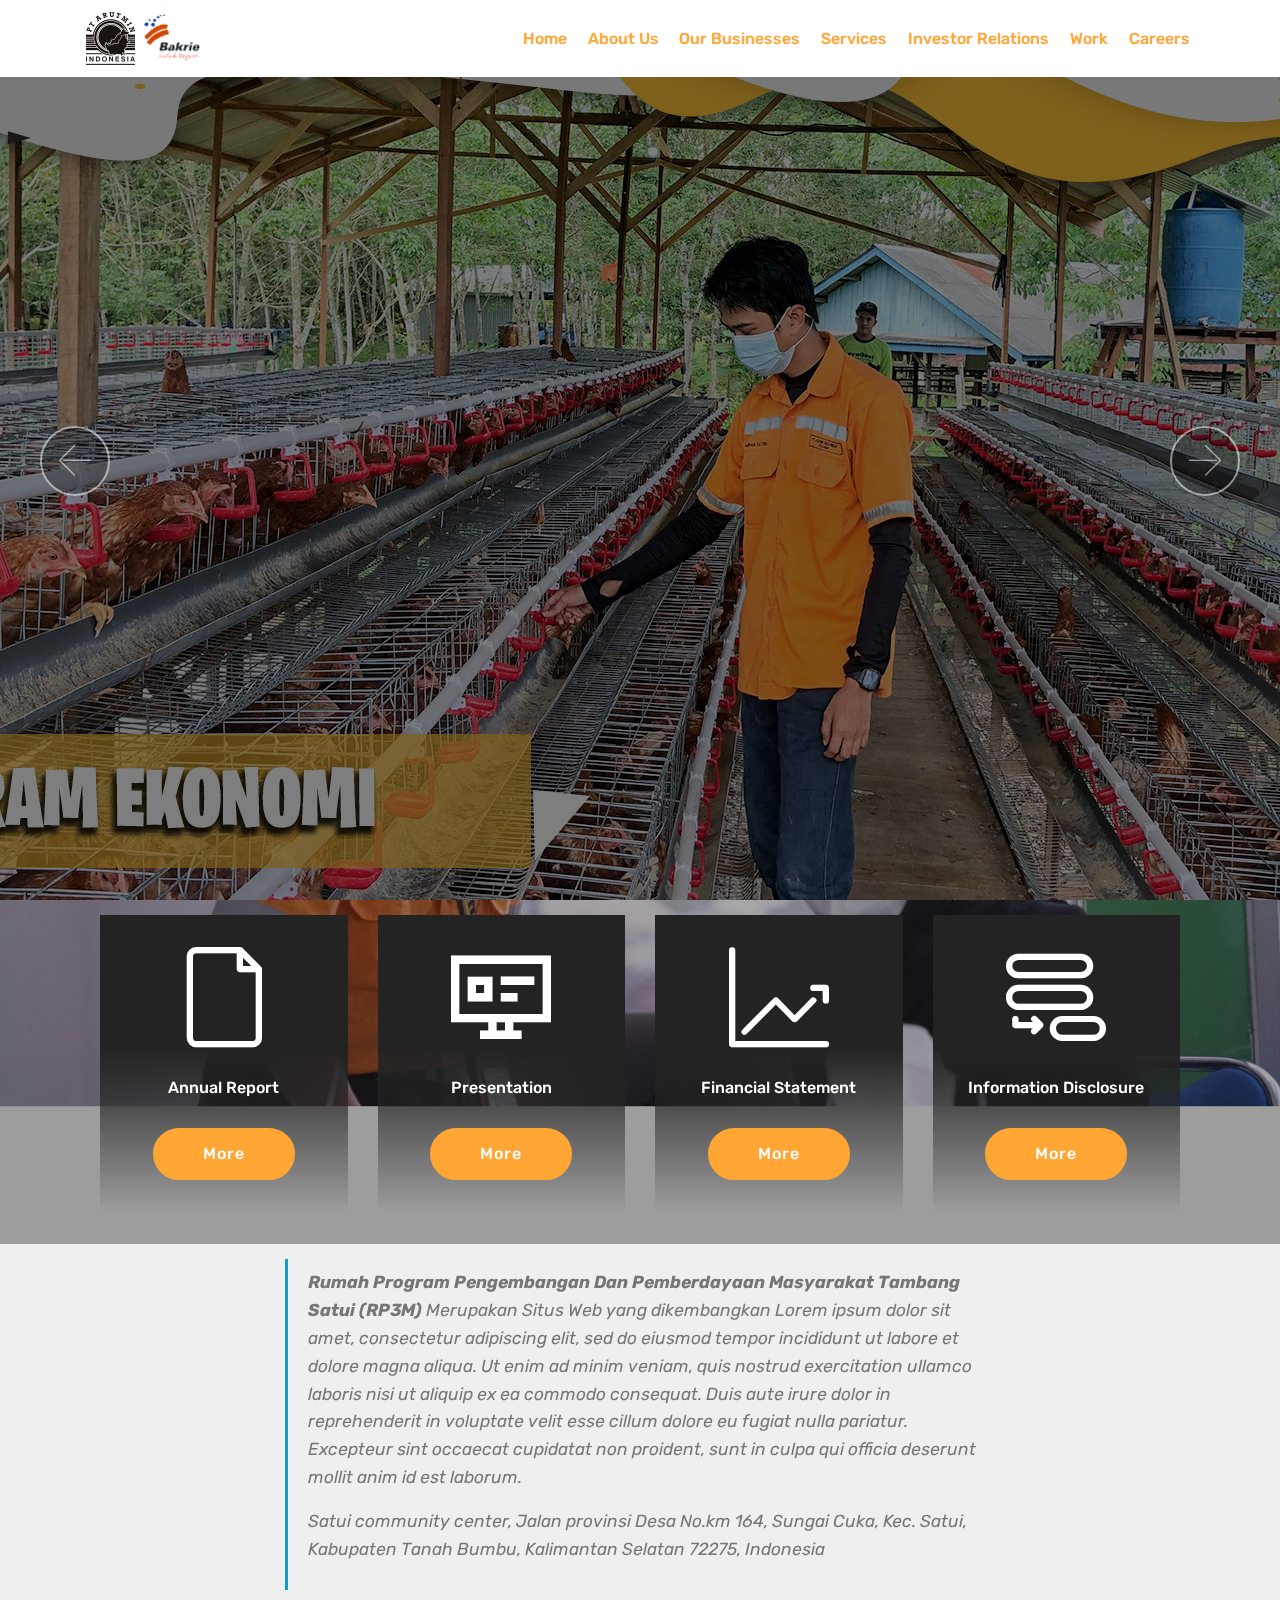
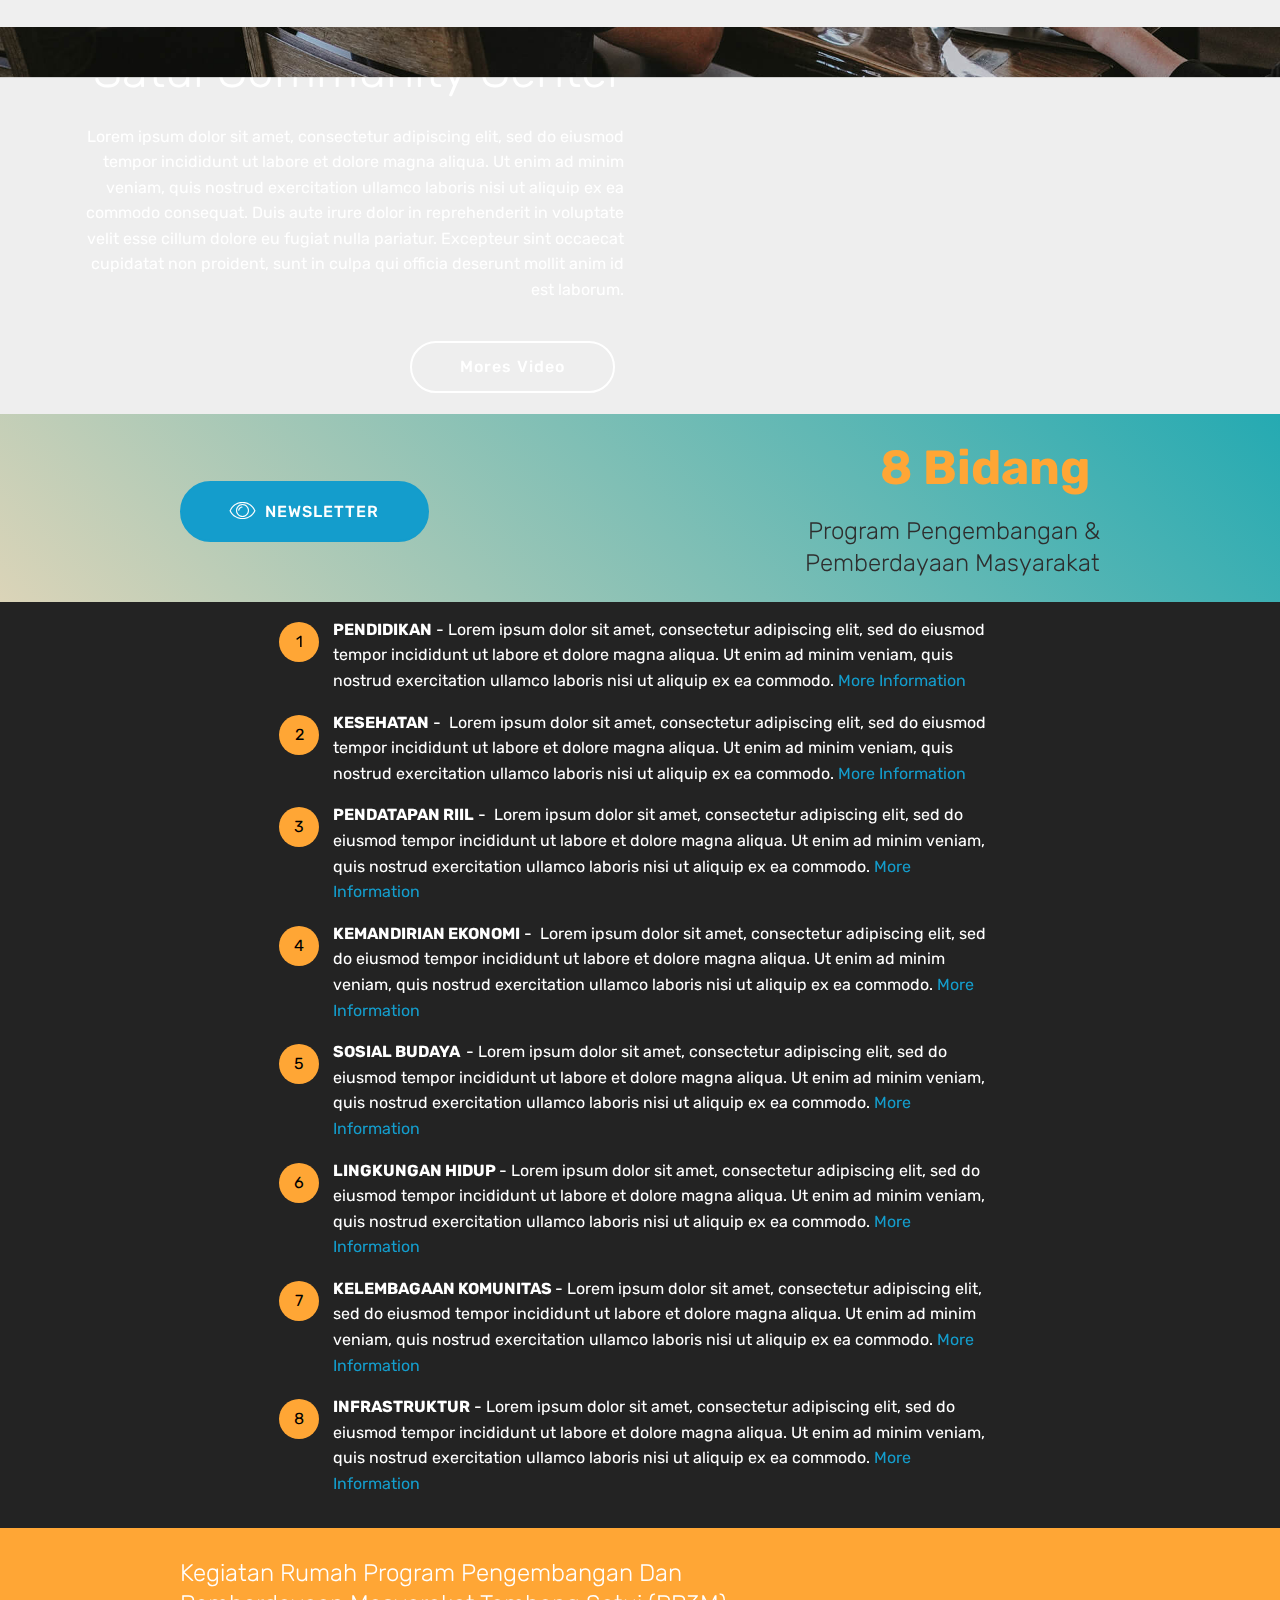
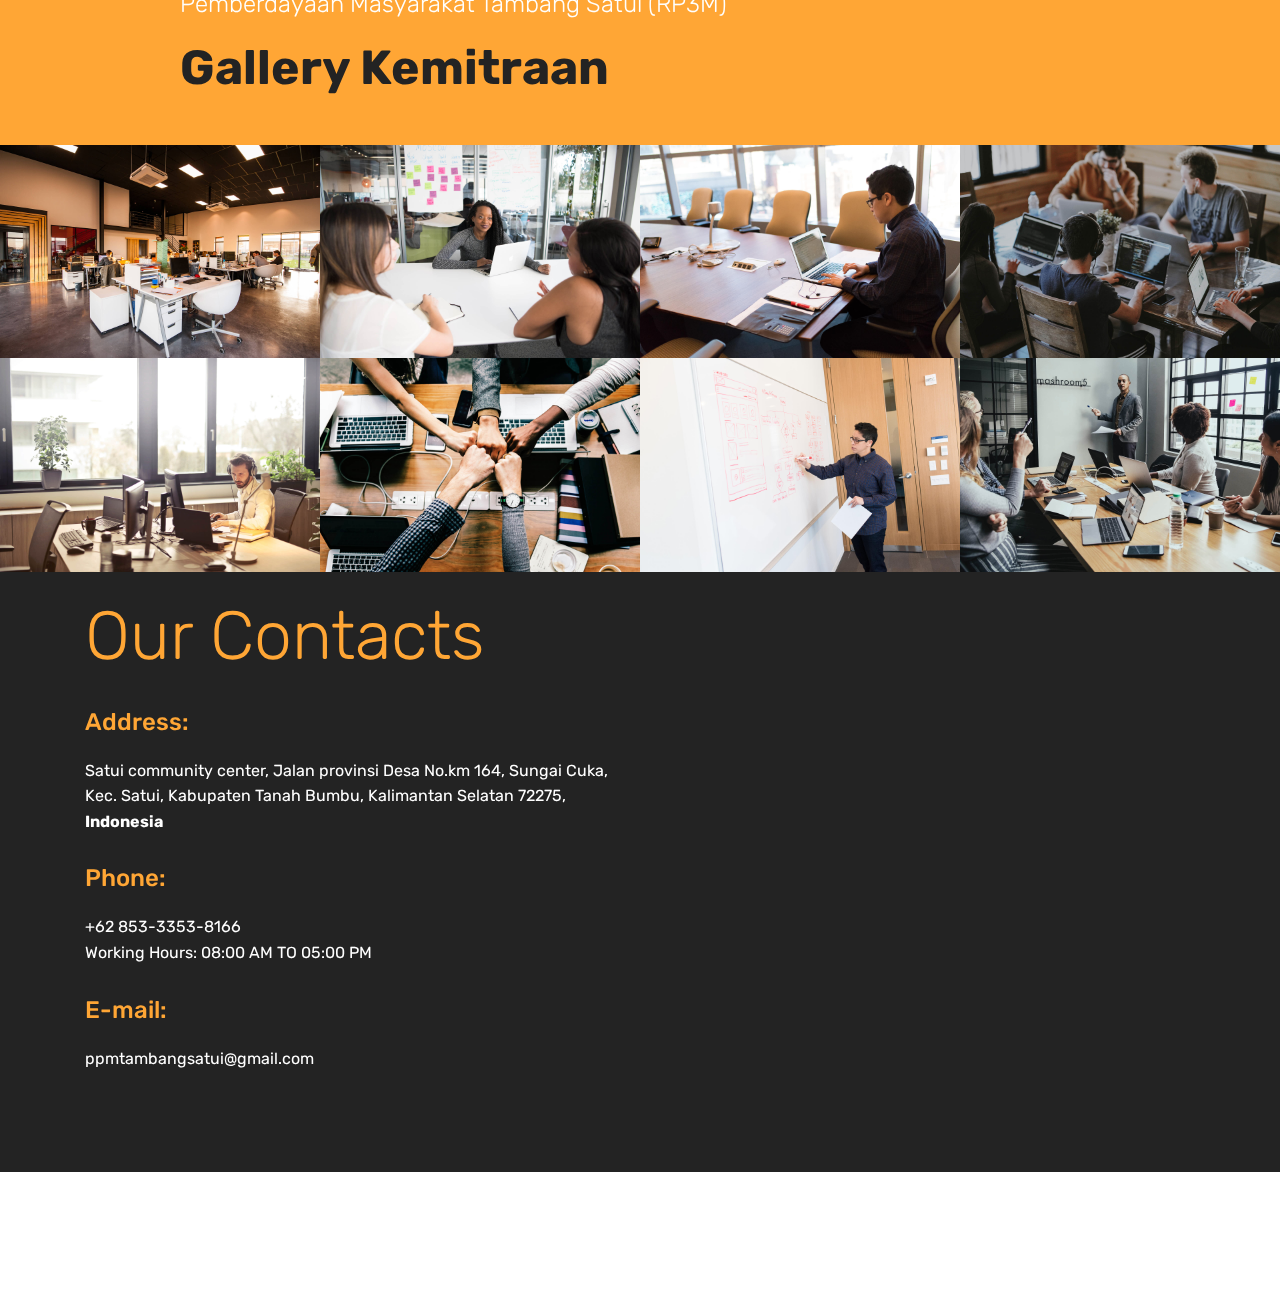
==== RP3M/index.html @ 0173e312 "Add files via upload" ====
<!DOCTYPE html>
<html>
<head>

  <!-- Site made by Muhammad Fajar Your IT -->
  <meta charset="UTF-8">
  <meta http-equiv="X-UA-Compatible" content="IE=edge">
  <meta name="viewport" content="width=device-width, initial-scale=1, minimum-scale=1">
  <link rel="shortcut icon" href="assets/images/arutmin-128x128-2.png" type="image/x-icon">
  <meta name="description" content="">
  
  <title>RP3M - Tambang Satui</title>
  <link rel="stylesheet" href="assets/web/assets/mobirise-icons2/mobirise2.css">
  <link rel="stylesheet" href="assets/web/assets/mobirise-icons-bold/mobirise-icons-bold.css">
  <link rel="stylesheet" href="assets/web/assets/mobirise-icons/mobirise-icons.css">
  <link rel="stylesheet" href="assets/bootstrap/css/bootstrap.min.css">
  <link rel="stylesheet" href="assets/bootstrap/css/bootstrap-grid.min.css">
  <link rel="stylesheet" href="assets/bootstrap/css/bootstrap-reboot.min.css">
  <link rel="stylesheet" href="assets/dropdown/css/style.css">
  <link rel="stylesheet" href="assets/tether/tether.min.css">
  <link rel="stylesheet" href="assets/socicon/css/styles.css">
  <link rel="stylesheet" href="assets/theme/css/style.css">
  <link rel="stylesheet" href="assets/gallery/style.css">
  <link rel="preload" as="style" href="assets/mobirise/css/mbr-additional.css">
  <link rel="stylesheet" href="assets/mobirise/css/mbr-additional.css" type="text/css">

</head>
<body>
<div id="myButton"></div>
  <section class="menu cid-qTkzRZLJNu" once="menu" id="menu1-0">

    <nav class="navbar navbar-expand beta-menu navbar-dropdown align-items-center navbar-fixed-top navbar-toggleable-sm">
        <button class="navbar-toggler navbar-toggler-right" type="button" data-toggle="collapse" data-target="#navbarSupportedContent" aria-controls="navbarSupportedContent" aria-expanded="false" aria-label="Toggle navigation">
            <div class="hamburger">
                <span></span>
                <span></span>
                <span></span>
                <span></span>
            </div>
        </button>
        <div class="menu-logo">
            <div class="navbar-brand">
                <span class="navbar-logo">
                    
                         <img src="assets/images/arutmin-1-122x122.png" alt="Arutmin Indonesia" title="" style="height: 3.8rem;">
                         <img src="assets/images/bakrie-2-122x122.png" alt="Arutmin Indonesia" title="" style="height: 3.8rem;">
                    
                </span>
                
            </div>
        </div>
        <div class="collapse navbar-collapse" id="navbarSupportedContent">
            <ul class="navbar-nav nav-dropdown nav-right" data-app-modern-menu="true"><li class="nav-item">
                    <a class="nav-link link text-success display-4" href="index.html#top">Home</a>
                </li>
                <li class="nav-item">
                    <a class="nav-link link text-success display-4" href="index.html#content2-5">About Us</a>
                </li><li class="nav-item"><a class="nav-link link text-success display-4" href="index.html#info1-t">Our Businesses</a></li><li class="nav-item"><a class="nav-link link text-success display-4" href="index.html#contacts1-o">Services</a></li><li class="nav-item"><a class="nav-link link text-success display-4" href="index.html#features8-4">Investor Relations</a></li><li class="nav-item"><a class="nav-link link text-success display-4" href="index.html#contacts1-o">Work</a></li><li class="nav-item"><a class="nav-link link text-success display-4" href="index.html#contacts1-o">Careers</a></li></ul>
            
        </div>
    </nav>
</section>

<section class="engine"></section><section class="carousel slide cid-sCo5psLy86" data-interval="false" id="slider1-3">   

    <div class="full-screen"><div class="mbr-slider slide carousel" data-keyboard="false" data-ride="carousel" data-interval="4000" data-pause="true"><div class="carousel-inner" role="listbox"><div class="carousel-item slider-fullscreen-image" data-bg-video-slide="false" style="background-image: url(assets/images/pendidikan-1920x900.jpg);"><div class="container container-slide"><div class="image_wrapper"><div class="mbr-overlay"></div><img src="assets/images/pendidikan-1920x900.jpg" alt="" title=""><div class="carousel-caption justify-content-center"><div class="col-10 align-center"></div></div></div></div></div><div class="carousel-item slider-fullscreen-image" data-bg-video-slide="false" style="background-image: url(assets/images/kesehatan-1-1920x900.jpg);"><div class="container container-slide"><div class="image_wrapper"><div class="mbr-overlay" style="opacity: 0.2;"></div><img src="assets/images/kesehatan-1-1920x900.jpg" alt="" title=""><div class="carousel-caption justify-content-center"><div class="col-10 align-left"></div></div></div></div></div><div class="carousel-item slider-fullscreen-image active" data-bg-video-slide="false" style="background-image: url(assets/images/ekonomi-1920x900.jpg);"><div class="container container-slide"><div class="image_wrapper"><div class="mbr-overlay"></div><img src="assets/images/ekonomi-1920x900.jpg" alt="" title=""><div class="carousel-caption justify-content-center"><div class="col-10 align-center"></div></div></div></div></div><div class="carousel-item slider-fullscreen-image" data-bg-video-slide="false" style="background-image: url(assets/images/csr-1920x900.jpg);"><div class="container container-slide"><div class="image_wrapper"><div class="mbr-overlay"></div><img src="assets/images/csr-1920x900.jpg" alt="" title=""><div class="carousel-caption justify-content-center"><div class="col-10 align-right"></div></div></div></div></div><div class="carousel-item slider-fullscreen-image" data-bg-video-slide="false" style="background-image: url(assets/images/infrastruktur-1-1920x900.jpg);"><div class="container container-slide"><div class="image_wrapper"><div class="mbr-overlay"></div><img src="assets/images/infrastruktur-1-1920x900.jpg" alt="" title=""><div class="carousel-caption justify-content-center"><div class="col-10 align-center"></div></div></div></div></div></div><a data-app-prevent-settings="" class="carousel-control carousel-control-prev" role="button" data-slide="prev" href="#slider1-3"><span aria-hidden="true" class="mbri-left mbr-iconfont"></span><span class="sr-only">Previous</span></a><a data-app-prevent-settings="" class="carousel-control carousel-control-next" role="button" data-slide="next" href="#slider1-3"><span aria-hidden="true" class="mbri-right mbr-iconfont"></span><span class="sr-only">Next</span></a></div></div>

</section>

<section class="features8 cid-sCo6eKXJdX mbr-parallax-background" id="features8-4">

    <div class="mbr-overlay" style="opacity: 0.4; background-color: rgb(35, 35, 35);">
    </div>

    <div class="container">
        <div class="media-container-row">

            <div class="card  col-12 col-md-6 col-lg-3">
                <div class="card-img">
                    <span class="mbr-iconfont mbrib-new-file"></span>
                </div>
                <div class="card-box align-center">
                    <h4 class="card-title mbr-fonts-style display-7">
                        Annual Report</h4>
                    
                    <div class="mbr-section-btn text-center"><a href="assets/files/epaper-maret.pdf" class="btn btn-success display-4" target="_blank">
                            More
                        </a></div>
                </div>
            </div>

            <div class="card  col-12 col-md-6 col-lg-3">
                <div class="card-img">
                    <span class="mbr-iconfont mobi-mbri-sites mobi-mbri"></span>
                </div>
                <div class="card-box align-center">
                    <h4 class="card-title mbr-fonts-style display-7">Presentation</h4>
                    
                    <div class="mbr-section-btn text-center"><a href="assets/files/epaper-maret.pdf" class="btn btn-success display-4" target="_blank">
                            More
                        </a></div>
                </div>
            </div>

            <div class="card  col-12 col-md-6 col-lg-3">
                <div class="card-img">
                    <span class="mbr-iconfont mbrib-growing-chart"></span>
                </div>
                <div class="card-box align-center">
                    <h4 class="card-title mbr-fonts-style display-7">
                        Financial Statement</h4>
                    
                    <div class="mbr-section-btn text-center"><a href="assets/files/epaper-maret.pdf" class="btn btn-success display-4" target="_blank">
                            More
                        </a></div>
                </div>
            </div>

            <div class="card  col-12 col-md-6 col-lg-3">
                <div class="card-img">
                    <span class="mbr-iconfont mbrib-add-submenu"></span>
                </div>
                <div class="card-box align-center">
                    <h4 class="card-title mbr-fonts-style display-7">
                        Information Disclosure</h4>
                    
                    <div class="mbr-section-btn text-center"><a href="assets/files/epaper-maret.pdf" class="btn btn-success display-4" target="_blank">
                            More
                        </a></div>
                </div>
            </div>
        </div>
    </div>
</section>

<section class="mbr-section article content1 cid-sCo7SNmaxp" id="content2-5"> 

    <div class="container">
        <div class="media-container-row">
            <div class="mbr-text col-12 col-md-8 mbr-fonts-style display-7">
                <blockquote><p><strong>Rumah Program Pengembangan Dan Pemberdayaan Masyarakat Tambang Satui (RP3M)</strong>&nbsp;Merupakan Situs Web yang dikembangkan Lorem ipsum dolor sit amet, consectetur adipiscing elit, sed do eiusmod tempor incididunt ut labore et dolore magna aliqua. Ut enim ad minim veniam, quis nostrud exercitation ullamco laboris nisi ut aliquip ex ea commodo consequat. Duis aute irure dolor in reprehenderit in voluptate velit esse cillum dolore eu fugiat nulla pariatur. Excepteur sint occaecat cupidatat non proident, sunt in culpa qui officia deserunt mollit anim id est laborum.</p><p>Satui community center, Jalan provinsi Desa No.km 164, Sungai Cuka, Kec. Satui, Kabupaten Tanah Bumbu, Kalimantan Selatan 72275, Indonesia</p></blockquote>
            </div>
        </div>
    </div>
</section>

<section class="header7 cid-sCo91wHkIP mbr-parallax-background" id="header7-9">

    <div class="container">
        <div class="media-container-row">

            <div class="media-content align-right">
                <h1 class="mbr-section-title mbr-white pb-3 mbr-fonts-style display-2">
                    Satui Community Center</h1>
                <div class="mbr-section-text mbr-white pb-3">
                    <p class="mbr-text mbr-fonts-style display-7">
                        Lorem ipsum dolor sit amet, consectetur adipiscing elit, sed do eiusmod tempor incididunt ut labore et dolore magna aliqua. Ut enim ad minim veniam, quis nostrud exercitation ullamco laboris nisi ut aliquip ex ea commodo consequat. Duis aute irure dolor in reprehenderit in voluptate velit esse cillum dolore eu fugiat nulla pariatur. Excepteur sint occaecat cupidatat non proident, sunt in culpa qui officia deserunt mollit anim id est laborum.
                    </p>
                </div>
                <div class="mbr-section-btn"><a class="btn btn-md btn-white-outline display-4" href="https://www.youtube.com/channel/UC6wsuhp91ys4X5vVCGcUCFg" target="_blank">Mores Video</a></div>
            </div>

            <div class="mbr-figure" style="width: 100%;"><iframe class="mbr-embedded-video" src="https://www.youtube.com/embed/etQZnjgA-Vc?rel=0&amp;amp;showinfo=0&amp;autoplay=0&amp;loop=0" width="1280" height="720" frameborder="0" allowfullscreen></iframe></div>

        </div>
    </div>
</section>

<section class="mbr-section info2 cid-sCtdHBadzk" id="info2-s">

    <div class="container">
        <div class="row main justify-content-center">
            <div class="media-container-column col-12 col-lg-3 col-md-4">
                <div class="mbr-section-btn align-left py-4"><a class="btn btn-primary display-4" href="assets/files/epaper-maret.pdf" target="_blank">
                    <span class="mbri-preview mbr-iconfont"></span>
                    NEWSLETTER</a></div>
            </div>
            <div class="media-container-column title col-12 col-lg-7 col-md-6">
                <h2 class="align-right mbr-bold mbr-white pb-3 mbr-fonts-style display-2">8 Bidang&nbsp;</h2>
                <h3 class="mbr-section-subtitle align-right mbr-light mbr-white mbr-fonts-style display-5">
                    Program Pengembangan &amp;<br>Pemberdayaan Masyarakat</h3>
            </div>
        </div>
    </div>
</section>

<section class="mbr-section article content11 cid-sCo9FKoDsZ" id="content11-a">
     
    <div class="container">
        <div class="media-container-row">
            <div class="mbr-text counter-container col-12 col-md-8 mbr-fonts-style display-7">
                <ol>
                    <li><strong>PENDIDIKAN</strong>&nbsp;- Lorem ipsum dolor sit amet, consectetur adipiscing elit, sed do eiusmod tempor incididunt ut labore et dolore magna aliqua. Ut enim ad minim veniam, quis nostrud exercitation ullamco laboris nisi ut aliquip ex ea commodo.&nbsp;<a href="index.html">More Information</a></li>
                    <li><strong>KESEHATAN</strong> - &nbsp;Lorem ipsum dolor sit amet, consectetur adipiscing elit, sed do eiusmod tempor incididunt ut labore et dolore magna aliqua. Ut enim ad minim veniam, quis nostrud exercitation ullamco laboris nisi ut aliquip ex ea commodo. <a href="index.html">More Information</a></li>
                    <li><strong>PENDATAPAN RIIL</strong> - &nbsp;Lorem ipsum dolor sit amet, consectetur adipiscing elit, sed do eiusmod tempor incididunt ut labore et dolore magna aliqua. Ut enim ad minim veniam, quis nostrud exercitation ullamco laboris nisi ut aliquip ex ea commodo. <a href="index.html">More Information</a></li>
                    <li><strong>KEMANDIRIAN EKONOMI</strong>&nbsp;- &nbsp;Lorem ipsum dolor sit amet, consectetur adipiscing elit, sed do eiusmod tempor incididunt ut labore et dolore magna aliqua. Ut enim ad minim veniam, quis nostrud exercitation ullamco laboris nisi ut aliquip ex ea commodo.<a href="index.html"> More Information</a></li>
                    <li><strong>SOSIAL BUDAYA &nbsp;</strong>- Lorem ipsum dolor sit amet, consectetur adipiscing elit, sed do eiusmod tempor incididunt ut labore et dolore magna aliqua. Ut enim ad minim veniam, quis nostrud exercitation ullamco laboris nisi ut aliquip ex ea commodo. <a href="index.html">More Information</a></li>
                    <li><strong>LINGKUNGAN HIDUP </strong>- Lorem ipsum dolor sit amet, consectetur adipiscing elit, sed do eiusmod tempor incididunt ut labore et dolore magna aliqua. Ut enim ad minim veniam, quis nostrud exercitation ullamco laboris nisi ut aliquip ex ea commodo. <a href="index.html">More Information</a></li>
                    <li><strong>KELEMBAGAAN KOMUNITAS </strong>- Lorem ipsum dolor sit amet, consectetur adipiscing elit, sed do eiusmod tempor incididunt ut labore et dolore magna aliqua. Ut enim ad minim veniam, quis nostrud exercitation ullamco laboris nisi ut aliquip ex ea commodo. <a href="index.html">More Information</a></li>
                    <li><strong>INFRASTRUKTUR</strong> - Lorem ipsum dolor sit amet, consectetur adipiscing elit, sed do eiusmod tempor incididunt ut labore et dolore magna aliqua. Ut enim ad minim veniam, quis nostrud exercitation ullamco laboris nisi ut aliquip ex ea commodo. <a href="index.html">More Information</a></li>
                </ol>
            </div>
        </div>
    </div>
</section>

<section class="mbr-section info1 cid-sCteNSrYUw" id="info1-t">
    
    <div class="container">
        <div class="row justify-content-center content-row">
            <div class="media-container-column title col-12 col-lg-7 col-md-6">
                <h3 class="mbr-section-subtitle align-left mbr-light pb-3 mbr-fonts-style display-5">
                    Kegiatan Rumah Program Pengembangan Dan Pemberdayaan Masyarakat Tambang Satui (RP3M)</h3>
                <h2 class="align-left mbr-bold mbr-fonts-style display-2">
                    Gallery Kemitraan</h2>
            </div>
            <div class="media-container-column col-12 col-lg-3 col-md-4">
                
            </div>
        </div>
    </div>
</section>

<section class="mbr-gallery mbr-slider-carousel cid-sCsKDmvsVS" id="gallery3-k">

    <div>
        <div><!-- Filter --><!-- Gallery --><div class="mbr-gallery-row"><div class="mbr-gallery-layout-default"><div><div><div class="mbr-gallery-item mbr-gallery-item--p0" data-video-url="false" data-tags="Awesome"><div href="#lb-gallery3-k" data-slide-to="0" data-toggle="modal"><img src="assets/images/background1.jpg" alt="" title=""><span class="icon-focus"></span></div></div><div class="mbr-gallery-item mbr-gallery-item--p0" data-video-url="false" data-tags="Responsive"><div href="#lb-gallery3-k" data-slide-to="1" data-toggle="modal"><img src="assets/images/background2.jpg" alt="" title=""><span class="icon-focus"></span></div></div><div class="mbr-gallery-item mbr-gallery-item--p0" data-video-url="false" data-tags="Creative"><div href="#lb-gallery3-k" data-slide-to="2" data-toggle="modal"><img src="assets/images/background3.jpg" alt="" title=""><span class="icon-focus"></span></div></div><div class="mbr-gallery-item mbr-gallery-item--p0" data-video-url="false" data-tags="Animated"><div href="#lb-gallery3-k" data-slide-to="3" data-toggle="modal"><img src="assets/images/background4.jpg" alt="" title=""><span class="icon-focus"></span></div></div><div class="mbr-gallery-item mbr-gallery-item--p0" data-video-url="false" data-tags="Awesome"><div href="#lb-gallery3-k" data-slide-to="4" data-toggle="modal"><img src="assets/images/background5.jpg" alt="" title=""><span class="icon-focus"></span></div></div><div class="mbr-gallery-item mbr-gallery-item--p0" data-video-url="false" data-tags="Awesome"><div href="#lb-gallery3-k" data-slide-to="5" data-toggle="modal"><img src="assets/images/background6.jpg" alt="" title=""><span class="icon-focus"></span></div></div><div class="mbr-gallery-item mbr-gallery-item--p0" data-video-url="false" data-tags="Responsive"><div href="#lb-gallery3-k" data-slide-to="6" data-toggle="modal"><img src="assets/images/background7.jpg" alt="" title=""><span class="icon-focus"></span></div></div><div class="mbr-gallery-item mbr-gallery-item--p0" data-video-url="false" data-tags="Animated"><div href="#lb-gallery3-k" data-slide-to="7" data-toggle="modal"><img src="assets/images/background8.jpg" alt="" title=""><span class="icon-focus"></span></div></div></div></div><div class="clearfix"></div></div></div><!-- Lightbox --><div data-app-prevent-settings="" class="mbr-slider modal fade carousel slide" tabindex="-1" data-keyboard="true" data-interval="false" id="lb-gallery3-k"><div class="modal-dialog"><div class="modal-content"><div class="modal-body"><div class="carousel-inner"><div class="carousel-item active"><img src="assets/images/background1.jpg" alt="" title=""></div><div class="carousel-item"><img src="assets/images/background2.jpg" alt="" title=""></div><div class="carousel-item"><img src="assets/images/background3.jpg" alt="" title=""></div><div class="carousel-item"><img src="assets/images/background4.jpg" alt="" title=""></div><div class="carousel-item"><img src="assets/images/background5.jpg" alt="" title=""></div><div class="carousel-item"><img src="assets/images/background6.jpg" alt="" title=""></div><div class="carousel-item"><img src="assets/images/background7.jpg" alt="" title=""></div><div class="carousel-item"><img src="assets/images/background8.jpg" alt="" title=""></div></div><a class="carousel-control carousel-control-prev" role="button" data-slide="prev" href="#lb-gallery3-k"><span class="mbri-left mbr-iconfont" aria-hidden="true"></span><span class="sr-only">Previous</span></a><a class="carousel-control carousel-control-next" role="button" data-slide="next" href="#lb-gallery3-k"><span class="mbri-right mbr-iconfont" aria-hidden="true"></span><span class="sr-only">Next</span></a><a class="close" href="#" role="button" data-dismiss="modal"><span class="sr-only">Close</span></a></div></div></div></div></div>
    </div>

</section>

<section class="mbr-section contacts1 cid-sCsOS4A0Ub" id="contacts1-o">

    <!--Overlay-->
    
    <!--Container-->
    <div class="container">
        <div class="row">
            <!--Titles-->
            <div class="title col-12">
                <h2 class="align-left mbr-fonts-style display-1">
                    Our Contacts
                </h2>
                
            </div>
            <!--Left-->
            <div class="col-12 col-md-6">
                <div class="left-block wrapper">
                    <div class="b b-adress">
                        <h5 class="align-left mbr-fonts-style m-0 display-5">
                            Address:
                        </h5>
                        <p class="mbr-text align-left mbr-fonts-style display-7">
                            Satui community center, Jalan provinsi Desa No.km 164, Sungai Cuka, Kec. Satui, Kabupaten Tanah Bumbu, Kalimantan Selatan 72275, <strong>Indonesia
                        </strong></p>
                    </div>
                    <div class="b b-phone">
                        <h5 class="align-left mbr-fonts-style m-0 display-5">
                            Phone:
                        </h5>
                        <p class="mbr-text align-left mbr-fonts-style display-7">
                            +62 853-3353-8166&nbsp;<br>Working Hours:&nbsp;08:00 AM TO 05:00 PM</p>
                    </div>
                    <div class="b b-mail">
                        <h5 class="align-left mbr-fonts-style m-0 display-5">
                            E-mail:
                        </h5>
                        <p class="mbr-text align-left mbr-fonts-style display-7">
                            ppmtambangsatui@gmail.com
                        </p>
                    </div>
                </div>
            </div>
            <!--Right-->
            <div class="col-12 col-md-6">
                <div class="google-map"><iframe frameborder="0" style="border:0" src="https://www.google.com/maps/embed/v1/place?key=AIzaSyCNveGQ9bfpKFwWzQLLftrR9hNiHwdqQG8&amp;q=place_id:ChIJDyQz0hU75i0RpiStKOnfO28" allowfullscreen=""></iframe></div>
            </div>
        </div>
    </div>
</section>

<section once="footers" class="cid-sCsPRn7yIW mbr-reveal" id="footer7-q">

    <div class="container">
        <div class="media-container-row align-center mbr-white">
            
            <div class="row social-row">
                <div class="social-list align-right pb-2"> 
                <div class="soc-item">
                        <a href="https://www.instagram.com/arutmin_satui/" target="_blank">
                            <span class="mbr-iconfont mbr-iconfont-social socicon-instagram socicon"></span>
                        </a>
                    </div><div class="soc-item">
                        <a href="https://www.youtube.com/channel/UC6wsuhp91ys4X5vVCGcUCFg" target="_blank">
                            <span class="mbr-iconfont mbr-iconfont-social socicon-youtube socicon"></span>
                        </a>
                    </div><div class="soc-item">
                        <a href="mailto:ppmtambangsatui@gmail.com" target="_blank">
                            <span class="mbr-iconfont mbr-iconfont-social socicon-googleplus socicon"></span>
                        </a>
                    </div><div class="soc-item">
                        <a href="https://wa.me/085333538166" target="_blank">
                            <span class="mbr-iconfont mbr-iconfont-social socicon-whatsapp socicon"></span>
                        </a>
                    </div>
            </div>
            </div>
            <div class="row row-copirayt">
                <p class="mbr-text mb-0 mbr-fonts-style mbr-white align-center display-7">
                    © Copyright 2021 Arutmin Indonesia - All Rights Reserved
                </p>
            </div>
        </div>
    </div>
</section>

  <script src="assets/web/assets/jquery/jquery.min.js"></script>
  <script src="assets/popper/popper.min.js"></script>
  <script src="assets/bootstrap/js/bootstrap.min.js"></script>
  <script src="assets/dropdown/js/nav-dropdown.js"></script>
  <script src="assets/dropdown/js/navbar-dropdown.js"></script>
  <script src="assets/touchswipe/jquery.touch-swipe.min.js"></script>
  <script src="assets/ytplayer/jquery.mb.ytplayer.min.js"></script>
  <script src="assets/tether/tether.min.js"></script>
  <script src="assets/bootstrapcarouselswipe/bootstrap-carousel-swipe.js"></script>
  <script src="assets/parallax/jarallax.min.js"></script>
  <script src="assets/masonry/masonry.pkgd.min.js"></script>
  <script src="assets/imagesloaded/imagesloaded.pkgd.min.js"></script>
  <script src="assets/smoothscroll/smooth-scroll.js"></script>
  <script src="assets/vimeoplayer/jquery.mb.vimeo_player.js"></script>
  <script src="assets/theme/js/script.js"></script>
  <script src="assets/gallery/player.min.js"></script>
  <script src="assets/gallery/script.js"></script>
  <script src="assets/slidervideo/script.js"></script>

</body>

</html>
---- RP3M/assets/web/assets/mobirise-icons2/mobirise2.css ----
@font-face {
  font-family: 'Moririse2';
  font-display: swap;
  src:  url('mobirise2.eot?f2bix4');
  src:  url('mobirise2.eot?f2bix4#iefix') format('embedded-opentype'),
    url('mobirise2.ttf?f2bix4') format('truetype'),
    url('mobirise2.woff?f2bix4') format('woff'),
    url('mobirise2.svg?f2bix4#mobirise2') format('svg');
  font-weight: normal;
  font-style: normal;
}

[class^="mobi-"], [class*=" mobi-"] {
  /* use !important to prevent issues with browser extensions that change fonts */
  font-family: 'Moririse2' !important;
  speak: none;
  font-style: normal;
  font-weight: normal;
  font-variant: normal;
  text-transform: none;
  line-height: 1;

  /* Better Font Rendering =========== */
  -webkit-font-smoothing: antialiased;
  -moz-osx-font-smoothing: grayscale;
}

.mobi-mbri-add-submenu:before {
  content: "\e900";
}
.mobi-mbri-alert:before {
  content: "\e901";
}
.mobi-mbri-align-center:before {
  content: "\e902";
}
.mobi-mbri-align-justify:before {
  content: "\e903";
}
.mobi-mbri-align-left:before {
  content: "\e904";
}
.mobi-mbri-align-right:before {
  content: "\e905";
}
.mobi-mbri-android:before {
  content: "\e906";
}
.mobi-mbri-apple:before {
  content: "\e907";
}
.mobi-mbri-arrow-down:before {
  content: "\e908";
}
.mobi-mbri-arrow-next:before {
  content: "\e909";
}
.mobi-mbri-arrow-prev:before {
  content: "\e90a";
}
.mobi-mbri-arrow-up:before {
  content: "\e90b";
}
.mobi-mbri-bold:before {
  content: "\e90c";
}
.mobi-mbri-bookmark:before {
  content: "\e90d";
}
.mobi-mbri-bootstrap:before {
  content: "\e90e";
}
.mobi-mbri-briefcase:before {
  content: "\e90f";
}
.mobi-mbri-browse:before {
  content: "\e910";
}
.mobi-mbri-bulleted-list:before {
  content: "\e911";
}
.mobi-mbri-calendar:before {
  content: "\e912";
}
.mobi-mbri-camera:before {
  content: "\e913";
}
.mobi-mbri-cart-add:before {
  content: "\e914";
}
.mobi-mbri-cart-full:before {
  content: "\e915";
}
.mobi-mbri-cash:before {
  content: "\e916";
}
.mobi-mbri-change-style:before {
  content: "\e917";
}
.mobi-mbri-chat:before {
  content: "\e918";
}
.mobi-mbri-clock:before {
  content: "\e919";
}
.mobi-mbri-close:before {
  content: "\e91a";
}
.mobi-mbri-cloud:before {
  content: "\e91b";
}
.mobi-mbri-code:before {
  content: "\e91c";
}
.mobi-mbri-contact-form:before {
  content: "\e91d";
}
.mobi-mbri-credit-card:before {
  content: "\e91e";
}
.mobi-mbri-cursor-click:before {
  content: "\e91f";
}
.mobi-mbri-cust-feedback:before {
  content: "\e920";
}
.mobi-mbri-database:before {
  content: "\e921";
}
.mobi-mbri-delivery:before {
  content: "\e922";
}
.mobi-mbri-desktop:before {
  content: "\e923";
}
.mobi-mbri-devices:before {
  content: "\e924";
}
.mobi-mbri-down:before {
  content: "\e925";
}
.mobi-mbri-download-2:before {
  content: "\e926";
}
.mobi-mbri-download:before {
  content: "\e927";
}
.mobi-mbri-drag-n-drop-2:before {
  content: "\e928";
}
.mobi-mbri-drag-n-drop:before {
  content: "\e929";
}
.mobi-mbri-edit-2:before {
  content: "\e92a";
}
.mobi-mbri-edit:before {
  content: "\e92b";
}
.mobi-mbri-error:before {
  content: "\e92c";
}
.mobi-mbri-extension:before {
  content: "\e92d";
}
.mobi-mbri-features:before {
  content: "\e92e";
}
.mobi-mbri-file:before {
  content: "\e92f";
}
.mobi-mbri-flag:before {
  content: "\e930";
}
.mobi-mbri-folder:before {
  content: "\e931";
}
.mobi-mbri-gift:before {
  content: "\e932";
}
.mobi-mbri-github:before {
  content: "\e933";
}
.mobi-mbri-globe-2:before {
  content: "\e934";
}
.mobi-mbri-globe:before {
  content: "\e935";
}
.mobi-mbri-growing-chart:before {
  content: "\e936";
}
.mobi-mbri-hearth:before {
  content: "\e937";
}
.mobi-mbri-help:before {
  content: "\e938";
}
.mobi-mbri-home:before {
  content: "\e939";
}
.mobi-mbri-hot-cup:before {
  content: "\e93a";
}
.mobi-mbri-idea:before {
  content: "\e93b";
}
.mobi-mbri-image-gallery:before {
  content: "\e93c";
}
.mobi-mbri-image-slider:before {
  content: "\e93d";
}
.mobi-mbri-info:before {
  content: "\e93e";
}
.mobi-mbri-italic:before {
  content: "\e93f";
}
.mobi-mbri-key:before {
  content: "\e940";
}
.mobi-mbri-laptop:before {
  content: "\e941";
}
.mobi-mbri-layers:before {
  content: "\e942";
}
.mobi-mbri-left-right:before {
  content: "\e943";
}
.mobi-mbri-left:before {
  content: "\e944";
}
.mobi-mbri-letter:before {
  content: "\e945";
}
.mobi-mbri-like:before {
  content: "\e946";
}
.mobi-mbri-link:before {
  content: "\e947";
}
.mobi-mbri-lock:before {
  content: "\e948";
}
.mobi-mbri-login:before {
  content: "\e949";
}
.mobi-mbri-logout:before {
  content: "\e94a";
}
.mobi-mbri-magic-stick:before {
  content: "\e94b";
}
.mobi-mbri-map-pin:before {
  content: "\e94c";
}
.mobi-mbri-menu:before {
  content: "\e94d";
}
.mobi-mbri-mobile-2:before {
  content: "\e94e";
}
.mobi-mbri-mobile-horizontal:before {
  content: "\e94f";
}
.mobi-mbri-mobile:before {
  content: "\e950";
}
.mobi-mbri-mobirise:before {
  content: "\e951";
}
.mobi-mbri-more-horizontal:before {
  content: "\e952";
}
.mobi-mbri-more-vertical:before {
  content: "\e953";
}
.mobi-mbri-music:before {
  content: "\e954";
}
.mobi-mbri-new-file:before {
  content: "\e955";
}
.mobi-mbri-numbered-list:before {
  content: "\e956";
}
.mobi-mbri-opened-folder:before {
  content: "\e957";
}
.mobi-mbri-pages:before {
  content: "\e958";
}
.mobi-mbri-paper-plane:before {
  content: "\e959";
}
.mobi-mbri-paperclip:before {
  content: "\e95a";
}
.mobi-mbri-phone:before {
  content: "\e95b";
}
.mobi-mbri-photo:before {
  content: "\e95c";
}
.mobi-mbri-photos:before {
  content: "\e95d";
}
.mobi-mbri-pin:before {
  content: "\e95e";
}
.mobi-mbri-play:before {
  content: "\e95f";
}
.mobi-mbri-plus:before {
  content: "\e960";
}
.mobi-mbri-preview:before {
  content: "\e961";
}
.mobi-mbri-print:before {
  content: "\e962";
}
.mobi-mbri-protect:before {
  content: "\e963";
}
.mobi-mbri-question:before {
  content: "\e964";
}
.mobi-mbri-quote-left:before {
  content: "\e965";
}
.mobi-mbri-quote-right:before {
  content: "\e966";
}
.mobi-mbri-redo:before {
  content: "\e967";
}
.mobi-mbri-refresh:before {
  content: "\e968";
}
.mobi-mbri-responsive-2:before {
  content: "\e969";
}
.mobi-mbri-responsive:before {
  content: "\e96a";
}
.mobi-mbri-right:before {
  content: "\e96b";
}
.mobi-mbri-rocket:before {
  content: "\e96c";
}
.mobi-mbri-sad-face:before {
  content: "\e96d";
}
.mobi-mbri-sale:before {
  content: "\e96e";
}
.mobi-mbri-save:before {
  content: "\e96f";
}
.mobi-mbri-search:before {
  content: "\e970";
}
.mobi-mbri-setting-2:before {
  content: "\e971";
}
.mobi-mbri-setting-3:before {
  content: "\e972";
}
.mobi-mbri-setting:before {
  content: "\e973";
}
.mobi-mbri-share:before {
  content: "\e974";
}
.mobi-mbri-shopping-bag:before {
  content: "\e975";
}
.mobi-mbri-shopping-basket:before {
  content: "\e976";
}
.mobi-mbri-shopping-cart:before {
  content: "\e977";
}
.mobi-mbri-sites:before {
  content: "\e978";
}
.mobi-mbri-smile-face:before {
  content: "\e979";
}
.mobi-mbri-speed:before {
  content: "\e97a";
}
.mobi-mbri-star:before {
  content: "\e97b";
}
.mobi-mbri-success:before {
  content: "\e97c";
}
.mobi-mbri-sun:before {
  content: "\e97d";
}
.mobi-mbri-sun2:before {
  content: "\e97e";
}
.mobi-mbri-tablet-vertical:before {
  content: "\e97f";
}
.mobi-mbri-tablet:before {
  content: "\e980";
}
.mobi-mbri-target:before {
  content: "\e981";
}
.mobi-mbri-timer:before {
  content: "\e982";
}
.mobi-mbri-to-ftp:before {
  content: "\e983";
}
.mobi-mbri-to-local-drive:before {
  content: "\e984";
}
.mobi-mbri-touch-swipe:before {
  content: "\e985";
}
.mobi-mbri-touch:before {
  content: "\e986";
}
.mobi-mbri-trash:before {
  content: "\e987";
}
.mobi-mbri-underline:before {
  content: "\e988";
}
.mobi-mbri-undo:before {
  content: "\e989";
}
.mobi-mbri-unlink:before {
  content: "\e98a";
}
.mobi-mbri-unlock:before {
  content: "\e98b";
}
.mobi-mbri-up-down:before {
  content: "\e98c";
}
.mobi-mbri-up:before {
  content: "\e98d";
}
.mobi-mbri-update:before {
  content: "\e98e";
}
.mobi-mbri-upload-2:before {
  content: "\e98f";
}
.mobi-mbri-upload:before {
  content: "\e990";
}
.mobi-mbri-user-2:before {
  content: "\e991";
}
.mobi-mbri-user:before {
  content: "\e992";
}
.mobi-mbri-users:before {
  content: "\e993";
}
.mobi-mbri-video-play:before {
  content: "\e994";
}
.mobi-mbri-video:before {
  content: "\e995";
}
.mobi-mbri-watch:before {
  content: "\e996";
}
.mobi-mbri-website-theme-2:before {
  content: "\e997";
}
.mobi-mbri-website-theme:before {
  content: "\e998";
}
.mobi-mbri-wifi:before {
  content: "\e999";
}
.mobi-mbri-windows:before {
  content: "\e99a";
}
.mobi-mbri-zoom-in:before {
  content: "\e99b";
}
.mobi-mbri-zoom-out:before {
  content: "\e99c";
}
---- RP3M/assets/web/assets/mobirise-icons-bold/mobirise-icons-bold.css ----
@font-face {
  font-family: 'mobirise-icons-bold';
  font-display: swap;
  src:  url('mobirise-icons-bold.eot?m1l4yr');
  src:  url('mobirise-icons-bold.eot?m1l4yr#iefix') format('embedded-opentype'),
    url('mobirise-icons-bold.ttf?m1l4yr') format('truetype'),
    url('mobirise-icons-bold.woff?m1l4yr') format('woff'),
    url('mobirise-icons-bold.svg?m1l4yr#mobirise-icons-bold') format('svg');
  font-weight: normal;
  font-style: normal;
}

[class^="mbrib-"], [class*="mbrib-"] {
  /* use !important to prevent issues with browser extensions that change fonts */
  font-family: 'mobirise-icons-bold' !important;
  speak: none;
  font-style: normal;
  font-weight: normal;
  font-variant: normal;
  text-transform: none;
  line-height: 1;

  /* Better Font Rendering =========== */
  -webkit-font-smoothing: antialiased;
  -moz-osx-font-smoothing: grayscale;
}

.mbrib-add-submenu:before {
  content: "\e900";
}
.mbrib-alert:before {
  content: "\e901";
}
.mbrib-align-center:before {
  content: "\e902";
}
.mbrib-align-justify:before {
  content: "\e903";
}
.mbrib-align-left:before {
  content: "\e904";
}
.mbrib-align-right:before {
  content: "\e905";
}
.mbrib-android:before {
  content: "\e906";
}
.mbrib-apple:before {
  content: "\e907";
}
.mbrib-arrow-down:before {
  content: "\e908";
}
.mbrib-arrow-next:before {
  content: "\e909";
}
.mbrib-arrow-prev:before {
  content: "\e90a";
}
.mbrib-arrow-up:before {
  content: "\e90b";
}
.mbrib-bold:before {
  content: "\e90c";
}
.mbrib-bookmark:before {
  content: "\e90d";
}
.mbrib-bootstrap:before {
  content: "\e90e";
}
.mbrib-briefcase:before {
  content: "\e90f";
}
.mbrib-browse:before {
  content: "\e910";
}
.mbrib-bulleted-list:before {
  content: "\e911";
}
.mbrib-calendar:before {
  content: "\e912";
}
.mbrib-camera:before {
  content: "\e913";
}
.mbrib-cart-add:before {
  content: "\e914";
}
.mbrib-cart-full:before {
  content: "\e915";
}
.mbrib-cash:before {
  content: "\e916";
}
.mbrib-change-style:before {
  content: "\e917";
}
.mbrib-chat:before {
  content: "\e918";
}
.mbrib-clock:before {
  content: "\e919";
}
.mbrib-close:before {
  content: "\e91a";
}
.mbrib-cloud:before {
  content: "\e91b";
}
.mbrib-code:before {
  content: "\e91c";
}
.mbrib-contact-form:before {
  content: "\e91d";
}
.mbrib-credit-card:before {
  content: "\e91e";
}
.mbrib-cursor-click:before {
  content: "\e91f";
}
.mbrib-cust-feedback:before {
  content: "\e920";
}
.mbrib-database:before {
  content: "\e921";
}
.mbrib-delivery:before {
  content: "\e922";
}
.mbrib-desktop:before {
  content: "\e923";
}
.mbrib-devices:before {
  content: "\e924";
}
.mbrib-down:before {
  content: "\e925";
}
.mbrib-download:before {
  content: "\e926";
}
.mbrib-drag-n-drop:before {
  content: "\e927";
}
.mbrib-drag-n-drop2:before {
  content: "\e928";
}
.mbrib-edit:before {
  content: "\e929";
}
.mbrib-edit2:before {
  content: "\e92a";
}
.mbrib-error:before {
  content: "\e92b";
}
.mbrib-extension:before {
  content: "\e92c";
}
.mbrib-features:before {
  content: "\e92d";
}
.mbrib-file:before {
  content: "\e92e";
}
.mbrib-flag:before {
  content: "\e92f";
}
.mbrib-folder:before {
  content: "\e930";
}
.mbrib-gift:before {
  content: "\e931";
}
.mbrib-github:before {
  content: "\e932";
}
.mbrib-globe-2:before {
  content: "\e933";
}
.mbrib-globe:before {
  content: "\e934";
}
.mbrib-growing-chart:before {
  content: "\e935";
}
.mbrib-hearth:before {
  content: "\e936";
}
.mbrib-help:before {
  content: "\e937";
}
.mbrib-home:before {
  content: "\e938";
}
.mbrib-hot-cup:before {
  content: "\e939";
}
.mbrib-idea:before {
  content: "\e93a";
}
.mbrib-image-gallery:before {
  content: "\e93b";
}
.mbrib-image-slider:before {
  content: "\e93c";
}
.mbrib-info:before {
  content: "\e93d";
}
.mbrib-italic:before {
  content: "\e93e";
}
.mbrib-key:before {
  content: "\e93f";
}
.mbrib-laptop:before {
  content: "\e940";
}
.mbrib-layers:before {
  content: "\e941";
}
.mbrib-left-right:before {
  content: "\e942";
}
.mbrib-left:before {
  content: "\e943";
}
.mbrib-letter:before {
  content: "\e944";
}
.mbrib-like:before {
  content: "\e945";
}
.mbrib-link:before {
  content: "\e946";
}
.mbrib-lock:before {
  content: "\e947";
}
.mbrib-login:before {
  content: "\e948";
}
.mbrib-logout:before {
  content: "\e949";
}
.mbrib-magic-stick:before {
  content: "\e94a";
}
.mbrib-map-pin:before {
  content: "\e94b";
}
.mbrib-menu:before {
  content: "\e94c";
}
.mbrib-mobile:before {
  content: "\e94d";
}
.mbrib-mobile2:before {
  content: "\e94e";
}
.mbrib-mobirise:before {
  content: "\e94f";
}
.mbrib-more-horizontal:before {
  content: "\e950";
}
.mbrib-more-vertical:before {
  content: "\e951";
}
.mbrib-music:before {
  content: "\e952";
}
.mbrib-new-file:before {
  content: "\e953";
}
.mbrib-numbered-list:before {
  content: "\e954";
}
.mbrib-opened-folder:before {
  content: "\e955";
}
.mbrib-pages:before {
  content: "\e956";
}
.mbrib-paper-plane:before {
  content: "\e957";
}
.mbrib-paperclip:before {
  content: "\e958";
}
.mbrib-photo:before {
  content: "\e959";
}
.mbrib-photos:before {
  content: "\e95a";
}
.mbrib-pin:before {
  content: "\e95b";
}
.mbrib-play:before {
  content: "\e95c";
}
.mbrib-plus:before {
  content: "\e95d";
}
.mbrib-preview:before {
  content: "\e95e";
}
.mbrib-print:before {
  content: "\e95f";
}
.mbrib-protect:before {
  content: "\e960";
}
.mbrib-question:before {
  content: "\e961";
}
.mbrib-quote-left:before {
  content: "\e962";
}
.mbrib-quote-right:before {
  content: "\e963";
}
.mbrib-redo:before {
  content: "\e964";
}
.mbrib-refresh:before {
  content: "\e965";
}
.mbrib-responsive:before {
  content: "\e966";
}
.mbrib-right:before {
  content: "\e967";
}
.mbrib-rocket:before {
  content: "\e968";
}
.mbrib-sad-face:before {
  content: "\e969";
}
.mbrib-sale:before {
  content: "\e96a";
}
.mbrib-save:before {
  content: "\e96b";
}
.mbrib-search:before {
  content: "\e96c";
}
.mbrib-setting:before {
  content: "\e96d";
}
.mbrib-setting2:before {
  content: "\e96e";
}
.mbrib-setting3:before {
  content: "\e96f";
}
.mbrib-share:before {
  content: "\e970";
}
.mbrib-shopping-bag:before {
  content: "\e971";
}
.mbrib-shopping-basket:before {
  content: "\e972";
}
.mbrib-shopping-cart:before {
  content: "\e973";
}
.mbrib-sites:before {
  content: "\e974";
}
.mbrib-smile-face:before {
  content: "\e975";
}
.mbrib-speed:before {
  content: "\e976";
}
.mbrib-star:before {
  content: "\e977";
}
.mbrib-success:before {
  content: "\e978";
}
.mbrib-sun:before {
  content: "\e979";
}
.mbrib-sun2:before {
  content: "\e97a";
}
.mbrib-tablet-vertical:before {
  content: "\e97b";
}
.mbrib-tablet:before {
  content: "\e97c";
}
.mbrib-target:before {
  content: "\e97d";
}
.mbrib-timer:before {
  content: "\e97e";
}
.mbrib-to-ftp:before {
  content: "\e97f";
}
.mbrib-to-local-drive:before {
  content: "\e980";
}
.mbrib-touch-swipe:before {
  content: "\e981";
}
.mbrib-touch:before {
  content: "\e982";
}
.mbrib-trash:before {
  content: "\e983";
}
.mbrib-underline:before {
  content: "\e984";
}
.mbrib-undo:before {
  content: "\e985";
}
.mbrib-unlink:before {
  content: "\e986";
}
.mbrib-unlock:before {
  content: "\e987";
}
.mbrib-up-down:before {
  content: "\e988";
}
.mbrib-up:before {
  content: "\e989";
}
.mbrib-update:before {
  content: "\e98a";
}
.mbrib-upload:before {
  content: "\e98b";
}
.mbrib-user:before {
  content: "\e98c";
}
.mbrib-user2:before {
  content: "\e98d";
}
.mbrib-users:before {
  content: "\e98e";
}
.mbrib-video-play:before {
  content: "\e98f";
}
.mbrib-video:before {
  content: "\e990";
}
.mbrib-watch:before {
  content: "\e991";
}
.mbrib-website-theme:before {
  content: "\e992";
}
.mbrib-wifi:before {
  content: "\e993";
}
.mbrib-windows:before {
  content: "\e994";
}
.mbrib-zoom-out:before {
  content: "\e995";
}
---- RP3M/assets/web/assets/mobirise-icons/mobirise-icons.css ----
@font-face {
  font-family: 'MobiriseIcons';
  src:  url('mobirise-icons.eot?spat4u');
  src:  url('mobirise-icons.eot?spat4u#iefix') format('embedded-opentype'),
    url('mobirise-icons.ttf?spat4u') format('truetype'),
    url('mobirise-icons.woff?spat4u') format('woff'),
    url('mobirise-icons.svg?spat4u#MobiriseIcons') format('svg');
  font-weight: normal;
  font-style: normal;
  font-display: swap;
}

[class^="mbri-"], [class*=" mbri-"] {
  /* use !important to prevent issues with browser extensions that change fonts */
  font-family: MobiriseIcons !important;
  speak: none;
  font-style: normal;
  font-weight: normal;
  font-variant: normal;
  text-transform: none;
  line-height: 1;

  /* Better Font Rendering =========== */
  -webkit-font-smoothing: antialiased;
  -moz-osx-font-smoothing: grayscale;
}

.mbri-add-submenu:before {
  content: "\e900";
}
.mbri-alert:before {
  content: "\e901";
}
.mbri-align-center:before {
  content: "\e902";
}
.mbri-align-justify:before {
  content: "\e903";
}
.mbri-align-left:before {
  content: "\e904";
}
.mbri-align-right:before {
  content: "\e905";
}
.mbri-android:before {
  content: "\e906";
}
.mbri-apple:before {
  content: "\e907";
}
.mbri-arrow-down:before {
  content: "\e908";
}
.mbri-arrow-next:before {
  content: "\e909";
}
.mbri-arrow-prev:before {
  content: "\e90a";
}
.mbri-arrow-up:before {
  content: "\e90b";
}
.mbri-bold:before {
  content: "\e90c";
}
.mbri-bookmark:before {
  content: "\e90d";
}
.mbri-bootstrap:before {
  content: "\e90e";
}
.mbri-briefcase:before {
  content: "\e90f";
}
.mbri-browse:before {
  content: "\e910";
}
.mbri-bulleted-list:before {
  content: "\e911";
}
.mbri-calendar:before {
  content: "\e912";
}
.mbri-camera:before {
  content: "\e913";
}
.mbri-cart-add:before {
  content: "\e914";
}
.mbri-cart-full:before {
  content: "\e915";
}
.mbri-cash:before {
  content: "\e916";
}
.mbri-change-style:before {
  content: "\e917";
}
.mbri-chat:before {
  content: "\e918";
}
.mbri-clock:before {
  content: "\e919";
}
.mbri-close:before {
  content: "\e91a";
}
.mbri-cloud:before {
  content: "\e91b";
}
.mbri-code:before {
  content: "\e91c";
}
.mbri-contact-form:before {
  content: "\e91d";
}
.mbri-credit-card:before {
  content: "\e91e";
}
.mbri-cursor-click:before {
  content: "\e91f";
}
.mbri-cust-feedback:before {
  content: "\e920";
}
.mbri-database:before {
  content: "\e921";
}
.mbri-delivery:before {
  content: "\e922";
}
.mbri-desktop:before {
  content: "\e923";
}
.mbri-devices:before {
  content: "\e924";
}
.mbri-down:before {
  content: "\e925";
}
.mbri-download:before {
  content: "\e989";
}
.mbri-drag-n-drop:before {
  content: "\e927";
}
.mbri-drag-n-drop2:before {
  content: "\e928";
}
.mbri-edit:before {
  content: "\e929";
}
.mbri-edit2:before {
  content: "\e92a";
}
.mbri-error:before {
  content: "\e92b";
}
.mbri-extension:before {
  content: "\e92c";
}
.mbri-features:before {
  content: "\e92d";
}
.mbri-file:before {
  content: "\e92e";
}
.mbri-flag:before {
  content: "\e92f";
}
.mbri-folder:before {
  content: "\e930";
}
.mbri-gift:before {
  content: "\e931";
}
.mbri-github:before {
  content: "\e932";
}
.mbri-globe:before {
  content: "\e933";
}
.mbri-globe-2:before {
  content: "\e934";
}
.mbri-growing-chart:before {
  content: "\e935";
}
.mbri-hearth:before {
  content: "\e936";
}
.mbri-help:before {
  content: "\e937";
}
.mbri-home:before {
  content: "\e938";
}
.mbri-hot-cup:before {
  content: "\e939";
}
.mbri-idea:before {
  content: "\e93a";
}
.mbri-image-gallery:before {
  content: "\e93b";
}
.mbri-image-slider:before {
  content: "\e93c";
}
.mbri-info:before {
  content: "\e93d";
}
.mbri-italic:before {
  content: "\e93e";
}
.mbri-key:before {
  content: "\e93f";
}
.mbri-laptop:before {
  content: "\e940";
}
.mbri-layers:before {
  content: "\e941";
}
.mbri-left-right:before {
  content: "\e942";
}
.mbri-left:before {
  content: "\e943";
}
.mbri-letter:before {
  content: "\e944";
}
.mbri-like:before {
  content: "\e945";
}
.mbri-link:before {
  content: "\e946";
}
.mbri-lock:before {
  content: "\e947";
}
.mbri-login:before {
  content: "\e948";
}
.mbri-logout:before {
  content: "\e949";
}
.mbri-magic-stick:before {
  content: "\e94a";
}
.mbri-map-pin:before {
  content: "\e94b";
}
.mbri-menu:before {
  content: "\e94c";
}
.mbri-mobile:before {
  content: "\e94d";
}
.mbri-mobile2:before {
  content: "\e94e";
}
.mbri-mobirise:before {
  content: "\e94f";
}
.mbri-more-horizontal:before {
  content: "\e950";
}
.mbri-more-vertical:before {
  content: "\e951";
}
.mbri-music:before {
  content: "\e952";
}
.mbri-new-file:before {
  content: "\e953";
}
.mbri-numbered-list:before {
  content: "\e954";
}
.mbri-opened-folder:before {
  content: "\e955";
}
.mbri-pages:before {
  content: "\e956";
}
.mbri-paper-plane:before {
  content: "\e957";
}
.mbri-paperclip:before {
  content: "\e958";
}
.mbri-photo:before {
  content: "\e959";
}
.mbri-photos:before {
  content: "\e95a";
}
.mbri-pin:before {
  content: "\e95b";
}
.mbri-play:before {
  content: "\e95c";
}
.mbri-plus:before {
  content: "\e95d";
}
.mbri-preview:before {
  content: "\e95e";
}
.mbri-print:before {
  content: "\e95f";
}
.mbri-protect:before {
  content: "\e960";
}
.mbri-question:before {
  content: "\e961";
}
.mbri-quote-left:before {
  content: "\e962";
}
.mbri-quote-right:before {
  content: "\e963";
}
.mbri-refresh:before {
  content: "\e964";
}
.mbri-responsive:before {
  content: "\e965";
}
.mbri-right:before {
  content: "\e966";
}
.mbri-rocket:before {
  content: "\e967";
}
.mbri-sad-face:before {
  content: "\e968";
}
.mbri-sale:before {
  content: "\e969";
}
.mbri-save:before {
  content: "\e96a";
}
.mbri-search:before {
  content: "\e96b";
}
.mbri-setting:before {
  content: "\e96c";
}
.mbri-setting2:before {
  content: "\e96d";
}
.mbri-setting3:before {
  content: "\e96e";
}
.mbri-share:before {
  content: "\e96f";
}
.mbri-shopping-bag:before {
  content: "\e970";
}
.mbri-shopping-basket:before {
  content: "\e971";
}
.mbri-shopping-cart:before {
  content: "\e972";
}
.mbri-sites:before {
  content: "\e973";
}
.mbri-smile-face:before {
  content: "\e974";
}
.mbri-speed:before {
  content: "\e975";
}
.mbri-star:before {
  content: "\e976";
}
.mbri-success:before {
  content: "\e977";
}
.mbri-sun:before {
  content: "\e978";
}
.mbri-sun2:before {
  content: "\e979";
}
.mbri-tablet:before {
  content: "\e97a";
}
.mbri-tablet-vertical:before {
  content: "\e97b";
}
.mbri-target:before {
  content: "\e97c";
}
.mbri-timer:before {
  content: "\e97d";
}
.mbri-to-ftp:before {
  content: "\e97e";
}
.mbri-to-local-drive:before {
  content: "\e97f";
}
.mbri-touch-swipe:before {
  content: "\e980";
}
.mbri-touch:before {
  content: "\e981";
}
.mbri-trash:before {
  content: "\e982";
}
.mbri-underline:before {
  content: "\e983";
}
.mbri-unlink:before {
  content: "\e984";
}
.mbri-unlock:before {
  content: "\e985";
}
.mbri-up-down:before {
  content: "\e986";
}
.mbri-up:before {
  content: "\e987";
}
.mbri-update:before {
  content: "\e988";
}
.mbri-upload:before {
 content: "\e926"; 
}
.mbri-user:before {
  content: "\e98a";
}
.mbri-user2:before {
  content: "\e98b";
}
.mbri-users:before {
  content: "\e98c";
}
.mbri-video:before {
  content: "\e98d";
}
.mbri-video-play:before {
  content: "\e98e";
}
.mbri-watch:before {
  content: "\e98f";
}
.mbri-website-theme:before {
  content: "\e990";
}
.mbri-wifi:before {
  content: "\e991";
}
.mbri-windows:before {
  content: "\e992";
}
.mbri-zoom-out:before {
  content: "\e993";
}
.mbri-redo:before {
  content: "\e994";
}
.mbri-undo:before {
  content: "\e995";
}
---- RP3M/assets/dropdown/css/style.css ----
.navbar-dropdown {
  left: 0;
  padding: 0;
  position: absolute;
  right: 0;
  top: 0;
  transition: all 0.45s ease;
  z-index: 1030;
  background: #282828; }
  .navbar-dropdown .navbar-logo {
    margin-right: 0.8rem;
    transition: margin 0.3s ease-in-out;
    vertical-align: middle; }
    .navbar-dropdown .navbar-logo img {
      height: 3.125rem;
      transition: all 0.3s ease-in-out; }
    .navbar-dropdown .navbar-logo.mbr-iconfont {
      font-size: 3.125rem;
      line-height: 3.125rem; }
  .navbar-dropdown .navbar-caption {
    font-weight: 700;
    white-space: normal;
    vertical-align: -4px;
    line-height: 3.125rem !important; }
    .navbar-dropdown .navbar-caption, .navbar-dropdown .navbar-caption:hover {
      color: inherit;
      text-decoration: none; }
  .navbar-dropdown .mbr-iconfont + .navbar-caption {
    vertical-align: -1px; }
  .navbar-dropdown.navbar-fixed-top {
    position: fixed; }
  .navbar-dropdown .navbar-brand span {
    vertical-align: -4px; }
  .navbar-dropdown.bg-color.transparent {
    background: none; }
  .navbar-dropdown.navbar-short .navbar-brand {
    padding: 0.625rem 0; }
    .navbar-dropdown.navbar-short .navbar-brand span {
      vertical-align: -1px; }
  .navbar-dropdown.navbar-short .navbar-caption {
    line-height: 2.375rem !important;
    vertical-align: -2px; }
  .navbar-dropdown.navbar-short .navbar-logo {
    margin-right: 0.5rem; }
    .navbar-dropdown.navbar-short .navbar-logo img {
      height: 2.375rem; }
    .navbar-dropdown.navbar-short .navbar-logo.mbr-iconfont {
      font-size: 2.375rem;
      line-height: 2.375rem; }
  .navbar-dropdown.navbar-short .mbr-table-cell {
    height: 3.625rem; }
  .navbar-dropdown .navbar-close {
    left: 0.6875rem;
    position: fixed;
    top: 0.75rem;
    z-index: 1000; }
  .navbar-dropdown .hamburger-icon {
    content: "";
    display: inline-block;
    vertical-align: middle;
    width: 16px;
    -webkit-box-shadow: 0 -6px 0 1px #282828,0 0 0 1px #282828,0 6px 0 1px #282828;
    -moz-box-shadow: 0 -6px 0 1px #282828,0 0 0 1px #282828,0 6px 0 1px #282828;
    box-shadow: 0 -6px 0 1px #282828,0 0 0 1px #282828,0 6px 0 1px #282828; }

.dropdown-menu .dropdown-toggle[data-toggle="dropdown-submenu"]::after {
  border-bottom: 0.35em solid transparent;
  border-left: 0.35em solid;
  border-right: 0;
  border-top: 0.35em solid transparent;
  margin-left: 0.3rem; }

.dropdown-menu .dropdown-item:focus {
  outline: 0; }

.nav-dropdown {
  font-size: 0.75rem;
  font-weight: 500;
  height: auto !important; }
  .nav-dropdown .nav-btn {
    padding-left: 1rem; }
  .nav-dropdown .link {
    margin: .667em 1.667em;
    font-weight: 500;
    padding: 0;
    transition: color .2s ease-in-out; }
    .nav-dropdown .link.dropdown-toggle {
      margin-right: 2.583em; }
      .nav-dropdown .link.dropdown-toggle::after {
        margin-left: .25rem;
        border-top: 0.35em solid;
        border-right: 0.35em solid transparent;
        border-left: 0.35em solid transparent;
        border-bottom: 0; }
      .nav-dropdown .link.dropdown-toggle[aria-expanded="true"] {
        margin: 0;
        padding: 0.667em 3.263em  0.667em 1.667em; }
  .nav-dropdown .link::after,
  .nav-dropdown .dropdown-item::after {
    color: inherit; }
  .nav-dropdown .btn {
    font-size: 0.75rem;
    font-weight: 700;
    letter-spacing: 0;
    margin-bottom: 0;
    padding-left: 1.25rem;
    padding-right: 1.25rem; }
  .nav-dropdown .dropdown-menu {
    border-radius: 0;
    border: 0;
    left: 0;
    margin: 0;
    padding-bottom: 1.25rem;
    padding-top: 1.25rem;
    position: relative; }
  .nav-dropdown .dropdown-submenu {
    margin-left: 0.125rem;
    top: 0; }
  .nav-dropdown .dropdown-item {
    font-weight: 500;
    line-height: 2;
    padding: 0.3846em 4.615em 0.3846em 1.5385em;
    position: relative;
    transition: color .2s ease-in-out, background-color .2s ease-in-out; }
    .nav-dropdown .dropdown-item::after {
      margin-top: -0.3077em;
      position: absolute;
      right: 1.1538em;
      top: 50%; }
    .nav-dropdown .dropdown-item:focus, .nav-dropdown .dropdown-item:hover {
      background: none; }

@media (max-width: 767px) {
  .nav-dropdown.navbar-toggleable-sm {
    bottom: 0;
    display: none;
    left: 0;
    overflow-x: hidden;
    position: fixed;
    top: 0;
    transform: translateX(-100%);
    -ms-transform: translateX(-100%);
    -webkit-transform: translateX(-100%);
    width: 18.75rem;
    z-index: 999; } }
.nav-dropdown.navbar-toggleable-xl {
  bottom: 0;
  display: none;
  left: 0;
  overflow-x: hidden;
  position: fixed;
  top: 0;
  transform: translateX(-100%);
  -ms-transform: translateX(-100%);
  -webkit-transform: translateX(-100%);
  width: 18.75rem;
  z-index: 999; }

.nav-dropdown-sm {
  display: block !important;
  overflow-x: hidden;
  overflow: auto;
  padding-top: 3.875rem; }
  .nav-dropdown-sm::after {
    content: "";
    display: block;
    height: 3rem;
    width: 100%; }
  .nav-dropdown-sm.collapse.in ~ .navbar-close {
    display: block !important; }
  .nav-dropdown-sm.collapsing, .nav-dropdown-sm.collapse.in {
    transform: translateX(0);
    -ms-transform: translateX(0);
    -webkit-transform: translateX(0);
    transition: all 0.25s ease-out;
    -webkit-transition: all 0.25s ease-out;
    background: #282828; }
  .nav-dropdown-sm.collapsing[aria-expanded="false"] {
    transform: translateX(-100%);
    -ms-transform: translateX(-100%);
    -webkit-transform: translateX(-100%); }
  .nav-dropdown-sm .nav-item {
    display: block;
    margin-left: 0 !important;
    padding-left: 0; }
  .nav-dropdown-sm .link,
  .nav-dropdown-sm .dropdown-item {
    border-top: 1px dotted rgba(255, 255, 255, 0.1);
    font-size: 0.8125rem;
    line-height: 1.6;
    margin: 0 !important;
    padding: 0.875rem 2.4rem 0.875rem 1.5625rem !important;
    position: relative;
    white-space: normal; }
    .nav-dropdown-sm .link:focus, .nav-dropdown-sm .link:hover,
    .nav-dropdown-sm .dropdown-item:focus,
    .nav-dropdown-sm .dropdown-item:hover {
      background: rgba(0, 0, 0, 0.2) !important;
      color: #c0a375; }
  .nav-dropdown-sm .nav-btn {
    position: relative;
    padding: 1.5625rem 1.5625rem 0 1.5625rem; }
    .nav-dropdown-sm .nav-btn::before {
      border-top: 1px dotted rgba(255, 255, 255, 0.1);
      content: "";
      left: 0;
      position: absolute;
      top: 0;
      width: 100%; }
    .nav-dropdown-sm .nav-btn + .nav-btn {
      padding-top: 0.625rem; }
      .nav-dropdown-sm .nav-btn + .nav-btn::before {
        display: none; }
  .nav-dropdown-sm .btn {
    padding: 0.625rem 0; }
  .nav-dropdown-sm .dropdown-toggle[data-toggle="dropdown-submenu"]::after {
    margin-left: .25rem;
    border-top: 0.35em solid;
    border-right: 0.35em solid transparent;
    border-left: 0.35em solid transparent;
    border-bottom: 0; }
  .nav-dropdown-sm .dropdown-toggle[data-toggle="dropdown-submenu"][aria-expanded="true"]::after {
    border-top: 0;
    border-right: 0.35em solid transparent;
    border-left: 0.35em solid transparent;
    border-bottom: 0.35em solid; }
  .nav-dropdown-sm .dropdown-menu {
    margin: 0;
    padding: 0;
    position: relative;
    top: 0;
    left: 0;
    width: 100%;
    border: 0;
    float: none;
    border-radius: 0;
    background: none; }
  .nav-dropdown-sm .dropdown-submenu {
    left: 100%;
    margin-left: 0.125rem;
    margin-top: -1.25rem;
    top: 0; }

.navbar-toggleable-sm .nav-dropdown .dropdown-menu {
  position: absolute; }

.navbar-toggleable-sm .nav-dropdown .dropdown-submenu {
  left: 100%;
  margin-left: 0.125rem;
  margin-top: -1.25rem;
  top: 0; }

.navbar-toggleable-sm.opened .nav-dropdown .dropdown-menu {
  position: relative; }

.navbar-toggleable-sm.opened .nav-dropdown .dropdown-submenu {
  left: 0;
  margin-left: 00rem;
  margin-top: 0rem;
  top: 0; }

.is-builder .nav-dropdown.collapsing {
  transition: none !important; }

/*# sourceMappingURL=style.css.map */
---- RP3M/assets/socicon/css/styles.css ----
@charset "UTF-8";

@font-face {
  font-family: 'Socicon';
  src:  url('../fonts/socicon.eot');
  src:  url('../fonts/socicon.eot?#iefix') format('embedded-opentype'),
    url('../fonts/socicon.woff2') format('woff2'),
    url('../fonts/socicon.ttf') format('truetype'),
    url('../fonts/socicon.woff') format('woff'),
    url('../fonts/socicon.svg#socicon') format('svg');
  font-weight: normal;
  font-style: normal;
}

[data-icon]:before {
  font-family: "socicon" !important;
  content: attr(data-icon);
  font-style: normal !important;
  font-weight: normal !important;
  font-variant: normal !important;
  text-transform: none !important;
  speak: none;
  line-height: 1;
  -webkit-font-smoothing: antialiased;
  -moz-osx-font-smoothing: grayscale;
}

[class^="socicon-"], [class*=" socicon-"] {
  /* use !important to prevent issues with browser extensions that change fonts */
  font-family: 'Socicon' !important;
  speak: none;
  font-style: normal;
  font-weight: normal;
  font-variant: normal;
  text-transform: none;
  line-height: 1;

  /* Better Font Rendering =========== */
  -webkit-font-smoothing: antialiased;
  -moz-osx-font-smoothing: grayscale;
}

.socicon-eitaa:before {
  content: "\e97c";
}
.socicon-soroush:before {
  content: "\e97d";
}
.socicon-bale:before {
  content: "\e97e";
}
.socicon-zazzle:before {
  content: "\e97b";
}
.socicon-society6:before {
  content: "\e97a";
}
.socicon-redbubble:before {
  content: "\e979";
}
.socicon-avvo:before {
  content: "\e978";
}
.socicon-stitcher:before {
  content: "\e977";
}
.socicon-googlehangouts:before {
  content: "\e974";
}
.socicon-dlive:before {
  content: "\e975";
}
.socicon-vsco:before {
  content: "\e976";
}
.socicon-flipboard:before {
  content: "\e973";
}
.socicon-ubuntu:before {
  content: "\e958";
}
.socicon-artstation:before {
  content: "\e959";
}
.socicon-invision:before {
  content: "\e95a";
}
.socicon-torial:before {
  content: "\e95b";
}
.socicon-collectorz:before {
  content: "\e95c";
}
.socicon-seenthis:before {
  content: "\e95d";
}
.socicon-googleplaymusic:before {
  content: "\e95e";
}
.socicon-debian:before {
  content: "\e95f";
}
.socicon-filmfreeway:before {
  content: "\e960";
}
.socicon-gnome:before {
  content: "\e961";
}
.socicon-itchio:before {
  content: "\e962";
}
.socicon-jamendo:before {
  content: "\e963";
}
.socicon-mix:before {
  content: "\e964";
}
.socicon-sharepoint:before {
  content: "\e965";
}
.socicon-tinder:before {
  content: "\e966";
}
.socicon-windguru:before {
  content: "\e967";
}
.socicon-cdbaby:before {
  content: "\e968";
}
.socicon-elementaryos:before {
  content: "\e969";
}
.socicon-stage32:before {
  content: "\e96a";
}
.socicon-tiktok:before {
  content: "\e96b";
}
.socicon-gitter:before {
  content: "\e96c";
}
.socicon-letterboxd:before {
  content: "\e96d";
}
.socicon-threema:before {
  content: "\e96e";
}
.socicon-splice:before {
  content: "\e96f";
}
.socicon-metapop:before {
  content: "\e970";
}
.socicon-naver:before {
  content: "\e971";
}
.socicon-remote:before {
  content: "\e972";
}
.socicon-internet:before {
  content: "\e957";
}
.socicon-moddb:before {
  content: "\e94b";
}
.socicon-indiedb:before {
  content: "\e94c";
}
.socicon-traxsource:before {
  content: "\e94d";
}
.socicon-gamefor:before {
  content: "\e94e";
}
.socicon-pixiv:before {
  content: "\e94f";
}
.socicon-myanimelist:before {
  content: "\e950";
}
.socicon-blackberry:before {
  content: "\e951";
}
.socicon-wickr:before {
  content: "\e952";
}
.socicon-spip:before {
  content: "\e953";
}
.socicon-napster:before {
  content: "\e954";
}
.socicon-beatport:before {
  content: "\e955";
}
.socicon-hackerone:before {
  content: "\e956";
}
.socicon-hackernews:before {
  content: "\e946";
}
.socicon-smashwords:before {
  content: "\e947";
}
.socicon-kobo:before {
  content: "\e948";
}
.socicon-bookbub:before {
  content: "\e949";
}
.socicon-mailru:before {
  content: "\e94a";
}
.socicon-gitlab:before {
  content: "\e945";
}
.socicon-instructables:before {
  content: "\e944";
}
.socicon-portfolio:before {
  content: "\e943";
}
.socicon-codered:before {
  content: "\e940";
}
.socicon-origin:before {
  content: "\e941";
}
.socicon-nextdoor:before {
  content: "\e942";
}
.socicon-udemy:before {
  content: "\e93f";
}
.socicon-livemaster:before {
  content: "\e93e";
}
.socicon-crunchbase:before {
  content: "\e93b";
}
.socicon-homefy:before {
  content: "\e93c";
}
.socicon-calendly:before {
  content: "\e93d";
}
.socicon-realtor:before {
  content: "\e90f";
}
.socicon-tidal:before {
  content: "\e910";
}
.socicon-qobuz:before {
  content: "\e911";
}
.socicon-natgeo:before {
  content: "\e912";
}
.socicon-mastodon:before {
  content: "\e913";
}
.socicon-unsplash:before {
  content: "\e914";
}
.socicon-homeadvisor:before {
  content: "\e915";
}
.socicon-angieslist:before {
  content: "\e916";
}
.socicon-codepen:before {
  content: "\e917";
}
.socicon-slack:before {
  content: "\e918";
}
.socicon-openaigym:before {
  content: "\e919";
}
.socicon-logmein:before {
  content: "\e91a";
}
.socicon-fiverr:before {
  content: "\e91b";
}
.socicon-gotomeeting:before {
  content: "\e91c";
}
.socicon-aliexpress:before {
  content: "\e91d";
}
.socicon-guru:before {
  content: "\e91e";
}
.socicon-appstore:before {
  content: "\e91f";
}
.socicon-homes:before {
  content: "\e920";
}
.socicon-zoom:before {
  content: "\e921";
}
.socicon-alibaba:before {
  content: "\e922";
}
.socicon-craigslist:before {
  content: "\e923";
}
.socicon-wix:before {
  content: "\e924";
}
.socicon-redfin:before {
  content: "\e925";
}
.socicon-googlecalendar:before {
  content: "\e926";
}
.socicon-shopify:before {
  content: "\e927";
}
.socicon-freelancer:before {
  content: "\e928";
}
.socicon-seedrs:before {
  content: "\e929";
}
.socicon-bing:before {
  content: "\e92a";
}
.socicon-doodle:before {
  content: "\e92b";
}
.socicon-bonanza:before {
  content: "\e92c";
}
.socicon-squarespace:before {
  content: "\e92d";
}
.socicon-toptal:before {
  content: "\e92e";
}
.socicon-gust:before {
  content: "\e92f";
}
.socicon-ask:before {
  content: "\e930";
}
.socicon-trulia:before {
  content: "\e931";
}
.socicon-loomly:before {
  content: "\e932";
}
.socicon-ghost:before {
  content: "\e933";
}
.socicon-upwork:before {
  content: "\e934";
}
.socicon-fundable:before {
  content: "\e935";
}
.socicon-booking:before {
  content: "\e936";
}
.socicon-googlemaps:before {
  content: "\e937";
}
.socicon-zillow:before {
  content: "\e938";
}
.socicon-niconico:before {
  content: "\e939";
}
.socicon-toneden:before {
  content: "\e93a";
}
.socicon-augment:before {
  content: "\e908";
}
.socicon-bitbucket:before {
  content: "\e909";
}
.socicon-fyuse:before {
  content: "\e90a";
}
.socicon-yt-gaming:before {
  content: "\e90b";
}
.socicon-sketchfab:before {
  content: "\e90c";
}
.socicon-mobcrush:before {
  content: "\e90d";
}
.socicon-microsoft:before {
  content: "\e90e";
}
.socicon-pandora:before {
  content: "\e907";
}
.socicon-messenger:before {
  content: "\e906";
}
.socicon-gamewisp:before {
  content: "\e905";
}
.socicon-bloglovin:before {
  content: "\e904";
}
.socicon-tunein:before {
  content: "\e903";
}
.socicon-gamejolt:before {
  content: "\e901";
}
.socicon-trello:before {
  content: "\e902";
}
.socicon-spreadshirt:before {
  content: "\e900";
}
.socicon-500px:before {
  content: "\e000";
}
.socicon-8tracks:before {
  content: "\e001";
}
.socicon-airbnb:before {
  content: "\e002";
}
.socicon-alliance:before {
  content: "\e003";
}
.socicon-amazon:before {
  content: "\e004";
}
.socicon-amplement:before {
  content: "\e005";
}
.socicon-android:before {
  content: "\e006";
}
.socicon-angellist:before {
  content: "\e007";
}
.socicon-apple:before {
  content: "\e008";
}
.socicon-appnet:before {
  content: "\e009";
}
.socicon-baidu:before {
  content: "\e00a";
}
.socicon-bandcamp:before {
  content: "\e00b";
}
.socicon-battlenet:before {
  content: "\e00c";
}
.socicon-mixer:before {
  content: "\e00d";
}
.socicon-bebee:before {
  content: "\e00e";
}
.socicon-bebo:before {
  content: "\e00f";
}
.socicon-behance:before {
  content: "\e010";
}
.socicon-blizzard:before {
  content: "\e011";
}
.socicon-blogger:before {
  content: "\e012";
}
.socicon-buffer:before {
  content: "\e013";
}
.socicon-chrome:before {
  content: "\e014";
}
.socicon-coderwall:before {
  content: "\e015";
}
.socicon-curse:before {
  content: "\e016";
}
.socicon-dailymotion:before {
  content: "\e017";
}
.socicon-deezer:before {
  content: "\e018";
}
.socicon-delicious:before {
  content: "\e019";
}
.socicon-deviantart:before {
  content: "\e01a";
}
.socicon-diablo:before {
  content: "\e01b";
}
.socicon-digg:before {
  content: "\e01c";
}
.socicon-discord:before {
  content: "\e01d";
}
.socicon-disqus:before {
  content: "\e01e";
}
.socicon-douban:before {
  content: "\e01f";
}
.socicon-draugiem:before {
  content: "\e020";
}
.socicon-dribbble:before {
  content: "\e021";
}
.socicon-drupal:before {
  content: "\e022";
}
.socicon-ebay:before {
  content: "\e023";
}
.socicon-ello:before {
  content: "\e024";
}
.socicon-endomodo:before {
  content: "\e025";
}
.socicon-envato:before {
  content: "\e026";
}
.socicon-etsy:before {
  content: "\e027";
}
.socicon-facebook:before {
  content: "\e028";
}
.socicon-feedburner:before {
  content: "\e029";
}
.socicon-filmweb:before {
  content: "\e02a";
}
.socicon-firefox:before {
  content: "\e02b";
}
.socicon-flattr:before {
  content: "\e02c";
}
.socicon-flickr:before {
  content: "\e02d";
}
.socicon-formulr:before {
  content: "\e02e";
}
.socicon-forrst:before {
  content: "\e02f";
}
.socicon-foursquare:before {
  content: "\e030";
}
.socicon-friendfeed:before {
  content: "\e031";
}
.socicon-github:before {
  content: "\e032";
}
.socicon-goodreads:before {
  content: "\e033";
}
.socicon-google:before {
  content: "\e034";
}
.socicon-googlescholar:before {
  content: "\e035";
}
.socicon-googlegroups:before {
  content: "\e036";
}
.socicon-googlephotos:before {
  content: "\e037";
}
.socicon-googleplus:before {
  content: "\e038";
}
.socicon-grooveshark:before {
  content: "\e039";
}
.socicon-hackerrank:before {
  content: "\e03a";
}
.socicon-hearthstone:before {
  content: "\e03b";
}
.socicon-hellocoton:before {
  content: "\e03c";
}
.socicon-heroes:before {
  content: "\e03d";
}
.socicon-smashcast:before {
  content: "\e03e";
}
.socicon-horde:before {
  content: "\e03f";
}
.socicon-houzz:before {
  content: "\e040";
}
.socicon-icq:before {
  content: "\e041";
}
.socicon-identica:before {
  content: "\e042";
}
.socicon-imdb:before {
  content: "\e043";
}
.socicon-instagram:before {
  content: "\e044";
}
.socicon-issuu:before {
  content: "\e045";
}
.socicon-istock:before {
  content: "\e046";
}
.socicon-itunes:before {
  content: "\e047";
}
.socicon-keybase:before {
  content: "\e048";
}
.socicon-lanyrd:before {
  content: "\e049";
}
.socicon-lastfm:before {
  content: "\e04a";
}
.socicon-line:before {
  content: "\e04b";
}
.socicon-linkedin:before {
  content: "\e04c";
}
.socicon-livejournal:before {
  content: "\e04d";
}
.socicon-lyft:before {
  content: "\e04e";
}
.socicon-macos:before {
  content: "\e04f";
}
.socicon-mail:before {
  content: "\e050";
}
.socicon-medium:before {
  content: "\e051";
}
.socicon-meetup:before {
  content: "\e052";
}
.socicon-mixcloud:before {
  content: "\e053";
}
.socicon-modelmayhem:before {
  content: "\e054";
}
.socicon-mumble:before {
  content: "\e055";
}
.socicon-myspace:before {
  content: "\e056";
}
.socicon-newsvine:before {
  content: "\e057";
}
.socicon-nintendo:before {
  content: "\e058";
}
.socicon-npm:before {
  content: "\e059";
}
.socicon-odnoklassniki:before {
  content: "\e05a";
}
.socicon-openid:before {
  content: "\e05b";
}
.socicon-opera:before {
  content: "\e05c";
}
.socicon-outlook:before {
  content: "\e05d";
}
.socicon-overwatch:before {
  content: "\e05e";
}
.socicon-patreon:before {
  content: "\e05f";
}
.socicon-paypal:before {
  content: "\e060";
}
.socicon-periscope:before {
  content: "\e061";
}
.socicon-persona:before {
  content: "\e062";
}
.socicon-pinterest:before {
  content: "\e063";
}
.socicon-play:before {
  content: "\e064";
}
.socicon-player:before {
  content: "\e065";
}
.socicon-playstation:before {
  content: "\e066";
}
.socicon-pocket:before {
  content: "\e067";
}
.socicon-qq:before {
  content: "\e068";
}
.socicon-quora:before {
  content: "\e069";
}
.socicon-raidcall:before {
  content: "\e06a";
}
.socicon-ravelry:before {
  content: "\e06b";
}
.socicon-reddit:before {
  content: "\e06c";
}
.socicon-renren:before {
  content: "\e06d";
}
.socicon-researchgate:before {
  content: "\e06e";
}
.socicon-residentadvisor:before {
  content: "\e06f";
}
.socicon-reverbnation:before {
  content: "\e070";
}
.socicon-rss:before {
  content: "\e071";
}
.socicon-sharethis:before {
  content: "\e072";
}
.socicon-skype:before {
  content: "\e073";
}
.socicon-slideshare:before {
  content: "\e074";
}
.socicon-smugmug:before {
  content: "\e075";
}
.socicon-snapchat:before {
  content: "\e076";
}
.socicon-songkick:before {
  content: "\e077";
}
.socicon-soundcloud:before {
  content: "\e078";
}
.socicon-spotify:before {
  content: "\e079";
}
.socicon-stackexchange:before {
  content: "\e07a";
}
.socicon-stackoverflow:before {
  content: "\e07b";
}
.socicon-starcraft:before {
  content: "\e07c";
}
.socicon-stayfriends:before {
  content: "\e07d";
}
.socicon-steam:before {
  content: "\e07e";
}
.socicon-storehouse:before {
  content: "\e07f";
}
.socicon-strava:before {
  content: "\e080";
}
.socicon-streamjar:before {
  content: "\e081";
}
.socicon-stumbleupon:before {
  content: "\e082";
}
.socicon-swarm:before {
  content: "\e083";
}
.socicon-teamspeak:before {
  content: "\e084";
}
.socicon-teamviewer:before {
  content: "\e085";
}
.socicon-technorati:before {
  content: "\e086";
}
.socicon-telegram:before {
  content: "\e087";
}
.socicon-tripadvisor:before {
  content: "\e088";
}
.socicon-tripit:before {
  content: "\e089";
}
.socicon-triplej:before {
  content: "\e08a";
}
.socicon-tumblr:before {
  content: "\e08b";
}
.socicon-twitch:before {
  content: "\e08c";
}
.socicon-twitter:before {
  content: "\e08d";
}
.socicon-uber:before {
  content: "\e08e";
}
.socicon-ventrilo:before {
  content: "\e08f";
}
.socicon-viadeo:before {
  content: "\e090";
}
.socicon-viber:before {
  content: "\e091";
}
.socicon-viewbug:before {
  content: "\e092";
}
.socicon-vimeo:before {
  content: "\e093";
}
.socicon-vine:before {
  content: "\e094";
}
.socicon-vkontakte:before {
  content: "\e095";
}
.socicon-warcraft:before {
  content: "\e096";
}
.socicon-wechat:before {
  content: "\e097";
}
.socicon-weibo:before {
  content: "\e098";
}
.socicon-whatsapp:before {
  content: "\e099";
}
.socicon-wikipedia:before {
  content: "\e09a";
}
.socicon-windows:before {
  content: "\e09b";
}
.socicon-wordpress:before {
  content: "\e09c";
}
.socicon-wykop:before {
  content: "\e09d";
}
.socicon-xbox:before {
  content: "\e09e";
}
.socicon-xing:before {
  content: "\e09f";
}
.socicon-yahoo:before {
  content: "\e0a0";
}
.socicon-yammer:before {
  content: "\e0a1";
}
.socicon-yandex:before {
  content: "\e0a2";
}
.socicon-yelp:before {
  content: "\e0a3";
}
.socicon-younow:before {
  content: "\e0a4";
}
.socicon-youtube:before {
  content: "\e0a5";
}
.socicon-zapier:before {
  content: "\e0a6";
}
.socicon-zerply:before {
  content: "\e0a7";
}
.socicon-zomato:before {
  content: "\e0a8";
}
.socicon-zynga:before {
  content: "\e0a9";
}
---- RP3M/assets/theme/css/style.css ----
/*!
 * Mobirise v4 theme (https://mobirise.com/)
 * Copyright 2017 Mobirise
 */
section {
  background-color: #eeeeee;
}

.form-control:focus {
  box-shadow: none;
}

:focus {
  outline: none;
}

body {
  font-style: normal;
  line-height: 1.5;
}

section,
.container,
.container-fluid {
  position: relative;
  word-wrap: break-word;
}

a.mbr-iconfont:hover {
  text-decoration: none;
}

.article .lead p,
.article .lead ul,
.article .lead ol,
.article .lead pre,
.article .lead blockquote {
  margin-bottom: 0;
}

ul,
ol,
pre,
blockquote {
  margin-bottom: 2.3125rem;
}

pre {
  background: #f4f4f4;
  padding: 10px 24px;
  white-space: pre-wrap;
}

.inactive {
  -webkit-user-select: none;
  -moz-user-select: none;
  -ms-user-select: none;
  user-select: none;
  pointer-events: none;
  -webkit-user-drag: none;
  user-drag: none;
}

.mbr-section__comments .row {
  justify-content: center;
  -webkit-justify-content: center;
}

a {
  font-style: normal;
  font-weight: 400;
  cursor: pointer;
}

a, a:hover {
  text-decoration: none;
}

figure {
  margin-bottom: 0;
}

body {
  color: #232323;
}

h1,
h2,
h3,
h4,
h5,
h6,
.h1,
.h2,
.h3,
.h4,
.h5,
.h6,
.display-1,
.display-2,
.display-3,
.display-4 {
  line-height: 1;
  word-break: break-word;
  word-wrap: break-word;
}

.mbr-section-title {
  font-style: normal;
  line-height: 1.2;
}

.mbr-section-subtitle {
  line-height: 1.3;
}

.mbr-text {
  font-style: normal;
  line-height: 1.6;
}

b,
strong {
  font-weight: bold;
}

blockquote {
  padding: 10px 0 10px 20px;
  position: relative;
  border-left: 2px solid;
  border-color: #ff3366;
}

input:-webkit-autofill, input:-webkit-autofill:hover, input:-webkit-autofill:focus, input:-webkit-autofill:active {
  transition-delay: 9999s;
  transition-property: background-color, color;
}

textarea[type='hidden'] {
  display: none;
}

body {
  position: relative;
}

section {
  background-position: 50% 50%;
  background-repeat: no-repeat;
  background-size: cover;
}

section .mbr-background-video,
section .mbr-background-video-preview {
  position: absolute;
  bottom: 0;
  left: 0;
  right: 0;
  top: 0;
}

.hidden {
  visibility: hidden;
}

.mbr-z-index20 {
  z-index: 20;
}

/*! Base colors */
.mbr-white {
  color: #ffffff;
}

.mbr-black {
  color: #000000;
}

.mbr-bg-white {
  background-color: #ffffff;
}

.mbr-bg-black {
  background-color: #000000;
}

/*! Text-aligns */
.align-left {
  text-align: left;
}

.align-center {
  text-align: center;
}

.align-right {
  text-align: right;
}

@media (max-width: 767px) {
  .align-left,
  .align-center,
  .align-right,
  .mbr-section-btn,
  .mbr-section-title {
    text-align: center;
  }
}

/*! Font-weight  */
.mbr-light {
  font-weight: 300;
}

.mbr-regular {
  font-weight: 400;
}

.mbr-semibold {
  font-weight: 500;
}

.mbr-bold {
  font-weight: 700;
}

/*! Media  */
.media-size-item {
  -moz-flex: 1 1 auto;
  -o-flex: 1 1 auto;
  flex: 1 1 auto;
}

.media-content {
  flex-basis: 100%;
}

.media-container-row {
  display: flex;
  flex-direction: row;
  flex-wrap: wrap;
  justify-content: center;
  align-content: center;
  align-items: start;
}

.media-container-row .media-size-item {
  width: 400px;
}

.media-container-column {
  display: flex;
  flex-direction: column;
  flex-wrap: wrap;
  justify-content: center;
  align-content: center;
  align-items: stretch;
}

.media-container-column > * {
  width: 100%;
}

@media (min-width: 992px) {
  .media-container-row {
    flex-wrap: nowrap;
  }
}

figure {
  overflow: hidden;
}

figure[mbr-media-size] {
  transition: width 0.1s;
}

.mbr-figure img,
.mbr-figure iframe {
  display: block;
  width: 100%;
}

.card {
  background-color: transparent;
  border: none;
}

.card-box {
  width: 100%;
}

.card-img {
  text-align: center;
  flex-shrink: 0;
  -webkit-flex-shrink: 0;
}

.media {
  max-width: 100%;
  margin: 0 auto;
}

.mbr-figure {
  -ms-grid-row-align: center;
  align-self: center;
}

.media-container > div {
  max-width: 100%;
}

.mbr-figure img,
.card-img img {
  width: 100%;
}

@media (max-width: 991px) {
  .media-size-item {
    width: auto !important;
  }
  .media {
    width: auto;
  }
  .mbr-figure {
    width: 100% !important;
  }
}

/*! Buttons */
.btn {
  font-weight: 500;
  border-width: 2px;
  font-style: normal;
  letter-spacing: 1px;
  margin: .4rem .8rem;
  white-space: normal;
  transition: all .3s ease-in-out;
  display: inline-flex;
  align-items: center;
  justify-content: center;
  word-break: break-word;
  -webkit-align-items: center;
  -webkit-justify-content: center;
  display: -webkit-inline-flex;
}

.btn-sm {
  font-weight: 500;
  letter-spacing: 1px;
  transition: all .3s ease-in-out;
}

.btn-md {
  font-weight: 500;
  letter-spacing: 1px;
  margin: .4rem .8rem !important;
  transition: all .3s ease-in-out;
}

.btn-lg {
  font-weight: 500;
  letter-spacing: 1px;
  margin: .4rem .8rem !important;
  transition: all .3s ease-in-out;
}

.mbr-section-btn {
  margin-left: -0.25rem;
  margin-right: -0.25rem;
  font-size: 0;
}

nav .mbr-section-btn {
  margin-left: 0rem;
  margin-right: 0rem;
}

.btn-form {
  border-radius: 0;
}

.btn-form:hover {
  cursor: pointer;
}

/*! Btn icon margin */
.btn .mbr-iconfont,
.btn.btn-sm .mbr-iconfont {
  cursor: pointer;
  margin-right: 0.5rem;
}

.btn.btn-md .mbr-iconfont,
.btn.btn-md .mbr-iconfont {
  margin-right: 0.8rem;
}

.mbr-regular {
  font-weight: 400;
}

.mbr-semibold {
  font-weight: 500;
}

.mbr-bold {
  font-weight: 700;
}

[type='submit'] {
  -webkit-appearance: none;
}

/*! Full-screen */
.mbr-fullscreen .mbr-overlay {
  min-height: 100vh;
}

.mbr-fullscreen {
  display: flex;
  display: -moz-flex;
  display: -ms-flex;
  display: -o-flex;
  align-items: center;
  -webkit-align-items: center;
  min-height: 100vh;
  padding-top: 3rem;
  padding-bottom: 3rem;
}

/*! Map */
.map {
  height: 25rem;
  position: relative;
}

.map iframe {
  width: 100%;
  height: 100%;
}

.mbr-overlay {
  background-color: #000;
  bottom: 0;
  left: 0;
  opacity: .5;
  position: absolute;
  right: 0;
  top: 0;
  z-index: 0;
  pointer-events: none;
}

/* Form */
blockquote {
  font-style: italic;
  padding: 10px 0 10px 20px;
  font-size: 1.09rem;
  position: relative;
  border-width: 3px;
}

.form-control {
  background-color: #f5f5f5;
  box-shadow: none;
  color: #565656;
  line-height: 1.43;
  min-height: 3.5em;
  padding: 1.07em .5em;
}

.form-control, .form-control:focus {
  border: 1px solid #e8e8e8;
}

.form-active .form-control:invalid {
  border-color: red;
}

.form-control-label {
  position: relative;
  cursor: pointer;
  margin-bottom: .357em;
  padding: 0;
}

.alert {
  color: #ffffff;
  border-radius: 0;
  border: 0;
  font-size: .875rem;
  line-height: 1.5;
  margin-bottom: 1.875rem;
  padding: 1.25rem;
  position: relative;
}

.alert.alert-form::after {
  background-color: inherit;
  bottom: -7px;
  content: "";
  display: block;
  height: 14px;
  left: 50%;
  margin-left: -7px;
  position: absolute;
  transform: rotate(45deg);
  width: 14px;
  -webkit-transform: rotate(45deg);
}

.form-asterisk {
  font-family: initial;
  position: absolute;
  top: -2px;
  font-weight: normal;
}

/*! Scroll to top arrow */
#scrollToTop a i:before {
  content: '';
  position: absolute;
  height: 40%;
  top: 25%;
  background: #fff;
  width: 2px;
  left: calc(50% - 1px);
}

#scrollToTop a i:after {
  content: '';
  position: absolute;
  display: block;
  border-top: 2px solid #fff;
  border-right: 2px solid #fff;
  width: 40%;
  height: 40%;
  left: 30%;
  bottom: 30%;
  transform: rotate(135deg);
  -webkit-transform: rotate(135deg);
}

.mbr-arrow-up {
  bottom: 25px;
  right: 90px;
  position: fixed;
  text-align: right;
  z-index: 5000;
  color: #ffffff;
  font-size: 32px;
  transform: rotate(180deg);
  -webkit-transform: rotate(180deg);
}

.mbr-arrow-up a {
  background: rgba(0, 0, 0, 0.2);
  border-radius: 3px;
  color: #fff;
  display: inline-block;
  height: 60px;
  width: 60px;
  outline-style: none !important;
  position: relative;
  text-decoration: none;
  transition: all 0.3s ease-in-out;
  cursor: pointer;
  text-align: center;
}

.mbr-arrow-up a:hover {
  background-color: rgba(0, 0, 0, 0.4);
}

.mbr-arrow-up a i {
  line-height: 60px;
}

.mbr-arrow-up-icon {
  display: block;
  color: #fff;
}

.mbr-arrow-up-icon::before {
  content: '\203a';
  display: inline-block;
  font-family: serif;
  font-size: 32px;
  line-height: 1;
  font-style: normal;
  position: relative;
  top: 6px;
  left: -4px;
  -webkit-transform: rotate(-90deg);
  transform: rotate(-90deg);
}

/*! Arrow Down */
.mbr-arrow {
  position: absolute;
  bottom: 45px;
  left: 50%;
  width: 60px;
  height: 60px;
  cursor: pointer;
  background-color: rgba(80, 80, 80, 0.5);
  border-radius: 50%;
  -webkit-transform: translateX(-50%);
  transform: translateX(-50%);
}

.mbr-arrow > a {
  display: inline-block;
  text-decoration: none;
  outline-style: none;
  -webkit-animation: arrowdown 1.7s ease-in-out infinite;
  animation: arrowdown 1.7s ease-in-out infinite;
}

.mbr-arrow > a > i {
  position: absolute;
  top: -2px;
  left: 15px;
  font-size: 2rem;
}

@keyframes arrowdown {
  0% {
    transform: translateY(0px);
    -webkit-transform: translateY(0px);
  }
  50% {
    transform: translateY(-5px);
    -webkit-transform: translateY(-5px);
  }
  100% {
    transform: translateY(0px);
    -webkit-transform: translateY(0px);
  }
}

@-webkit-keyframes arrowdown {
  0% {
    transform: translateY(0px);
    -webkit-transform: translateY(0px);
  }
  50% {
    transform: translateY(-5px);
    -webkit-transform: translateY(-5px);
  }
  100% {
    transform: translateY(0px);
    -webkit-transform: translateY(0px);
  }
}

@media (max-width: 500px) {
  .mbr-arrow-up {
    left: 50%;
    right: auto;
    transform: translateX(-50%) rotate(180deg);
    -webkit-transform: translateX(-50%) rotate(180deg);
  }
}

/*Gradients animation*/
@keyframes gradient-animation {
  from {
    background-position: 0% 100%;
    -webkit-animation-timing-function: ease-in-out;
            animation-timing-function: ease-in-out;
  }
  to {
    background-position: 100% 0%;
    -webkit-animation-timing-function: ease-in-out;
            animation-timing-function: ease-in-out;
  }
}

@-webkit-keyframes gradient-animation {
  from {
    background-position: 0% 100%;
    -webkit-animation-timing-function: ease-in-out;
            animation-timing-function: ease-in-out;
  }
  to {
    background-position: 100% 0%;
    -webkit-animation-timing-function: ease-in-out;
            animation-timing-function: ease-in-out;
  }
}

.bg-gradient {
  background-size: 200% 200%;
  animation: gradient-animation 5s infinite alternate;
  -webkit-animation: gradient-animation 5s infinite alternate;
}

.menu .navbar-brand {
  display: -webkit-flex;
}

.menu .navbar-brand span {
  display: flex;
  display: -webkit-flex;
}

.menu .navbar-brand .navbar-caption-wrap {
  display: -webkit-flex;
}

.menu .navbar-brand .navbar-logo img {
  display: -webkit-flex;
}

@media (min-width: 768px) and (max-width: 1023px) {
  .menu .navbar-toggleable-sm .navbar-nav {
    display: -ms-flexbox;
  }
}

@media (max-width: 1023px) {
  .menu .navbar-collapse {
    max-height: 93.5vh;
  }
  .menu .navbar-collapse.show {
    overflow: auto;
  }
}

@media (min-width: 1024px) {
  .menu .navbar-nav.nav-dropdown {
    display: -webkit-flex;
  }
  .menu .navbar-toggleable-sm .navbar-collapse {
    display: -webkit-flex !important;
  }
  .menu .collapsed .navbar-collapse {
    max-height: 93.5vh;
  }
  .menu .collapsed .navbar-collapse.show {
    overflow: auto;
  }
}

@media (max-width: 767px) {
  .menu .navbar-collapse {
    max-height: 80vh;
  }
}

/* Others*/
.note-check a[data-value=Rubik] {
  font-style: normal;
}

.mbr-arrow a {
  color: #ffffff;
}

@media (max-width: 767px) {
  .mbr-arrow {
    display: none;
  }
}

.navbar {
  display: -webkit-flex;
  -webkit-flex-wrap: wrap;
  -webkit-align-items: center;
  -webkit-justify-content: space-between;
}

.navbar-collapse {
  -webkit-flex-basis: 100%;
  -webkit-flex-grow: 1;
  -webkit-align-items: center;
}

.nav-dropdown .link {
  padding: 0.667em 1.667em !important;
  margin: 0 !important;
}

.nav {
  display: -webkit-flex;
  -webkit-flex-wrap: wrap;
}

.row {
  display: -webkit-flex;
  -webkit-flex-wrap: wrap;
}

.justify-content-center {
  -webkit-justify-content: center;
}

.form-inline {
  display: -webkit-flex;
  -webkit-align-items: center;
}

.card-wrapper {
  -webkit-flex: 1;
}

.carousel-control {
  z-index: 10;
  display: -webkit-flex;
  -webkit-align-items: center;
  -webkit-justify-content: center;
}

.carousel-controls {
  display: -webkit-flex;
}

.media {
  display: -webkit-flex;
}

.form-group:focus {
  outline: none;
}

.jq-selectbox__select {
  padding: 1.07em 0.5em;
  position: absolute;
  top: 0;
  left: 0;
  width: 100%;
}

.jq-selectbox__dropdown {
  position: absolute;
  top: 100%;
  left: 0 !important;
  width: 100% !important;
}

.jq-selectbox__trigger-arrow {
  -webkit-transform: translateY(-50%);
          transform: translateY(-50%);
}

.jq-selectbox li {
  padding: 1.07em 0.5em;
}

input[type='range'] {
  padding-left: 0 !important;
  padding-right: 0 !important;
}

.modal-dialog,
.modal-content {
  height: 100%;
}

.modal-dialog .carousel-inner {
  height: calc(100vh - 1.75rem);
}

@media (max-width: 575px) {
  .modal-dialog .carousel-inner {
    height: calc(100vh - 1rem);
  }
}

.carousel-item {
  text-align: center;
}

.carousel-item img {
  margin: auto;
}

.navbar-toggler {
  align-self: flex-start;
  padding: 0.25rem 0.75rem;
  font-size: 1.25rem;
  line-height: 1;
  background: transparent;
  border: 1px solid transparent;
  border-radius: 0.25rem;
}

.navbar-toggler:focus,
.navbar-toggler:hover {
  text-decoration: none;
}

.navbar-toggler-icon {
  display: inline-block;
  width: 1.5em;
  height: 1.5em;
  vertical-align: middle;
  content: '';
  background: no-repeat center center;
  background-size: 100% 100%;
}

.navbar-toggler-left {
  position: absolute;
  left: 1rem;
}

.navbar-toggler-right {
  position: absolute;
  right: 1rem;
}

@media (max-width: 575px) {
  .navbar-toggleable .navbar-nav .dropdown-menu {
    position: static;
    float: none;
  }
  .navbar-toggleable > .container {
    padding-right: 0;
    padding-left: 0;
  }
}

@media (min-width: 576px) {
  .navbar-toggleable {
    flex-direction: row;
    flex-wrap: nowrap;
    align-items: center;
  }
  .navbar-toggleable .navbar-nav {
    flex-direction: row;
  }
  .navbar-toggleable .navbar-nav .nav-link {
    padding-right: 0.5rem;
    padding-left: 0.5rem;
  }
  .navbar-toggleable > .container {
    display: flex;
    flex-wrap: nowrap;
    align-items: center;
  }
  .navbar-toggleable .navbar-collapse {
    display: flex !important;
    width: 100%;
  }
  .navbar-toggleable .navbar-toggler {
    display: none;
  }
}

@media (max-width: 767px) {
  .navbar-toggleable-sm .navbar-nav .dropdown-menu {
    position: static;
    float: none;
  }
  .navbar-toggleable-sm > .container {
    padding-right: 0;
    padding-left: 0;
  }
}

@media (min-width: 768px) {
  .navbar-toggleable-sm {
    flex-direction: row;
    flex-wrap: nowrap;
    align-items: center;
  }
  .navbar-toggleable-sm .navbar-nav {
    flex-direction: row;
  }
  .navbar-toggleable-sm .navbar-nav .nav-link {
    padding-right: 0.5rem;
    padding-left: 0.5rem;
  }
  .navbar-toggleable-sm > .container {
    display: flex;
    flex-wrap: nowrap;
    align-items: center;
  }
  .navbar-toggleable-sm .navbar-collapse {
    display: none;
    width: 100%;
  }
  .navbar-toggleable-sm .navbar-toggler {
    display: none;
  }
}

@media (max-width: 1023px) {
  .navbar-toggleable-md .navbar-nav .dropdown-menu {
    position: static;
    float: none;
  }
  .navbar-toggleable-md > .container {
    padding-right: 0;
    padding-left: 0;
  }
}

@media (min-width: 1024px) {
  .navbar-toggleable-md {
    flex-direction: row;
    flex-wrap: nowrap;
    align-items: center;
  }
  .navbar-toggleable-md .navbar-nav {
    flex-direction: row;
  }
  .navbar-toggleable-md .navbar-nav .nav-link {
    padding-right: 0.5rem;
    padding-left: 0.5rem;
  }
  .navbar-toggleable-md > .container {
    display: flex;
    flex-wrap: nowrap;
    align-items: center;
  }
  .navbar-toggleable-md .navbar-collapse {
    display: flex !important;
    width: 100%;
  }
  .navbar-toggleable-md .navbar-toggler {
    display: none;
  }
}

@media (max-width: 1199px) {
  .navbar-toggleable-lg .navbar-nav .dropdown-menu {
    position: static;
    float: none;
  }
  .navbar-toggleable-lg > .container {
    padding-right: 0;
    padding-left: 0;
  }
}

@media (min-width: 1200px) {
  .navbar-toggleable-lg {
    flex-direction: row;
    flex-wrap: nowrap;
    align-items: center;
  }
  .navbar-toggleable-lg .navbar-nav {
    flex-direction: row;
  }
  .navbar-toggleable-lg .navbar-nav .nav-link {
    padding-right: 0.5rem;
    padding-left: 0.5rem;
  }
  .navbar-toggleable-lg > .container {
    display: flex;
    flex-wrap: nowrap;
    align-items: center;
  }
  .navbar-toggleable-lg .navbar-collapse {
    display: flex !important;
    width: 100%;
  }
  .navbar-toggleable-lg .navbar-toggler {
    display: none;
  }
}

.navbar-toggleable-xl {
  flex-direction: row;
  flex-wrap: nowrap;
  align-items: center;
}

.navbar-toggleable-xl .navbar-nav .dropdown-menu {
  position: static;
  float: none;
}

.navbar-toggleable-xl > .container {
  padding-right: 0;
  padding-left: 0;
}

.navbar-toggleable-xl .navbar-nav {
  flex-direction: row;
}

.navbar-toggleable-xl .navbar-nav .nav-link {
  padding-right: 0.5rem;
  padding-left: 0.5rem;
}

.navbar-toggleable-xl > .container {
  display: flex;
  flex-wrap: nowrap;
  align-items: center;
}

.navbar-toggleable-xl .navbar-collapse {
  display: flex !important;
  width: 100%;
}

.navbar-toggleable-xl .navbar-toggler {
  display: none;
}

.card-img {
  width: auto;
}

.menu .navbar.collapsed:not(.beta-menu) {
  flex-direction: column;
}

.carousel-item.active,
.carousel-item-next,
.carousel-item-prev {
  display: flex;
}

.note-air-layout .dropup .dropdown-menu,
.note-air-layout .navbar-fixed-bottom .dropdown .dropdown-menu {
  bottom: initial !important;
}

html,
body {
  height: auto;
  min-height: 100vh;
}

.dropup .dropdown-toggle::after {
  display: none;
}
.engine {
	position: absolute;
	text-indent: -2400px;
	text-align: center;
	padding: 0;
	top: 0;
	left: -2400px;
}
---- RP3M/assets/gallery/style.css ----
/*-------

   Gallery

-------*/
.mbr-gallery .mbr-gallery-item {
  position: relative;
  display: inline-block;
  width: 25%;
  cursor: pointer; }

@media (max-width: 768px) {
  .mbr-gallery .mbr-gallery-item {
    width: 50%; } }
@media (max-width: 400px) {
  .mbr-gallery .mbr-gallery-item {
    width: 100%; } }
.mbr-gallery .icon-focus,
.mbr-gallery .icon-video {
  position: absolute;
  top: calc(50% - 32px);
  left: calc(50% - 24px);
  font-family: 'MobiriseIcons' !important;
  font-size: 3rem !important;
  color: #fff;
  opacity: 0;
  transition: .2s opacity ease-in-out;
  z-index: 5; }

.mbr-gallery .icon-focus::before {
  content: '\e96b'; }

.mbr-gallery .icon-video::before {
  content: '\e95c'; }

.mbr-gallery .mbr-gallery-item > div:hover .icon-focus,
.mbr-gallery .mbr-gallery-item > div:hover .icon-video {
  opacity: 1; }

.mbr-gallery .mbr-gallery-item img {
  width: 100%;
  opacity: 1;
  -webkit-transition: .2s opacity ease-in-out;
  transition: .2s opacity ease-in-out; }

.mbr-gallery .mbr-gallery-item > div:hover img {
  opacity: 1; }

.mbr-gallery .mbr-gallery-item > div {
  background: #fff;
  display: block;
  outline: none;
  position: relative; }

.mbr-gallery .mbr-gallery-item .icon {
  -webkit-transform: translateX(-50%) translateY(-50%);
  -webkit-transition: .2s opacity ease-in-out;
  color: #000;
  font-size: 30px;
  height: 69px;
  left: 50%;
  opacity: 0;
  position: absolute;
  top: 50%;
  transform: translateX(-50%) translateY(-50%);
  transition: .2s opacity ease-in-out;
  width: 69px; }

.mbr-gallery .mbr-gallery-item .icon::after,
.mbr-gallery .mbr-gallery-item .icon::before {
  content: '';
  display: block;
  position: absolute;
  height: 69px;
  width: 1px;
  margin-left: 34.5px;
  background-color: #fff; }

.mbr-gallery .mbr-gallery-item .icon::after {
  width: 69px;
  height: 1px;
  margin-left: 0;
  margin-top: 34.5px; }

.mbr-gallery .mbr-gallery-item > div:hover .icon {
  opacity: 1; }

.mbr-gallery .mbr-gallery-item > div:hover::before {
  opacity: .9; }

.mbr-gallery .mbr-gallery-item > div:hover .mbr-gallery-title {
  background: transparent !important; }

/* remove spacing */
.mbr-gallery .mbr-gallery-row.no-gutter {
  margin: 0; }

.mbr-gallery .mbr-gallery-row.no-gutter .mbr-gallery-item {
  padding: 0; }

/* container */
.mbr-gallery .container.mbr-gallery-layout-default {
  padding: 93px 0; }

/* fix horizontal scrollbar */
.mbr-gallery .mbr-gallery-layout-article,
.mbr-gallery .mbr-gallery-layout-default {
  overflow: hidden; }

/* lightbox */
.mbr-gallery .modal {
  position: fixed;
  overflow: hidden;
  padding-right: 0 !important; }

.mbr-gallery .modal-content {
  border-radius: 0;
  border: none;
  background: transparent; }

.mbr-gallery .modal-body {
  padding: 0; }

.mbr-gallery .modal-body img {
  width: 100%; }

.mbr-gallery .modal .close {
  position: fixed;
  background: #1b1b1b;
  opacity: .5;
  font-size: 35px;
  font-weight: 300;
  width: 70px;
  height: 70px;
  border-radius: 50%;
  color: #fff;
  top: 2.5rem;
  right: 2.5rem;
  line-height: 70px;
  border: none;
  text-align: center;
  text-shadow: none;
  z-index: 5;
  -webkit-transition: opacity .3s ease;
  -moz-transition: opacity .3s ease;
  -o-transition: opacity .3s ease;
  transition: opacity .3s ease;
  font-family: 'MobiriseIcons'; }
  .mbr-gallery .modal .close::before {
    content: '\e91a'; }

.mbr-gallery .modal .close:hover {
  opacity: 1;
  background: #000;
  color: #fff; }

.mbr-gallery .modal-dialog {
  max-width: 100% !important; }

.mbr-gallery .modal.in .modal-dialog {
  margin: 0 auto; }

/* modal back color opacity */
.modal-backdrop.in {
  opacity: .8;
  filter: alpha(opacity=80); }

@media (max-width: 768px) {
  .mbr-gallery .carousel-control,
  .mbr-gallery .carousel-indicators,
  .mbr-gallery .modal .close {
    position: fixed; } }
/* fix fade in effect */
.mbr-gallery .modal.fade .modal-dialog {
  -webkit-transition: margin-top .3s ease-out;
  -moz-transition: margin-top .3s ease-out;
  -o-transition: margin-top .3s ease-out;
  transition: margin-top .3s ease-out; }

.mbr-gallery .modal.fade .modal-dialog,
.mbr-gallery .modal.in .modal-dialog {
  -webkit-transform: none;
  -ms-transform: none;
  -o-transform: none;
  transform: none; }

/*-------

   Slider

-------*/
.mbr-slider .carousel-inner > .active,
.mbr-slider .carousel-inner > .next,
.mbr-slider .carousel-inner > .prev {
  display: table; }

.mbr-slider .carousel-control {
  position: absolute;
  width: 70px;
  height: 70px;
  top: 50%;
  margin-top: -35px;
  line-height: 70px;
  border-radius: 50%;
  font-size: 35px;
  border: 0;
  opacity: .5;
  text-shadow: none;
  z-index: 5;
  color: #fff;
  -webkit-transition: all .2s ease-in-out 0s;
  -o-transition: all .2s ease-in-out 0s;
  transition: all .2s ease-in-out 0s; }

.mbr-gallery .mbr-slider .carousel-control {
  position: fixed; }

@media (max-width: 991px) {
  .mbr-gallery .mbr-slider .carousel-control {
    bottom: 2.5rem;
    margin-top: 0;
    top: auto;
    z-index: 17; } }
.mbr-gallery .mbr-slider .carousel-inner > .active {
  display: block; }

.mbr-slider .carousel-control.left {
  left: 0;
  margin-left: 2.5rem; }

.mbr-slider .carousel-control.right {
  right: 0;
  margin-right: 2.5rem; }

.mbr-slider .carousel-control .icon-next,
.mbr-slider .carousel-control .icon-prev {
  margin-top: -18px;
  font-size: 40px;
  line-height: 27px; }

.mbr-slider .carousel-control:hover {
  background: #1b1b1b;
  color: #fff;
  opacity: 1; }

.mbr-slider .carousel-indicators {
  position: absolute;
  bottom: 0;
  margin-bottom: 1.5rem !important; }

@media (max-width: 543px) {
  .mbr-slider .carousel-indicators {
    display: none; } }
.carousel-indicators .active,
.carousel-indicators li {
  width: 15px;
  height: 15px;
  margin: 3px;
  background: #1b1b1b;
  opacity: .5; }

.carousel-indicators .active {
  background: #fff; }

.carousel-indicators li {
  max-width: 15px;
  max-height: 15px;
  border-radius: 50%; }

.container .carousel-indicators {
  margin-bottom: 3px; }

.mbr-gallery .mbr-slider .carousel-indicators {
  position: fixed;
  margin-bottom: 2.5rem !important; }

@media (max-width: 991px) {
  .mbr-gallery .mbr-slider .carousel-indicators {
    margin-bottom: 3.625rem !important;
    padding-left: 2.5rem;
    padding-right: 2.5rem; } }
.mbr-slider .carousel-indicators .active,
.mbr-slider .carousel-indicators li {
  width: 7px;
  height: 7px;
  margin: 3px;
  background: #1b1b1b;
  border: 4px solid #1b1b1b;
  opacity: .5; }

.mbr-slider .carousel-indicators .active {
  background: #fff; }

@media (max-width: 767px) {
  .mbr-slider .carousel-control {
    top: auto;
    bottom: 20px; }

  .mbr-slider > .container .carousel-control {
    margin-bottom: 0; } }
/* boxed slider */
.mbr-slider > .boxed-slider {
  position: relative;
  padding: 93px 0; }

.mbr-slider > .boxed-slider > div {
  position: relative; }

.mbr-slider > .container img {
  width: 100%; }

.mbr-slider > .container img + .row {
  position: absolute;
  top: 50%;
  left: 0;
  right: 0;
  -webkit-transform: translateY(-50%);
  -moz-transform: translateY(-50%);
  transform: translateY(-50%);
  z-index: 2; }

.mbr-slider .mbr-section {
  padding: 0;
  background-attachment: scroll; }

.mbr-slider .mbr-table-cell {
  padding: 0; }

.mbr-slider > .container .carousel-indicators {
  margin-bottom: 3px; }

/* article slider */
.mbr-slider > .article-slider .mbr-section,
.mbr-slider > .article-slider .mbr-section .mbr-table-cell {
  padding-top: 0;
  padding-bottom: 0; }

.modal-backdrop.show {
  opacity: .7; }

.video-container .mbr-background-video iframe {
  width: 100%;
  height: 100%; }

.mbr-gallery-item__hided {
  position: absolute !important;
  left: 0 !important;
  width: 0 !important;
  height: 0;
  padding: 0 !important; }

.mbr-gallery-item__hided img {
  display: none !important; }

.mbr-gallery-item__hided span {
  display: none !important; }

.mbr-gallery-filter {
  padding-top: 30px;
  padding-bottom: 30px;
  text-align: center; }
  .mbr-gallery-filter li {
    display: inline-block;
    padding: 5px 0;
    transition: all .3s ease-out; }
    .mbr-gallery-filter li .btn {
      cursor: pointer; }
  .mbr-gallery-filter.gallery-filter__bg li {
    color: #fff; }
  .mbr-gallery-filter.gallery-filter__bg .active {
    color: #000;
    background-color: #fff; }
  .mbr-gallery-filter ul {
    display: inline-block;
    width: 100%;
    padding-left: 0;
    margin-bottom: 0;
    list-style: none; }

.mbr-gallery-item > div {
  position: relative; }

.mbr-gallery-item--p1 {
  padding: 0.5rem; }

.mbr-gallery-item--p2 {
  padding: 1rem; }

.mbr-gallery-item--p3 {
  padding: 1.5rem; }

.mbr-gallery-item--p4 {
  padding: 2rem; }

.mbr-gallery-item--p5 {
  padding: 2.5rem; }

.mbr-gallery-item--p6 {
  padding: 3rem; }

.mbr-gallery .mbr-gallery-item--p4 {
  width: 33.333%; }

.mbr-gallery .mbr-gallery-item--p6, .mbr-gallery .mbr-gallery-item--p5 {
  width: 50%; }

@media (max-width: 992px) {
  .mbr-gallery-item--p1 {
    padding: 0.5rem; }

  .mbr-gallery-item--p2 {
    padding: 0.8rem; }

  .mbr-gallery-item--p3 {
    padding: 1rem; }

  .mbr-gallery-item--p4 {
    padding: 1.5rem; }

  .mbr-gallery-item--p5 {
    padding: 1.8rem; }

  .mbr-gallery-item--p6 {
    padding: 2rem; }

  .mbr-gallery .mbr-gallery-item--p2,
  .mbr-gallery .mbr-gallery-item--p3 {
    width: 50%; }

  .mbr-gallery .mbr-gallery-item--p6,
  .mbr-gallery .mbr-gallery-item--p5,
  .mbr-gallery .mbr-gallery-item--p4 {
    width: 100%; } }
@media (max-width: 400px) {
  .mbr-gallery .mbr-gallery-item--p3,
  .mbr-gallery .mbr-gallery-item--p2,
  .mbr-gallery .mbr-gallery-item--p1 {
    width: 100%; } }

/*# sourceMappingURL=style.css.map */
---- RP3M/assets/mobirise/css/mbr-additional.css ----
@import url(https://fonts.googleapis.com/css?family=Rubik:300,400,500,600,700,800,900,300i,400i,500i,600i,700i,800i,900i&display=swap);





body {
  font-family: Rubik;
}
.display-1 {
  font-family: 'Rubik', sans-serif;
  font-size: 4.25rem;
  font-display: swap;
}
.display-1 > .mbr-iconfont {
  font-size: 6.8rem;
}
.display-2 {
  font-family: 'Rubik', sans-serif;
  font-size: 3rem;
  font-display: swap;
}
.display-2 > .mbr-iconfont {
  font-size: 4.8rem;
}
.display-4 {
  font-family: 'Rubik', sans-serif;
  font-size: 1rem;
  font-display: swap;
}
.display-4 > .mbr-iconfont {
  font-size: 1.6rem;
}
.display-5 {
  font-family: 'Rubik', sans-serif;
  font-size: 1.5rem;
  font-display: swap;
}
.display-5 > .mbr-iconfont {
  font-size: 2.4rem;
}
.display-7 {
  font-family: 'Rubik', sans-serif;
  font-size: 1rem;
  font-display: swap;
}
.display-7 > .mbr-iconfont {
  font-size: 1.6rem;
}
/* ---- Fluid typography for mobile devices ---- */
/* 1.4 - font scale ratio ( bootstrap == 1.42857 ) */
/* 100vw - current viewport width */
/* (48 - 20)  48 == 48rem == 768px, 20 == 20rem == 320px(minimal supported viewport) */
/* 0.65 - min scale variable, may vary */
@media (max-width: 768px) {
  .display-1 {
    font-size: 3.4rem;
    font-size: calc( 2.1374999999999997rem + (4.25 - 2.1374999999999997) * ((100vw - 20rem) / (48 - 20)));
    line-height: calc( 1.4 * (2.1374999999999997rem + (4.25 - 2.1374999999999997) * ((100vw - 20rem) / (48 - 20))));
  }
  .display-2 {
    font-size: 2.4rem;
    font-size: calc( 1.7rem + (3 - 1.7) * ((100vw - 20rem) / (48 - 20)));
    line-height: calc( 1.4 * (1.7rem + (3 - 1.7) * ((100vw - 20rem) / (48 - 20))));
  }
  .display-4 {
    font-size: 0.8rem;
    font-size: calc( 1rem + (1 - 1) * ((100vw - 20rem) / (48 - 20)));
    line-height: calc( 1.4 * (1rem + (1 - 1) * ((100vw - 20rem) / (48 - 20))));
  }
  .display-5 {
    font-size: 1.2rem;
    font-size: calc( 1.175rem + (1.5 - 1.175) * ((100vw - 20rem) / (48 - 20)));
    line-height: calc( 1.4 * (1.175rem + (1.5 - 1.175) * ((100vw - 20rem) / (48 - 20))));
  }
}
/* Buttons */
.btn {
  padding: 1rem 3rem;
  border-radius: 3px;
}
.btn-sm {
  padding: 0.6rem 1.5rem;
  border-radius: 3px;
}
.btn-md {
  padding: 1rem 3rem;
  border-radius: 3px;
}
.btn-lg {
  padding: 1.2rem 3.2rem;
  border-radius: 3px;
}
.bg-primary {
  background-color: #149dcc !important;
}
.bg-success {
  background-color: #ffa635 !important;
}
.bg-info {
  background-color: #82786e !important;
}
.bg-warning {
  background-color: #879a9f !important;
}
.bg-danger {
  background-color: #b1a374 !important;
}
.btn-primary,
.btn-primary:active {
  background-color: #149dcc !important;
  border-color: #149dcc !important;
  color: #ffffff !important;
}
.btn-primary:hover,
.btn-primary:focus,
.btn-primary.focus,
.btn-primary.active {
  color: #ffffff !important;
  background-color: #0d6786 !important;
  border-color: #0d6786 !important;
}
.btn-primary.disabled,
.btn-primary:disabled {
  color: #ffffff !important;
  background-color: #0d6786 !important;
  border-color: #0d6786 !important;
}
.btn-secondary,
.btn-secondary:active {
  background-color: #ff3366 !important;
  border-color: #ff3366 !important;
  color: #ffffff !important;
}
.btn-secondary:hover,
.btn-secondary:focus,
.btn-secondary.focus,
.btn-secondary.active {
  color: #ffffff !important;
  background-color: #e50039 !important;
  border-color: #e50039 !important;
}
.btn-secondary.disabled,
.btn-secondary:disabled {
  color: #ffffff !important;
  background-color: #e50039 !important;
  border-color: #e50039 !important;
}
.btn-info,
.btn-info:active {
  background-color: #82786e !important;
  border-color: #82786e !important;
  color: #ffffff !important;
}
.btn-info:hover,
.btn-info:focus,
.btn-info.focus,
.btn-info.active {
  color: #ffffff !important;
  background-color: #59524b !important;
  border-color: #59524b !important;
}
.btn-info.disabled,
.btn-info:disabled {
  color: #ffffff !important;
  background-color: #59524b !important;
  border-color: #59524b !important;
}
.btn-success,
.btn-success:active {
  background-color: #ffa635 !important;
  border-color: #ffa635 !important;
  color: #ffffff !important;
}
.btn-success:hover,
.btn-success:focus,
.btn-success.focus,
.btn-success.active {
  color: #ffffff !important;
  background-color: #e78200 !important;
  border-color: #e78200 !important;
}
.btn-success.disabled,
.btn-success:disabled {
  color: #ffffff !important;
  background-color: #e78200 !important;
  border-color: #e78200 !important;
}
.btn-warning,
.btn-warning:active {
  background-color: #879a9f !important;
  border-color: #879a9f !important;
  color: #ffffff !important;
}
.btn-warning:hover,
.btn-warning:focus,
.btn-warning.focus,
.btn-warning.active {
  color: #ffffff !important;
  background-color: #617479 !important;
  border-color: #617479 !important;
}
.btn-warning.disabled,
.btn-warning:disabled {
  color: #ffffff !important;
  background-color: #617479 !important;
  border-color: #617479 !important;
}
.btn-danger,
.btn-danger:active {
  background-color: #b1a374 !important;
  border-color: #b1a374 !important;
  color: #ffffff !important;
}
.btn-danger:hover,
.btn-danger:focus,
.btn-danger.focus,
.btn-danger.active {
  color: #ffffff !important;
  background-color: #8b7d4e !important;
  border-color: #8b7d4e !important;
}
.btn-danger.disabled,
.btn-danger:disabled {
  color: #ffffff !important;
  background-color: #8b7d4e !important;
  border-color: #8b7d4e !important;
}
.btn-white {
  color: #333333 !important;
}
.btn-white,
.btn-white:active {
  background-color: #ffffff !important;
  border-color: #ffffff !important;
  color: #808080 !important;
}
.btn-white:hover,
.btn-white:focus,
.btn-white.focus,
.btn-white.active {
  color: #808080 !important;
  background-color: #d9d9d9 !important;
  border-color: #d9d9d9 !important;
}
.btn-white.disabled,
.btn-white:disabled {
  color: #808080 !important;
  background-color: #d9d9d9 !important;
  border-color: #d9d9d9 !important;
}
.btn-black,
.btn-black:active {
  background-color: #333333 !important;
  border-color: #333333 !important;
  color: #ffffff !important;
}
.btn-black:hover,
.btn-black:focus,
.btn-black.focus,
.btn-black.active {
  color: #ffffff !important;
  background-color: #0d0d0d !important;
  border-color: #0d0d0d !important;
}
.btn-black.disabled,
.btn-black:disabled {
  color: #ffffff !important;
  background-color: #0d0d0d !important;
  border-color: #0d0d0d !important;
}
.btn-primary-outline,
.btn-primary-outline:active {
  background: none;
  border-color: #0b566f;
  color: #0b566f;
}
.btn-primary-outline:hover,
.btn-primary-outline:focus,
.btn-primary-outline.focus,
.btn-primary-outline.active {
  color: #ffffff;
  background-color: #149dcc;
  border-color: #149dcc;
}
.btn-primary-outline.disabled,
.btn-primary-outline:disabled {
  color: #ffffff !important;
  background-color: #149dcc !important;
  border-color: #149dcc !important;
}
.btn-secondary-outline,
.btn-secondary-outline:active {
  background: none;
  border-color: #cc0033;
  color: #cc0033;
}
.btn-secondary-outline:hover,
.btn-secondary-outline:focus,
.btn-secondary-outline.focus,
.btn-secondary-outline.active {
  color: #ffffff;
  background-color: #ff3366;
  border-color: #ff3366;
}
.btn-secondary-outline.disabled,
.btn-secondary-outline:disabled {
  color: #ffffff !important;
  background-color: #ff3366 !important;
  border-color: #ff3366 !important;
}
.btn-info-outline,
.btn-info-outline:active {
  background: none;
  border-color: #4b453f;
  color: #4b453f;
}
.btn-info-outline:hover,
.btn-info-outline:focus,
.btn-info-outline.focus,
.btn-info-outline.active {
  color: #ffffff;
  background-color: #82786e;
  border-color: #82786e;
}
.btn-info-outline.disabled,
.btn-info-outline:disabled {
  color: #ffffff !important;
  background-color: #82786e !important;
  border-color: #82786e !important;
}
.btn-success-outline,
.btn-success-outline:active {
  background: none;
  border-color: #ce7300;
  color: #ce7300;
}
.btn-success-outline:hover,
.btn-success-outline:focus,
.btn-success-outline.focus,
.btn-success-outline.active {
  color: #ffffff;
  background-color: #ffa635;
  border-color: #ffa635;
}
.btn-success-outline.disabled,
.btn-success-outline:disabled {
  color: #ffffff !important;
  background-color: #ffa635 !important;
  border-color: #ffa635 !important;
}
.btn-warning-outline,
.btn-warning-outline:active {
  background: none;
  border-color: #55666b;
  color: #55666b;
}
.btn-warning-outline:hover,
.btn-warning-outline:focus,
.btn-warning-outline.focus,
.btn-warning-outline.active {
  color: #ffffff;
  background-color: #879a9f;
  border-color: #879a9f;
}
.btn-warning-outline.disabled,
.btn-warning-outline:disabled {
  color: #ffffff !important;
  background-color: #879a9f !important;
  border-color: #879a9f !important;
}
.btn-danger-outline,
.btn-danger-outline:active {
  background: none;
  border-color: #7a6e45;
  color: #7a6e45;
}
.btn-danger-outline:hover,
.btn-danger-outline:focus,
.btn-danger-outline.focus,
.btn-danger-outline.active {
  color: #ffffff;
  background-color: #b1a374;
  border-color: #b1a374;
}
.btn-danger-outline.disabled,
.btn-danger-outline:disabled {
  color: #ffffff !important;
  background-color: #b1a374 !important;
  border-color: #b1a374 !important;
}
.btn-black-outline,
.btn-black-outline:active {
  background: none;
  border-color: #000000;
  color: #000000;
}
.btn-black-outline:hover,
.btn-black-outline:focus,
.btn-black-outline.focus,
.btn-black-outline.active {
  color: #ffffff;
  background-color: #333333;
  border-color: #333333;
}
.btn-black-outline.disabled,
.btn-black-outline:disabled {
  color: #ffffff !important;
  background-color: #333333 !important;
  border-color: #333333 !important;
}
.btn-white-outline,
.btn-white-outline:active,
.btn-white-outline.active {
  background: none;
  border-color: #ffffff;
  color: #ffffff;
}
.btn-white-outline:hover,
.btn-white-outline:focus,
.btn-white-outline.focus {
  color: #333333;
  background-color: #ffffff;
  border-color: #ffffff;
}
.text-primary {
  color: #149dcc !important;
}
.text-secondary {
  color: #ff3366 !important;
}
.text-success {
  color: #ffa635 !important;
}
.text-info {
  color: #82786e !important;
}
.text-warning {
  color: #879a9f !important;
}
.text-danger {
  color: #b1a374 !important;
}
.text-white {
  color: #ffffff !important;
}
.text-black {
  color: #000000 !important;
}
a.text-primary:hover,
a.text-primary:focus {
  color: #0b566f !important;
}
a.text-secondary:hover,
a.text-secondary:focus {
  color: #cc0033 !important;
}
a.text-success:hover,
a.text-success:focus {
  color: #ce7300 !important;
}
a.text-info:hover,
a.text-info:focus {
  color: #4b453f !important;
}
a.text-warning:hover,
a.text-warning:focus {
  color: #55666b !important;
}
a.text-danger:hover,
a.text-danger:focus {
  color: #7a6e45 !important;
}
a.text-white:hover,
a.text-white:focus {
  color: #b3b3b3 !important;
}
a.text-black:hover,
a.text-black:focus {
  color: #4d4d4d !important;
}
.alert-success {
  background-color: #70c770;
}
.alert-info {
  background-color: #82786e;
}
.alert-warning {
  background-color: #879a9f;
}
.alert-danger {
  background-color: #b1a374;
}
.mbr-section-btn a.btn:not(.btn-form) {
  border-radius: 100px;
}
.mbr-section-btn a.btn:not(.btn-form):hover,
.mbr-section-btn a.btn:not(.btn-form):focus {
  box-shadow: none !important;
}
.mbr-section-btn a.btn:not(.btn-form):hover,
.mbr-section-btn a.btn:not(.btn-form):focus {
  box-shadow: 0 10px 40px 0 rgba(0, 0, 0, 0.2) !important;
  -webkit-box-shadow: 0 10px 40px 0 rgba(0, 0, 0, 0.2) !important;
}
.mbr-gallery-filter li a {
  border-radius: 100px !important;
}
.mbr-gallery-filter li.active .btn {
  background-color: #149dcc;
  border-color: #149dcc;
  color: #ffffff;
}
.mbr-gallery-filter li.active .btn:focus {
  box-shadow: none;
}
.nav-tabs .nav-link {
  border-radius: 100px !important;
}
a,
a:hover {
  color: #149dcc;
}
.mbr-plan-header.bg-primary .mbr-plan-subtitle,
.mbr-plan-header.bg-primary .mbr-plan-price-desc {
  color: #b4e6f8;
}
.mbr-plan-header.bg-success .mbr-plan-subtitle,
.mbr-plan-header.bg-success .mbr-plan-price-desc {
  color: #ffffff;
}
.mbr-plan-header.bg-info .mbr-plan-subtitle,
.mbr-plan-header.bg-info .mbr-plan-price-desc {
  color: #beb8b2;
}
.mbr-plan-header.bg-warning .mbr-plan-subtitle,
.mbr-plan-header.bg-warning .mbr-plan-price-desc {
  color: #ced6d8;
}
.mbr-plan-header.bg-danger .mbr-plan-subtitle,
.mbr-plan-header.bg-danger .mbr-plan-price-desc {
  color: #dfd9c6;
}
/* Scroll to top button*/
.scrollToTop_wraper {
  display: none;
}
.form-control {
  font-family: 'Rubik', sans-serif;
  font-size: 1rem;
  font-display: swap;
}
.form-control > .mbr-iconfont {
  font-size: 1.6rem;
}
blockquote {
  border-color: #149dcc;
}
/* Forms */
.mbr-form .btn {
  margin: .4rem 0;
}
.mbr-form .input-group-btn a.btn {
  border-radius: 100px !important;
}
.mbr-form .input-group-btn a.btn:hover {
  box-shadow: 0 10px 40px 0 rgba(0, 0, 0, 0.2);
}
.mbr-form .input-group-btn button[type="submit"] {
  border-radius: 100px !important;
  padding: 1rem 3rem;
}
.mbr-form .input-group-btn button[type="submit"]:hover {
  box-shadow: 0 10px 40px 0 rgba(0, 0, 0, 0.2);
}
.form2 .form-control {
  border-top-left-radius: 100px;
  border-bottom-left-radius: 100px;
}
.form2 .input-group-btn a.btn {
  border-top-left-radius: 0 !important;
  border-bottom-left-radius: 0 !important;
}
.form2 .input-group-btn button[type="submit"] {
  border-top-left-radius: 0 !important;
  border-bottom-left-radius: 0 !important;
}
.form3 input[type="email"] {
  border-radius: 100px !important;
}
@media (max-width: 349px) {
  .form2 input[type="email"] {
    border-radius: 100px !important;
  }
  .form2 .input-group-btn a.btn {
    border-radius: 100px !important;
  }
  .form2 .input-group-btn button[type="submit"] {
    border-radius: 100px !important;
  }
}
@media (max-width: 767px) {
  .btn {
    font-size: .75rem !important;
  }
  .btn .mbr-iconfont {
    font-size: 1rem !important;
  }
}
/* Footer */
.mbr-footer-content li::before,
.mbr-footer .mbr-contacts li::before {
  background: #149dcc;
}
.mbr-footer-content li a:hover,
.mbr-footer .mbr-contacts li a:hover {
  color: #149dcc;
}
.footer3 input[type="email"],
.footer4 input[type="email"] {
  border-radius: 100px !important;
}
.footer3 .input-group-btn a.btn,
.footer4 .input-group-btn a.btn {
  border-radius: 100px !important;
}
.footer3 .input-group-btn button[type="submit"],
.footer4 .input-group-btn button[type="submit"] {
  border-radius: 100px !important;
}
/* Headers*/
.header13 .form-inline input[type="email"],
.header14 .form-inline input[type="email"] {
  border-radius: 100px;
}
.header13 .form-inline input[type="text"],
.header14 .form-inline input[type="text"] {
  border-radius: 100px;
}
.header13 .form-inline input[type="tel"],
.header14 .form-inline input[type="tel"] {
  border-radius: 100px;
}
.header13 .form-inline a.btn,
.header14 .form-inline a.btn {
  border-radius: 100px;
}
.header13 .form-inline button,
.header14 .form-inline button {
  border-radius: 100px !important;
}
@media screen and (-ms-high-contrast: active), (-ms-high-contrast: none) {
  .card-wrapper {
    flex: auto !important;
  }
}
.jq-selectbox li:hover,
.jq-selectbox li.selected {
  background-color: #149dcc;
  color: #ffffff;
}
.jq-selectbox .jq-selectbox__trigger-arrow,
.jq-number__spin.minus:after,
.jq-number__spin.plus:after {
  transition: 0.4s;
  border-top-color: currentColor;
  border-bottom-color: currentColor;
}
.jq-selectbox:hover .jq-selectbox__trigger-arrow,
.jq-number__spin.minus:hover:after,
.jq-number__spin.plus:hover:after {
  border-top-color: #149dcc;
  border-bottom-color: #149dcc;
}
.xdsoft_datetimepicker .xdsoft_calendar td.xdsoft_default,
.xdsoft_datetimepicker .xdsoft_calendar td.xdsoft_current,
.xdsoft_datetimepicker .xdsoft_timepicker .xdsoft_time_box > div > div.xdsoft_current {
  color: #ffffff !important;
  background-color: #149dcc !important;
  box-shadow: none !important;
}
.xdsoft_datetimepicker .xdsoft_calendar td:hover,
.xdsoft_datetimepicker .xdsoft_timepicker .xdsoft_time_box > div > div:hover {
  color: #ffffff !important;
  background: #ff3366 !important;
  box-shadow: none !important;
}
.lazy-bg {
  background-image: none !important;
}
.lazy-placeholder:not(section),
.lazy-none {
  display: block;
  position: relative;
  padding-bottom: 56.25%;
}
iframe.lazy-placeholder,
.lazy-placeholder:after {
  content: '';
  position: absolute;
  width: 100px;
  height: 100px;
  background: transparent no-repeat center;
  background-size: contain;
  top: 50%;
  left: 50%;
  transform: translateX(-50%) translateY(-50%);
  background-image: url("data:image/svg+xml;charset=UTF-8,%3csvg width='32' height='32' viewBox='0 0 64 64' xmlns='http://www.w3.org/2000/svg' stroke='%23149dcc' %3e%3cg fill='none' fill-rule='evenodd'%3e%3cg transform='translate(16 16)' stroke-width='2'%3e%3ccircle stroke-opacity='.5' cx='16' cy='16' r='16'/%3e%3cpath d='M32 16c0-9.94-8.06-16-16-16'%3e%3canimateTransform attributeName='transform' type='rotate' from='0 16 16' to='360 16 16' dur='1s' repeatCount='indefinite'/%3e%3c/path%3e%3c/g%3e%3c/g%3e%3c/svg%3e");
}
section.lazy-placeholder:after {
  opacity: 0.3;
}
.cid-qTkzRZLJNu .navbar {
  padding: .5rem 0;
  background: #ffffff;
  transition: none;
  min-height: 77px;
}
.cid-qTkzRZLJNu .navbar-dropdown.bg-color.transparent.opened {
  background: #ffffff;
}
.cid-qTkzRZLJNu a {
  font-style: normal;
}
.cid-qTkzRZLJNu .nav-item span {
  padding-right: 0.4em;
  line-height: 0.5em;
  vertical-align: text-bottom;
  position: relative;
  text-decoration: none;
}
.cid-qTkzRZLJNu .nav-item a {
  display: flex;
  align-items: center;
  justify-content: center;
  padding: 0.7rem 0 !important;
  margin: 0rem .65rem !important;
}
.cid-qTkzRZLJNu .nav-item:focus,
.cid-qTkzRZLJNu .nav-link:focus {
  outline: none;
}
.cid-qTkzRZLJNu .btn {
  padding: 0.4rem 1.5rem;
  display: inline-flex;
  align-items: center;
}
.cid-qTkzRZLJNu .btn .mbr-iconfont {
  font-size: 1.6rem;
}
.cid-qTkzRZLJNu .menu-logo {
  margin-right: auto;
}
.cid-qTkzRZLJNu .menu-logo .navbar-brand {
  display: flex;
  margin-left: 5rem;
  padding: 0;
  transition: padding .2s;
  min-height: 3.8rem;
  align-items: center;
}
.cid-qTkzRZLJNu .menu-logo .navbar-brand .navbar-caption-wrap {
  display: -webkit-flex;
  -webkit-align-items: center;
  align-items: center;
  word-break: break-word;
  min-width: 7rem;
  margin: .3rem 0;
}
.cid-qTkzRZLJNu .menu-logo .navbar-brand .navbar-caption-wrap .navbar-caption {
  line-height: 1.2rem !important;
  padding-right: 2rem;
}
.cid-qTkzRZLJNu .menu-logo .navbar-brand .navbar-logo {
  font-size: 4rem;
  transition: font-size 0.25s;
}
.cid-qTkzRZLJNu .menu-logo .navbar-brand .navbar-logo img {
  display: flex;
}
.cid-qTkzRZLJNu .menu-logo .navbar-brand .navbar-logo .mbr-iconfont {
  transition: font-size 0.25s;
}
.cid-qTkzRZLJNu .navbar-toggleable-sm .navbar-collapse {
  justify-content: flex-end;
  -webkit-justify-content: flex-end;
  padding-right: 5rem;
  width: auto;
}
.cid-qTkzRZLJNu .navbar-toggleable-sm .navbar-collapse .navbar-nav {
  flex-wrap: wrap;
  -webkit-flex-wrap: wrap;
  padding-left: 0;
}
.cid-qTkzRZLJNu .navbar-toggleable-sm .navbar-collapse .navbar-nav .nav-item {
  -webkit-align-self: center;
  align-self: center;
}
.cid-qTkzRZLJNu .navbar-toggleable-sm .navbar-collapse .navbar-buttons {
  padding-left: 0;
  padding-bottom: 0;
}
.cid-qTkzRZLJNu .dropdown .dropdown-menu {
  background: #ffffff;
  display: none;
  position: absolute;
  min-width: 5rem;
  padding-top: 1.4rem;
  padding-bottom: 1.4rem;
  text-align: left;
}
.cid-qTkzRZLJNu .dropdown .dropdown-menu .dropdown-item {
  width: auto;
  padding: 0.235em 1.5385em 0.235em 1.5385em !important;
}
.cid-qTkzRZLJNu .dropdown .dropdown-menu .dropdown-item::after {
  right: 0.5rem;
}
.cid-qTkzRZLJNu .dropdown .dropdown-menu .dropdown-submenu {
  margin: 0;
}
.cid-qTkzRZLJNu .dropdown.open > .dropdown-menu {
  display: block;
}
.cid-qTkzRZLJNu .navbar-toggleable-sm.opened:after {
  position: absolute;
  width: 100vw;
  height: 100vh;
  content: '';
  background-color: rgba(0, 0, 0, 0.1);
  left: 0;
  bottom: 0;
  transform: translateY(100%);
  -webkit-transform: translateY(100%);
  z-index: 1000;
}
.cid-qTkzRZLJNu .navbar.navbar-short {
  min-height: 60px;
  transition: all .2s;
}
.cid-qTkzRZLJNu .navbar.navbar-short .navbar-toggler-right {
  top: 20px;
}
.cid-qTkzRZLJNu .navbar.navbar-short .navbar-logo a {
  font-size: 2.5rem !important;
  line-height: 2.5rem;
  transition: font-size 0.25s;
}
.cid-qTkzRZLJNu .navbar.navbar-short .navbar-logo a .mbr-iconfont {
  font-size: 2.5rem !important;
}
.cid-qTkzRZLJNu .navbar.navbar-short .navbar-logo a img {
  height: 3rem !important;
}
.cid-qTkzRZLJNu .navbar.navbar-short .navbar-brand {
  min-height: 3rem;
}
.cid-qTkzRZLJNu button.navbar-toggler {
  width: 31px;
  height: 18px;
  cursor: pointer;
  transition: all .2s;
  top: 1.5rem;
  right: 1rem;
}
.cid-qTkzRZLJNu button.navbar-toggler:focus {
  outline: none;
}
.cid-qTkzRZLJNu button.navbar-toggler .hamburger span {
  position: absolute;
  right: 0;
  width: 30px;
  height: 2px;
  border-right: 5px;
  background-color: #232323;
}
.cid-qTkzRZLJNu button.navbar-toggler .hamburger span:nth-child(1) {
  top: 0;
  transition: all .2s;
}
.cid-qTkzRZLJNu button.navbar-toggler .hamburger span:nth-child(2) {
  top: 8px;
  transition: all .15s;
}
.cid-qTkzRZLJNu button.navbar-toggler .hamburger span:nth-child(3) {
  top: 8px;
  transition: all .15s;
}
.cid-qTkzRZLJNu button.navbar-toggler .hamburger span:nth-child(4) {
  top: 16px;
  transition: all .2s;
}
.cid-qTkzRZLJNu nav.opened .hamburger span:nth-child(1) {
  top: 8px;
  width: 0;
  opacity: 0;
  right: 50%;
  transition: all .2s;
}
.cid-qTkzRZLJNu nav.opened .hamburger span:nth-child(2) {
  -webkit-transform: rotate(45deg);
  transform: rotate(45deg);
  transition: all .25s;
}
.cid-qTkzRZLJNu nav.opened .hamburger span:nth-child(3) {
  -webkit-transform: rotate(-45deg);
  transform: rotate(-45deg);
  transition: all .25s;
}
.cid-qTkzRZLJNu nav.opened .hamburger span:nth-child(4) {
  top: 8px;
  width: 0;
  opacity: 0;
  right: 50%;
  transition: all .2s;
}
.cid-qTkzRZLJNu .collapsed.navbar-expand {
  flex-direction: column;
}
.cid-qTkzRZLJNu .collapsed .btn {
  display: flex;
}
.cid-qTkzRZLJNu .collapsed .navbar-collapse {
  display: none !important;
  padding-right: 0 !important;
}
.cid-qTkzRZLJNu .collapsed .navbar-collapse.collapsing,
.cid-qTkzRZLJNu .collapsed .navbar-collapse.show {
  display: block !important;
}
.cid-qTkzRZLJNu .collapsed .navbar-collapse.collapsing .navbar-nav,
.cid-qTkzRZLJNu .collapsed .navbar-collapse.show .navbar-nav {
  display: block;
  text-align: center;
}
.cid-qTkzRZLJNu .collapsed .navbar-collapse.collapsing .navbar-nav .nav-item,
.cid-qTkzRZLJNu .collapsed .navbar-collapse.show .navbar-nav .nav-item {
  clear: both;
}
.cid-qTkzRZLJNu .collapsed .navbar-collapse.collapsing .navbar-nav .nav-item:last-child,
.cid-qTkzRZLJNu .collapsed .navbar-collapse.show .navbar-nav .nav-item:last-child {
  margin-bottom: 1rem;
}
.cid-qTkzRZLJNu .collapsed .navbar-collapse.collapsing .navbar-buttons,
.cid-qTkzRZLJNu .collapsed .navbar-collapse.show .navbar-buttons {
  text-align: center;
}
.cid-qTkzRZLJNu .collapsed .navbar-collapse.collapsing .navbar-buttons:last-child,
.cid-qTkzRZLJNu .collapsed .navbar-collapse.show .navbar-buttons:last-child {
  margin-bottom: 1rem;
}
.cid-qTkzRZLJNu .collapsed button.navbar-toggler {
  display: block;
}
.cid-qTkzRZLJNu .collapsed .navbar-brand {
  margin-left: 1rem !important;
}
.cid-qTkzRZLJNu .collapsed .navbar-toggleable-sm {
  flex-direction: column;
  -webkit-flex-direction: column;
}
.cid-qTkzRZLJNu .collapsed .dropdown .dropdown-menu {
  width: 100%;
  text-align: center;
  position: relative;
  opacity: 0;
  display: block;
  height: 0;
  visibility: hidden;
  padding: 0;
  transition-duration: .5s;
  transition-property: opacity,padding,height;
}
.cid-qTkzRZLJNu .collapsed .dropdown.open > .dropdown-menu {
  position: relative;
  opacity: 1;
  height: auto;
  padding: 1.4rem 0;
  visibility: visible;
}
.cid-qTkzRZLJNu .collapsed .dropdown .dropdown-submenu {
  left: 0;
  text-align: center;
  width: 100%;
}
.cid-qTkzRZLJNu .collapsed .dropdown .dropdown-toggle[data-toggle="dropdown-submenu"]::after {
  margin-top: 0;
  position: inherit;
  right: 0;
  top: 50%;
  display: inline-block;
  width: 0;
  height: 0;
  margin-left: .3em;
  vertical-align: middle;
  content: "";
  border-top: .30em solid;
  border-right: .30em solid transparent;
  border-left: .30em solid transparent;
}
@media (max-width: 991px) {
  .cid-qTkzRZLJNu .navbar-expand {
    flex-direction: column;
  }
  .cid-qTkzRZLJNu img {
    height: 3.8rem !important;
  }
  .cid-qTkzRZLJNu .btn {
    display: flex;
  }
  .cid-qTkzRZLJNu button.navbar-toggler {
    display: block;
  }
  .cid-qTkzRZLJNu .navbar-brand {
    margin-left: 1rem !important;
  }
  .cid-qTkzRZLJNu .navbar-toggleable-sm {
    flex-direction: column;
    -webkit-flex-direction: column;
  }
  .cid-qTkzRZLJNu .navbar-collapse {
    display: none !important;
    padding-right: 0 !important;
  }
  .cid-qTkzRZLJNu .navbar-collapse.collapsing,
  .cid-qTkzRZLJNu .navbar-collapse.show {
    display: block !important;
  }
  .cid-qTkzRZLJNu .navbar-collapse.collapsing .navbar-nav,
  .cid-qTkzRZLJNu .navbar-collapse.show .navbar-nav {
    display: block;
    text-align: center;
  }
  .cid-qTkzRZLJNu .navbar-collapse.collapsing .navbar-nav .nav-item,
  .cid-qTkzRZLJNu .navbar-collapse.show .navbar-nav .nav-item {
    clear: both;
  }
  .cid-qTkzRZLJNu .navbar-collapse.collapsing .navbar-nav .nav-item:last-child,
  .cid-qTkzRZLJNu .navbar-collapse.show .navbar-nav .nav-item:last-child {
    margin-bottom: 1rem;
  }
  .cid-qTkzRZLJNu .navbar-collapse.collapsing .navbar-buttons,
  .cid-qTkzRZLJNu .navbar-collapse.show .navbar-buttons {
    text-align: center;
  }
  .cid-qTkzRZLJNu .navbar-collapse.collapsing .navbar-buttons:last-child,
  .cid-qTkzRZLJNu .navbar-collapse.show .navbar-buttons:last-child {
    margin-bottom: 1rem;
  }
  .cid-qTkzRZLJNu .dropdown .dropdown-menu {
    width: 100%;
    text-align: center;
    position: relative;
    opacity: 0;
    display: block;
    height: 0;
    visibility: hidden;
    padding: 0;
    transition-duration: .5s;
    transition-property: opacity,padding,height;
  }
  .cid-qTkzRZLJNu .dropdown.open > .dropdown-menu {
    position: relative;
    opacity: 1;
    height: auto;
    padding: 1.4rem 0;
    visibility: visible;
  }
  .cid-qTkzRZLJNu .dropdown .dropdown-submenu {
    left: 0;
    text-align: center;
    width: 100%;
  }
  .cid-qTkzRZLJNu .dropdown .dropdown-toggle[data-toggle="dropdown-submenu"]::after {
    margin-top: 0;
    position: inherit;
    right: 0;
    top: 50%;
    display: inline-block;
    width: 0;
    height: 0;
    margin-left: .3em;
    vertical-align: middle;
    content: "";
    border-top: .30em solid;
    border-right: .30em solid transparent;
    border-left: .30em solid transparent;
  }
}
@media (min-width: 767px) {
  .cid-qTkzRZLJNu .menu-logo {
    flex-shrink: 0;
  }
}
.cid-qTkzRZLJNu .navbar-collapse {
  flex-basis: auto;
}
.cid-qTkzRZLJNu .nav-link:hover,
.cid-qTkzRZLJNu .dropdown-item:hover {
  color: #c1c1c1 !important;
}
.cid-sCo5psLy86 .modal-body .close {
  background: #1b1b1b;
}
.cid-sCo5psLy86 .modal-body .close span {
  font-style: normal;
}
.cid-sCo5psLy86 .carousel-inner > .active,
.cid-sCo5psLy86 .carousel-inner > .next,
.cid-sCo5psLy86 .carousel-inner > .prev {
  display: table;
}
.cid-sCo5psLy86 .carousel-control .icon-next,
.cid-sCo5psLy86 .carousel-control .icon-prev {
  margin-top: -18px;
  font-size: 40px;
  line-height: 27px;
}
.cid-sCo5psLy86 .carousel-control:hover {
  background: #1b1b1b;
  color: #fff;
  opacity: 1;
}
@media (max-width: 767px) {
  .cid-sCo5psLy86 .container .carousel-control {
    margin-bottom: 0;
  }
}
.cid-sCo5psLy86 .boxed-slider {
  position: relative;
  padding: 93px 0;
}
.cid-sCo5psLy86 .boxed-slider > div {
  position: relative;
}
.cid-sCo5psLy86 .container img {
  width: 100%;
}
.cid-sCo5psLy86 .container img + .row {
  position: absolute;
  top: 50%;
  left: 0;
  right: 0;
  -webkit-transform: translateY(-50%);
  -moz-transform: translateY(-50%);
  transform: translateY(-50%);
  z-index: 2;
}
.cid-sCo5psLy86 .mbr-section {
  padding: 0;
  background-attachment: scroll;
}
.cid-sCo5psLy86 .mbr-table-cell {
  padding: 0;
}
.cid-sCo5psLy86 .container .carousel-indicators {
  margin-bottom: 3px;
}
.cid-sCo5psLy86 .carousel-caption {
  top: 50%;
  right: 0;
  bottom: auto;
  left: 0;
  display: -webkit-flex;
  align-items: center;
  -webkit-transform: translateY(-50%);
  transform: translateY(-50%);
  -webkit-align-items: center;
}
.cid-sCo5psLy86 .mbr-overlay {
  z-index: 1;
}
.cid-sCo5psLy86 .container-slide.container {
  min-width: 100%;
  min-height: 100vh;
  padding: 0;
}
.cid-sCo5psLy86 .carousel-item {
  background-position: 50% 50%;
  background-repeat: no-repeat;
  background-size: cover;
  -o-transition: -o-transform 0.6s ease-in-out;
  -webkit-transition: -webkit-transform 0.6s ease-in-out;
  transition: transform 0.6s ease-in-out, -webkit-transform 0.6s ease-in-out, -o-transform 0.6s ease-in-out;
  -webkit-backface-visibility: hidden;
  backface-visibility: hidden;
  -webkit-perspective: 1000px;
  perspective: 1000px;
}
@media (max-width: 576px) {
  .cid-sCo5psLy86 .carousel-item .container {
    width: 100%;
  }
}
.cid-sCo5psLy86 .carousel-item-next.carousel-item-left,
.cid-sCo5psLy86 .carousel-item-prev.carousel-item-right {
  -webkit-transform: translate3d(0, 0, 0);
  transform: translate3d(0, 0, 0);
}
.cid-sCo5psLy86 .active.carousel-item-right,
.cid-sCo5psLy86 .carousel-item-next {
  -webkit-transform: translate3d(100%, 0, 0);
  transform: translate3d(100%, 0, 0);
}
.cid-sCo5psLy86 .active.carousel-item-left,
.cid-sCo5psLy86 .carousel-item-prev {
  -webkit-transform: translate3d(-100%, 0, 0);
  transform: translate3d(-100%, 0, 0);
}
.cid-sCo5psLy86 .mbr-slider .carousel-control {
  top: 50%;
  width: 70px;
  height: 70px;
  margin-top: -1.5rem;
  font-size: 35px;
  background-color: rgba(0, 0, 0, 0.5);
  border: 2px solid #fff;
  border-radius: 50%;
  transition: all .3s;
}
.cid-sCo5psLy86 .mbr-slider .carousel-control.carousel-control-prev {
  left: 0;
  margin-left: 2.5rem;
}
.cid-sCo5psLy86 .mbr-slider .carousel-control.carousel-control-next {
  right: 0;
  margin-right: 2.5rem;
}
.cid-sCo5psLy86 .mbr-slider .carousel-control .mbr-iconfont {
  font-size: 2rem;
}
@media (max-width: 767px) {
  .cid-sCo5psLy86 .mbr-slider .carousel-control {
    top: auto;
    bottom: 1rem;
  }
}
.cid-sCo5psLy86 .mbr-slider .carousel-indicators {
  position: absolute;
  bottom: 0;
  margin-bottom: 1.5rem !important;
}
.cid-sCo5psLy86 .mbr-slider .carousel-indicators li {
  max-width: 20px;
  width: 20px;
  height: 20px;
  max-height: 20px;
  margin: 3px;
  background-color: rgba(0, 0, 0, 0.5);
  border: 2px solid #fff;
  border-radius: 50%;
  opacity: .5;
  transition: all .3s;
}
.cid-sCo5psLy86 .mbr-slider .carousel-indicators li.active,
.cid-sCo5psLy86 .mbr-slider .carousel-indicators li:hover {
  opacity: .9;
}
.cid-sCo5psLy86 .mbr-slider .carousel-indicators li::after,
.cid-sCo5psLy86 .mbr-slider .carousel-indicators li::before {
  content: none;
}
.cid-sCo5psLy86 .mbr-slider .carousel-indicators.ie-fix {
  left: 50%;
  display: block;
  width: 60%;
  margin-left: -30%;
  text-align: center;
}
@media (max-width: 576px) {
  .cid-sCo5psLy86 .mbr-slider .carousel-indicators {
    display: none !important;
  }
}
.cid-sCo5psLy86 .mbr-slider > .container img {
  width: 100%;
}
.cid-sCo5psLy86 .mbr-slider > .container img + .row {
  position: absolute;
  top: 50%;
  right: 0;
  left: 0;
  z-index: 2;
  -moz-transform: translateY(-50%);
  -webkit-transform: translateY(-50%);
  transform: translateY(-50%);
}
.cid-sCo5psLy86 .mbr-slider > .container .carousel-indicators {
  margin-bottom: 3px;
}
@media (max-width: 576px) {
  .cid-sCo5psLy86 .mbr-slider > .container .carousel-control {
    margin-bottom: 0;
  }
}
.cid-sCo5psLy86 .mbr-slider .mbr-section {
  padding: 0;
  background-attachment: scroll;
}
.cid-sCo5psLy86 .mbr-slider .mbr-table-cell {
  padding: 0;
}
.cid-sCo5psLy86 .carousel-item .container.container-slide {
  position: initial;
  width: auto;
  min-height: 0;
}
.cid-sCo5psLy86 .full-screen .slider-fullscreen-image {
  min-height: 100vh;
  background-repeat: no-repeat;
  background-position: 50% 50%;
  background-size: cover;
}
.cid-sCo5psLy86 .full-screen .slider-fullscreen-image.active {
  display: -o-flex;
}
.cid-sCo5psLy86 .full-screen .container {
  width: auto;
  padding-right: 0;
  padding-left: 0;
}
.cid-sCo5psLy86 .full-screen .carousel-item .container.container-slide {
  width: 100%;
  min-height: 100vh;
  padding: 0;
}
.cid-sCo5psLy86 .full-screen .carousel-item .container.container-slide img {
  display: none;
}
.cid-sCo5psLy86 .mbr-background-video-preview {
  position: absolute;
  top: 0;
  right: 0;
  bottom: 0;
  left: 0;
}
.cid-sCo5psLy86 .mbr-overlay ~ .container-slide {
  z-index: auto;
}
.cid-sCo6eKXJdX {
  padding-top: 15px;
  padding-bottom: 0px;
  background-image: url("../../../assets/images/-dsc0550-1616x1080.jpg");
}
.cid-sCo6eKXJdX h4 {
  font-weight: 500;
  color: #ffffff;
}
.cid-sCo6eKXJdX p {
  color: #ffffff;
}
.cid-sCo6eKXJdX .card {
  margin-bottom: 2rem;
}
.cid-sCo6eKXJdX .card-img {
  border-radius: 0;
  padding: 2rem 2rem 0 2rem;
  background-color: #232323;
}
.cid-sCo6eKXJdX .card-img span {
  font-size: 100px;
  color: #ffffff;
}
.cid-sCo6eKXJdX .card-box {
  padding-bottom: 2rem;
  background-color: #232323;
  background: linear-gradient(#232323, transparent);
}
.cid-sCo6eKXJdX .card-box .card-title {
  margin: 0;
  padding: 2rem 2rem 0 2rem;
}
.cid-sCo6eKXJdX .card-box .mbr-text {
  margin-bottom: 0;
  padding: 2rem 2rem 0 2rem;
}
.cid-sCo6eKXJdX .card-box .mbr-section-btn {
  padding-top: 1rem;
}
.cid-sCo6eKXJdX .card-box .mbr-section-btn a {
  margin-top: 1rem;
  margin-bottom: 0;
}
.cid-sCo7SNmaxp {
  padding-top: 15px;
  padding-bottom: 0px;
  background-color: #efefef;
}
.cid-sCo7SNmaxp .mbr-text,
.cid-sCo7SNmaxp blockquote {
  color: #767676;
}
.cid-sCo7SNmaxp DIV {
  text-align: right;
}
.cid-sCo7SNmaxp P {
  text-align: left;
}
.cid-sCo91wHkIP {
  padding-top: 15px;
  padding-bottom: 15px;
  background-image: url("../../../assets/images/background4.jpg");
}
@media (min-width: 992px) {
  .cid-sCo91wHkIP .mbr-figure {
    padding-left: 4rem;
  }
}
@media (max-width: 991px) {
  .cid-sCo91wHkIP .mbr-figure {
    padding-top: 3rem;
  }
}
.cid-sCtdHBadzk {
  padding-top: 30px;
  padding-bottom: 15px;
  background: linear-gradient(45deg, #dbd4b8, #25aab2);
}
.cid-sCtdHBadzk .btn {
  margin: 0 0 .5rem 0;
}
.cid-sCtdHBadzk H2 {
  color: #ffa635;
}
.cid-sCtdHBadzk H3 {
  color: #2e2e2e;
}
.cid-sCo9FKoDsZ {
  padding-top: 15px;
  padding-bottom: 15px;
  background-color: #232323;
}
.cid-sCo9FKoDsZ .counter-container {
  color: #767676;
}
.cid-sCo9FKoDsZ .counter-container ol {
  margin-bottom: 0;
  counter-reset: myCounter;
}
.cid-sCo9FKoDsZ .counter-container ol li {
  margin-bottom: 1rem;
}
.cid-sCo9FKoDsZ .counter-container ol li {
  list-style: none;
  padding-left: .5rem;
  position: relative;
}
.cid-sCo9FKoDsZ .counter-container ol li:before {
  position: absolute;
  left: -56px;
  margin-top: -10px;
  counter-increment: myCounter;
  content: counter(myCounter);
  display: inline-block;
  text-align: center;
  margin: 5px 10px;
  line-height: 40px;
  transition: all .2s;
  color: #000000;
  background: #ffa635;
  width: 40px;
  height: 40px;
  border-radius: 50%;
}
.cid-sCo9FKoDsZ .mbr-text {
  color: #ffffff;
  text-align: left;
}
.cid-sCteNSrYUw {
  padding-top: 30px;
  padding-bottom: 45px;
  background-color: #ffa635;
}
.cid-sCteNSrYUw .mbr-section-subtitle {
  color: #ffffff;
}
.cid-sCteNSrYUw .btn {
  margin: 0 0 .5rem 0;
}
.cid-sCsKDmvsVS {
  padding-top: 0px;
  padding-bottom: 0px;
  background-color: #ffffff;
  overflow: hidden;
}
.cid-sCsKDmvsVS .mbr-slider .carousel-control {
  background: #1b1b1b;
}
.cid-sCsKDmvsVS .mbr-slider .carousel-control-prev {
  left: 0;
  margin-left: 2.5rem;
}
.cid-sCsKDmvsVS .mbr-slider .carousel-control-next {
  right: 0;
  margin-right: 2.5rem;
}
.cid-sCsKDmvsVS .mbr-slider .modal-body .close {
  background: #1b1b1b;
}
.cid-sCsKDmvsVS .mbr-gallery-item > div::before {
  content: '';
  position: absolute;
  left: 0;
  top: 0;
  width: 100%;
  height: 100%;
  background: #554346;
  opacity: 0;
  -webkit-transition: 0.2s opacity ease-in-out;
  transition: 0.2s opacity ease-in-out;
  background: linear-gradient(to left, #554346, #45505b) !important;
}
.cid-sCsKDmvsVS .mbr-gallery-item > div:hover .mbr-gallery-title::before {
  background: transparent !important;
}
.cid-sCsKDmvsVS .mbr-gallery-item > div:hover:before {
  opacity: 0.7 !important;
}
.cid-sCsKDmvsVS .mbr-gallery-title {
  font-size: .9em;
  position: absolute;
  display: block;
  width: 100%;
  bottom: 0;
  padding: 1rem;
  color: #fff;
  z-index: 2;
}
.cid-sCsKDmvsVS .mbr-gallery-title:before {
  content: " ";
  width: 100%;
  height: 100%;
  top: 0;
  left: 0;
  z-index: -1;
  position: absolute;
  background: #554346 !important;
  opacity: 0.7;
  -webkit-transition: 0.2s background ease-in-out;
  transition: 0.2s background ease-in-out;
  background: linear-gradient(to left, #554346, #45505b) !important;
}
.cid-sCsOS4A0Ub {
  padding-top: 30px;
  padding-bottom: 30px;
  background-color: #232323;
}
.cid-sCsOS4A0Ub div.b {
  padding-top: 2rem;
}
.cid-sCsOS4A0Ub .mbr-text {
  color: #ffffff;
  margin: 0;
  padding-top: 1.5rem;
}
.cid-sCsOS4A0Ub a:not([href]):not([tabindex]) {
  color: #fff;
  border-radius: 3px;
}
.cid-sCsOS4A0Ub .google-map {
  height: 29rem;
  position: relative;
}
.cid-sCsOS4A0Ub .google-map iframe {
  height: 100%;
  width: 100%;
}
.cid-sCsOS4A0Ub .google-map [data-state-details] {
  color: #6b6763;
  font-family: Montserrat;
  height: 1.5em;
  margin-top: -0.75em;
  padding-left: 1.25rem;
  padding-right: 1.25rem;
  position: absolute;
  text-align: center;
  top: 50%;
  width: 100%;
}
.cid-sCsOS4A0Ub .google-map[data-state] {
  background: #e9e5dc;
}
.cid-sCsOS4A0Ub .google-map[data-state="loading"] [data-state-details] {
  display: none;
}
.cid-sCsOS4A0Ub div.left-block.wrapper {
  height: 100%;
  display: flex;
  flex-direction: column;
  justify-content: flex-start;
}
@media (max-width: 767px) {
  .cid-sCsOS4A0Ub div.left-block.wrapper {
    padding-bottom: 3rem;
  }
}
.cid-sCsOS4A0Ub H5 {
  text-align: left;
  color: #ffa635;
}
.cid-sCsOS4A0Ub H2 {
  color: #ffa635;
  text-align: left;
}
.cid-sCsPRn7yIW {
  padding-top: 30px;
  padding-bottom: 30px;
  background-color: #2e2e2e;
}
.cid-sCsPRn7yIW .row-links {
  width: 100%;
  -webkit-justify-content: center;
  justify-content: center;
}
.cid-sCsPRn7yIW .social-row {
  width: 100%;
  -webkit-justify-content: center;
  justify-content: center;
}
.cid-sCsPRn7yIW .media-container-row {
  -webkit-flex-direction: column;
  flex-direction: column;
  -webkit-justify-content: center;
  justify-content: center;
  -webkit-align-items: center;
  align-items: center;
}
.cid-sCsPRn7yIW .media-container-row .foot-menu {
  list-style: none;
  display: flex;
  -webkit-justify-content: center;
  justify-content: center;
  -webkit-flex-wrap: wrap;
  flex-wrap: wrap;
  padding: 0;
  margin-bottom: 0;
}
.cid-sCsPRn7yIW .media-container-row .foot-menu li {
  padding: 0 1rem 1rem 1rem;
}
.cid-sCsPRn7yIW .media-container-row .foot-menu li p {
  margin: 0;
}
.cid-sCsPRn7yIW .media-container-row .social-list {
  padding-left: 0;
  margin-bottom: 0;
  list-style: none;
  display: flex;
  -webkit-flex-wrap: wrap;
  flex-wrap: wrap;
  -webkit-justify-content: flex-end;
  justify-content: flex-end;
}
.cid-sCsPRn7yIW .media-container-row .social-list .mbr-iconfont-social {
  font-size: 1.5rem;
  color: #ffffff;
}
.cid-sCsPRn7yIW .media-container-row .social-list .soc-item {
  margin: 0 .5rem;
}
.cid-sCsPRn7yIW .media-container-row .social-list a {
  margin: 0;
  opacity: .5;
  -webkit-transition: .2s linear;
  transition: .2s linear;
}
.cid-sCsPRn7yIW .media-container-row .social-list a:hover {
  opacity: 1;
}
@media (max-width: 767px) {
  .cid-sCsPRn7yIW .media-container-row .social-list {
    -webkit-justify-content: center;
    justify-content: center;
  }
}
.cid-sCsPRn7yIW .media-container-row .row-copirayt {
  word-break: break-word;
  width: 100%;
}
.cid-sCsPRn7yIW .media-container-row .row-copirayt p {
  width: 100%;
}
.cid-sCsPRn7yIW .media-container-row .mbr-text {
  color: #ffa635;
}
---- RP3M/assets/mobirise/css/mbr-additional.css ----
@import url(https://fonts.googleapis.com/css?family=Rubik:300,400,500,600,700,800,900,300i,400i,500i,600i,700i,800i,900i&display=swap);





body {
  font-family: Rubik;
}
.display-1 {
  font-family: 'Rubik', sans-serif;
  font-size: 4.25rem;
  font-display: swap;
}
.display-1 > .mbr-iconfont {
  font-size: 6.8rem;
}
.display-2 {
  font-family: 'Rubik', sans-serif;
  font-size: 3rem;
  font-display: swap;
}
.display-2 > .mbr-iconfont {
  font-size: 4.8rem;
}
.display-4 {
  font-family: 'Rubik', sans-serif;
  font-size: 1rem;
  font-display: swap;
}
.display-4 > .mbr-iconfont {
  font-size: 1.6rem;
}
.display-5 {
  font-family: 'Rubik', sans-serif;
  font-size: 1.5rem;
  font-display: swap;
}
.display-5 > .mbr-iconfont {
  font-size: 2.4rem;
}
.display-7 {
  font-family: 'Rubik', sans-serif;
  font-size: 1rem;
  font-display: swap;
}
.display-7 > .mbr-iconfont {
  font-size: 1.6rem;
}
/* ---- Fluid typography for mobile devices ---- */
/* 1.4 - font scale ratio ( bootstrap == 1.42857 ) */
/* 100vw - current viewport width */
/* (48 - 20)  48 == 48rem == 768px, 20 == 20rem == 320px(minimal supported viewport) */
/* 0.65 - min scale variable, may vary */
@media (max-width: 768px) {
  .display-1 {
    font-size: 3.4rem;
    font-size: calc( 2.1374999999999997rem + (4.25 - 2.1374999999999997) * ((100vw - 20rem) / (48 - 20)));
    line-height: calc( 1.4 * (2.1374999999999997rem + (4.25 - 2.1374999999999997) * ((100vw - 20rem) / (48 - 20))));
  }
  .display-2 {
    font-size: 2.4rem;
    font-size: calc( 1.7rem + (3 - 1.7) * ((100vw - 20rem) / (48 - 20)));
    line-height: calc( 1.4 * (1.7rem + (3 - 1.7) * ((100vw - 20rem) / (48 - 20))));
  }
  .display-4 {
    font-size: 0.8rem;
    font-size: calc( 1rem + (1 - 1) * ((100vw - 20rem) / (48 - 20)));
    line-height: calc( 1.4 * (1rem + (1 - 1) * ((100vw - 20rem) / (48 - 20))));
  }
  .display-5 {
    font-size: 1.2rem;
    font-size: calc( 1.175rem + (1.5 - 1.175) * ((100vw - 20rem) / (48 - 20)));
    line-height: calc( 1.4 * (1.175rem + (1.5 - 1.175) * ((100vw - 20rem) / (48 - 20))));
  }
}
/* Buttons */
.btn {
  padding: 1rem 3rem;
  border-radius: 3px;
}
.btn-sm {
  padding: 0.6rem 1.5rem;
  border-radius: 3px;
}
.btn-md {
  padding: 1rem 3rem;
  border-radius: 3px;
}
.btn-lg {
  padding: 1.2rem 3.2rem;
  border-radius: 3px;
}
.bg-primary {
  background-color: #149dcc !important;
}
.bg-success {
  background-color: #ffa635 !important;
}
.bg-info {
  background-color: #82786e !important;
}
.bg-warning {
  background-color: #879a9f !important;
}
.bg-danger {
  background-color: #b1a374 !important;
}
.btn-primary,
.btn-primary:active {
  background-color: #149dcc !important;
  border-color: #149dcc !important;
  color: #ffffff !important;
}
.btn-primary:hover,
.btn-primary:focus,
.btn-primary.focus,
.btn-primary.active {
  color: #ffffff !important;
  background-color: #0d6786 !important;
  border-color: #0d6786 !important;
}
.btn-primary.disabled,
.btn-primary:disabled {
  color: #ffffff !important;
  background-color: #0d6786 !important;
  border-color: #0d6786 !important;
}
.btn-secondary,
.btn-secondary:active {
  background-color: #ff3366 !important;
  border-color: #ff3366 !important;
  color: #ffffff !important;
}
.btn-secondary:hover,
.btn-secondary:focus,
.btn-secondary.focus,
.btn-secondary.active {
  color: #ffffff !important;
  background-color: #e50039 !important;
  border-color: #e50039 !important;
}
.btn-secondary.disabled,
.btn-secondary:disabled {
  color: #ffffff !important;
  background-color: #e50039 !important;
  border-color: #e50039 !important;
}
.btn-info,
.btn-info:active {
  background-color: #82786e !important;
  border-color: #82786e !important;
  color: #ffffff !important;
}
.btn-info:hover,
.btn-info:focus,
.btn-info.focus,
.btn-info.active {
  color: #ffffff !important;
  background-color: #59524b !important;
  border-color: #59524b !important;
}
.btn-info.disabled,
.btn-info:disabled {
  color: #ffffff !important;
  background-color: #59524b !important;
  border-color: #59524b !important;
}
.btn-success,
.btn-success:active {
  background-color: #ffa635 !important;
  border-color: #ffa635 !important;
  color: #ffffff !important;
}
.btn-success:hover,
.btn-success:focus,
.btn-success.focus,
.btn-success.active {
  color: #ffffff !important;
  background-color: #e78200 !important;
  border-color: #e78200 !important;
}
.btn-success.disabled,
.btn-success:disabled {
  color: #ffffff !important;
  background-color: #e78200 !important;
  border-color: #e78200 !important;
}
.btn-warning,
.btn-warning:active {
  background-color: #879a9f !important;
  border-color: #879a9f !important;
  color: #ffffff !important;
}
.btn-warning:hover,
.btn-warning:focus,
.btn-warning.focus,
.btn-warning.active {
  color: #ffffff !important;
  background-color: #617479 !important;
  border-color: #617479 !important;
}
.btn-warning.disabled,
.btn-warning:disabled {
  color: #ffffff !important;
  background-color: #617479 !important;
  border-color: #617479 !important;
}
.btn-danger,
.btn-danger:active {
  background-color: #b1a374 !important;
  border-color: #b1a374 !important;
  color: #ffffff !important;
}
.btn-danger:hover,
.btn-danger:focus,
.btn-danger.focus,
.btn-danger.active {
  color: #ffffff !important;
  background-color: #8b7d4e !important;
  border-color: #8b7d4e !important;
}
.btn-danger.disabled,
.btn-danger:disabled {
  color: #ffffff !important;
  background-color: #8b7d4e !important;
  border-color: #8b7d4e !important;
}
.btn-white {
  color: #333333 !important;
}
.btn-white,
.btn-white:active {
  background-color: #ffffff !important;
  border-color: #ffffff !important;
  color: #808080 !important;
}
.btn-white:hover,
.btn-white:focus,
.btn-white.focus,
.btn-white.active {
  color: #808080 !important;
  background-color: #d9d9d9 !important;
  border-color: #d9d9d9 !important;
}
.btn-white.disabled,
.btn-white:disabled {
  color: #808080 !important;
  background-color: #d9d9d9 !important;
  border-color: #d9d9d9 !important;
}
.btn-black,
.btn-black:active {
  background-color: #333333 !important;
  border-color: #333333 !important;
  color: #ffffff !important;
}
.btn-black:hover,
.btn-black:focus,
.btn-black.focus,
.btn-black.active {
  color: #ffffff !important;
  background-color: #0d0d0d !important;
  border-color: #0d0d0d !important;
}
.btn-black.disabled,
.btn-black:disabled {
  color: #ffffff !important;
  background-color: #0d0d0d !important;
  border-color: #0d0d0d !important;
}
.btn-primary-outline,
.btn-primary-outline:active {
  background: none;
  border-color: #0b566f;
  color: #0b566f;
}
.btn-primary-outline:hover,
.btn-primary-outline:focus,
.btn-primary-outline.focus,
.btn-primary-outline.active {
  color: #ffffff;
  background-color: #149dcc;
  border-color: #149dcc;
}
.btn-primary-outline.disabled,
.btn-primary-outline:disabled {
  color: #ffffff !important;
  background-color: #149dcc !important;
  border-color: #149dcc !important;
}
.btn-secondary-outline,
.btn-secondary-outline:active {
  background: none;
  border-color: #cc0033;
  color: #cc0033;
}
.btn-secondary-outline:hover,
.btn-secondary-outline:focus,
.btn-secondary-outline.focus,
.btn-secondary-outline.active {
  color: #ffffff;
  background-color: #ff3366;
  border-color: #ff3366;
}
.btn-secondary-outline.disabled,
.btn-secondary-outline:disabled {
  color: #ffffff !important;
  background-color: #ff3366 !important;
  border-color: #ff3366 !important;
}
.btn-info-outline,
.btn-info-outline:active {
  background: none;
  border-color: #4b453f;
  color: #4b453f;
}
.btn-info-outline:hover,
.btn-info-outline:focus,
.btn-info-outline.focus,
.btn-info-outline.active {
  color: #ffffff;
  background-color: #82786e;
  border-color: #82786e;
}
.btn-info-outline.disabled,
.btn-info-outline:disabled {
  color: #ffffff !important;
  background-color: #82786e !important;
  border-color: #82786e !important;
}
.btn-success-outline,
.btn-success-outline:active {
  background: none;
  border-color: #ce7300;
  color: #ce7300;
}
.btn-success-outline:hover,
.btn-success-outline:focus,
.btn-success-outline.focus,
.btn-success-outline.active {
  color: #ffffff;
  background-color: #ffa635;
  border-color: #ffa635;
}
.btn-success-outline.disabled,
.btn-success-outline:disabled {
  color: #ffffff !important;
  background-color: #ffa635 !important;
  border-color: #ffa635 !important;
}
.btn-warning-outline,
.btn-warning-outline:active {
  background: none;
  border-color: #55666b;
  color: #55666b;
}
.btn-warning-outline:hover,
.btn-warning-outline:focus,
.btn-warning-outline.focus,
.btn-warning-outline.active {
  color: #ffffff;
  background-color: #879a9f;
  border-color: #879a9f;
}
.btn-warning-outline.disabled,
.btn-warning-outline:disabled {
  color: #ffffff !important;
  background-color: #879a9f !important;
  border-color: #879a9f !important;
}
.btn-danger-outline,
.btn-danger-outline:active {
  background: none;
  border-color: #7a6e45;
  color: #7a6e45;
}
.btn-danger-outline:hover,
.btn-danger-outline:focus,
.btn-danger-outline.focus,
.btn-danger-outline.active {
  color: #ffffff;
  background-color: #b1a374;
  border-color: #b1a374;
}
.btn-danger-outline.disabled,
.btn-danger-outline:disabled {
  color: #ffffff !important;
  background-color: #b1a374 !important;
  border-color: #b1a374 !important;
}
.btn-black-outline,
.btn-black-outline:active {
  background: none;
  border-color: #000000;
  color: #000000;
}
.btn-black-outline:hover,
.btn-black-outline:focus,
.btn-black-outline.focus,
.btn-black-outline.active {
  color: #ffffff;
  background-color: #333333;
  border-color: #333333;
}
.btn-black-outline.disabled,
.btn-black-outline:disabled {
  color: #ffffff !important;
  background-color: #333333 !important;
  border-color: #333333 !important;
}
.btn-white-outline,
.btn-white-outline:active,
.btn-white-outline.active {
  background: none;
  border-color: #ffffff;
  color: #ffffff;
}
.btn-white-outline:hover,
.btn-white-outline:focus,
.btn-white-outline.focus {
  color: #333333;
  background-color: #ffffff;
  border-color: #ffffff;
}
.text-primary {
  color: #149dcc !important;
}
.text-secondary {
  color: #ff3366 !important;
}
.text-success {
  color: #ffa635 !important;
}
.text-info {
  color: #82786e !important;
}
.text-warning {
  color: #879a9f !important;
}
.text-danger {
  color: #b1a374 !important;
}
.text-white {
  color: #ffffff !important;
}
.text-black {
  color: #000000 !important;
}
a.text-primary:hover,
a.text-primary:focus {
  color: #0b566f !important;
}
a.text-secondary:hover,
a.text-secondary:focus {
  color: #cc0033 !important;
}
a.text-success:hover,
a.text-success:focus {
  color: #ce7300 !important;
}
a.text-info:hover,
a.text-info:focus {
  color: #4b453f !important;
}
a.text-warning:hover,
a.text-warning:focus {
  color: #55666b !important;
}
a.text-danger:hover,
a.text-danger:focus {
  color: #7a6e45 !important;
}
a.text-white:hover,
a.text-white:focus {
  color: #b3b3b3 !important;
}
a.text-black:hover,
a.text-black:focus {
  color: #4d4d4d !important;
}
.alert-success {
  background-color: #70c770;
}
.alert-info {
  background-color: #82786e;
}
.alert-warning {
  background-color: #879a9f;
}
.alert-danger {
  background-color: #b1a374;
}
.mbr-section-btn a.btn:not(.btn-form) {
  border-radius: 100px;
}
.mbr-section-btn a.btn:not(.btn-form):hover,
.mbr-section-btn a.btn:not(.btn-form):focus {
  box-shadow: none !important;
}
.mbr-section-btn a.btn:not(.btn-form):hover,
.mbr-section-btn a.btn:not(.btn-form):focus {
  box-shadow: 0 10px 40px 0 rgba(0, 0, 0, 0.2) !important;
  -webkit-box-shadow: 0 10px 40px 0 rgba(0, 0, 0, 0.2) !important;
}
.mbr-gallery-filter li a {
  border-radius: 100px !important;
}
.mbr-gallery-filter li.active .btn {
  background-color: #149dcc;
  border-color: #149dcc;
  color: #ffffff;
}
.mbr-gallery-filter li.active .btn:focus {
  box-shadow: none;
}
.nav-tabs .nav-link {
  border-radius: 100px !important;
}
a,
a:hover {
  color: #149dcc;
}
.mbr-plan-header.bg-primary .mbr-plan-subtitle,
.mbr-plan-header.bg-primary .mbr-plan-price-desc {
  color: #b4e6f8;
}
.mbr-plan-header.bg-success .mbr-plan-subtitle,
.mbr-plan-header.bg-success .mbr-plan-price-desc {
  color: #ffffff;
}
.mbr-plan-header.bg-info .mbr-plan-subtitle,
.mbr-plan-header.bg-info .mbr-plan-price-desc {
  color: #beb8b2;
}
.mbr-plan-header.bg-warning .mbr-plan-subtitle,
.mbr-plan-header.bg-warning .mbr-plan-price-desc {
  color: #ced6d8;
}
.mbr-plan-header.bg-danger .mbr-plan-subtitle,
.mbr-plan-header.bg-danger .mbr-plan-price-desc {
  color: #dfd9c6;
}
/* Scroll to top button*/
.scrollToTop_wraper {
  display: none;
}
.form-control {
  font-family: 'Rubik', sans-serif;
  font-size: 1rem;
  font-display: swap;
}
.form-control > .mbr-iconfont {
  font-size: 1.6rem;
}
blockquote {
  border-color: #149dcc;
}
/* Forms */
.mbr-form .btn {
  margin: .4rem 0;
}
.mbr-form .input-group-btn a.btn {
  border-radius: 100px !important;
}
.mbr-form .input-group-btn a.btn:hover {
  box-shadow: 0 10px 40px 0 rgba(0, 0, 0, 0.2);
}
.mbr-form .input-group-btn button[type="submit"] {
  border-radius: 100px !important;
  padding: 1rem 3rem;
}
.mbr-form .input-group-btn button[type="submit"]:hover {
  box-shadow: 0 10px 40px 0 rgba(0, 0, 0, 0.2);
}
.form2 .form-control {
  border-top-left-radius: 100px;
  border-bottom-left-radius: 100px;
}
.form2 .input-group-btn a.btn {
  border-top-left-radius: 0 !important;
  border-bottom-left-radius: 0 !important;
}
.form2 .input-group-btn button[type="submit"] {
  border-top-left-radius: 0 !important;
  border-bottom-left-radius: 0 !important;
}
.form3 input[type="email"] {
  border-radius: 100px !important;
}
@media (max-width: 349px) {
  .form2 input[type="email"] {
    border-radius: 100px !important;
  }
  .form2 .input-group-btn a.btn {
    border-radius: 100px !important;
  }
  .form2 .input-group-btn button[type="submit"] {
    border-radius: 100px !important;
  }
}
@media (max-width: 767px) {
  .btn {
    font-size: .75rem !important;
  }
  .btn .mbr-iconfont {
    font-size: 1rem !important;
  }
}
/* Footer */
.mbr-footer-content li::before,
.mbr-footer .mbr-contacts li::before {
  background: #149dcc;
}
.mbr-footer-content li a:hover,
.mbr-footer .mbr-contacts li a:hover {
  color: #149dcc;
}
.footer3 input[type="email"],
.footer4 input[type="email"] {
  border-radius: 100px !important;
}
.footer3 .input-group-btn a.btn,
.footer4 .input-group-btn a.btn {
  border-radius: 100px !important;
}
.footer3 .input-group-btn button[type="submit"],
.footer4 .input-group-btn button[type="submit"] {
  border-radius: 100px !important;
}
/* Headers*/
.header13 .form-inline input[type="email"],
.header14 .form-inline input[type="email"] {
  border-radius: 100px;
}
.header13 .form-inline input[type="text"],
.header14 .form-inline input[type="text"] {
  border-radius: 100px;
}
.header13 .form-inline input[type="tel"],
.header14 .form-inline input[type="tel"] {
  border-radius: 100px;
}
.header13 .form-inline a.btn,
.header14 .form-inline a.btn {
  border-radius: 100px;
}
.header13 .form-inline button,
.header14 .form-inline button {
  border-radius: 100px !important;
}
@media screen and (-ms-high-contrast: active), (-ms-high-contrast: none) {
  .card-wrapper {
    flex: auto !important;
  }
}
.jq-selectbox li:hover,
.jq-selectbox li.selected {
  background-color: #149dcc;
  color: #ffffff;
}
.jq-selectbox .jq-selectbox__trigger-arrow,
.jq-number__spin.minus:after,
.jq-number__spin.plus:after {
  transition: 0.4s;
  border-top-color: currentColor;
  border-bottom-color: currentColor;
}
.jq-selectbox:hover .jq-selectbox__trigger-arrow,
.jq-number__spin.minus:hover:after,
.jq-number__spin.plus:hover:after {
  border-top-color: #149dcc;
  border-bottom-color: #149dcc;
}
.xdsoft_datetimepicker .xdsoft_calendar td.xdsoft_default,
.xdsoft_datetimepicker .xdsoft_calendar td.xdsoft_current,
.xdsoft_datetimepicker .xdsoft_timepicker .xdsoft_time_box > div > div.xdsoft_current {
  color: #ffffff !important;
  background-color: #149dcc !important;
  box-shadow: none !important;
}
.xdsoft_datetimepicker .xdsoft_calendar td:hover,
.xdsoft_datetimepicker .xdsoft_timepicker .xdsoft_time_box > div > div:hover {
  color: #ffffff !important;
  background: #ff3366 !important;
  box-shadow: none !important;
}
.lazy-bg {
  background-image: none !important;
}
.lazy-placeholder:not(section),
.lazy-none {
  display: block;
  position: relative;
  padding-bottom: 56.25%;
}
iframe.lazy-placeholder,
.lazy-placeholder:after {
  content: '';
  position: absolute;
  width: 100px;
  height: 100px;
  background: transparent no-repeat center;
  background-size: contain;
  top: 50%;
  left: 50%;
  transform: translateX(-50%) translateY(-50%);
  background-image: url("data:image/svg+xml;charset=UTF-8,%3csvg width='32' height='32' viewBox='0 0 64 64' xmlns='http://www.w3.org/2000/svg' stroke='%23149dcc' %3e%3cg fill='none' fill-rule='evenodd'%3e%3cg transform='translate(16 16)' stroke-width='2'%3e%3ccircle stroke-opacity='.5' cx='16' cy='16' r='16'/%3e%3cpath d='M32 16c0-9.94-8.06-16-16-16'%3e%3canimateTransform attributeName='transform' type='rotate' from='0 16 16' to='360 16 16' dur='1s' repeatCount='indefinite'/%3e%3c/path%3e%3c/g%3e%3c/g%3e%3c/svg%3e");
}
section.lazy-placeholder:after {
  opacity: 0.3;
}
.cid-qTkzRZLJNu .navbar {
  padding: .5rem 0;
  background: #ffffff;
  transition: none;
  min-height: 77px;
}
.cid-qTkzRZLJNu .navbar-dropdown.bg-color.transparent.opened {
  background: #ffffff;
}
.cid-qTkzRZLJNu a {
  font-style: normal;
}
.cid-qTkzRZLJNu .nav-item span {
  padding-right: 0.4em;
  line-height: 0.5em;
  vertical-align: text-bottom;
  position: relative;
  text-decoration: none;
}
.cid-qTkzRZLJNu .nav-item a {
  display: flex;
  align-items: center;
  justify-content: center;
  padding: 0.7rem 0 !important;
  margin: 0rem .65rem !important;
}
.cid-qTkzRZLJNu .nav-item:focus,
.cid-qTkzRZLJNu .nav-link:focus {
  outline: none;
}
.cid-qTkzRZLJNu .btn {
  padding: 0.4rem 1.5rem;
  display: inline-flex;
  align-items: center;
}
.cid-qTkzRZLJNu .btn .mbr-iconfont {
  font-size: 1.6rem;
}
.cid-qTkzRZLJNu .menu-logo {
  margin-right: auto;
}
.cid-qTkzRZLJNu .menu-logo .navbar-brand {
  display: flex;
  margin-left: 5rem;
  padding: 0;
  transition: padding .2s;
  min-height: 3.8rem;
  align-items: center;
}
.cid-qTkzRZLJNu .menu-logo .navbar-brand .navbar-caption-wrap {
  display: -webkit-flex;
  -webkit-align-items: center;
  align-items: center;
  word-break: break-word;
  min-width: 7rem;
  margin: .3rem 0;
}
.cid-qTkzRZLJNu .menu-logo .navbar-brand .navbar-caption-wrap .navbar-caption {
  line-height: 1.2rem !important;
  padding-right: 2rem;
}
.cid-qTkzRZLJNu .menu-logo .navbar-brand .navbar-logo {
  font-size: 4rem;
  transition: font-size 0.25s;
}
.cid-qTkzRZLJNu .menu-logo .navbar-brand .navbar-logo img {
  display: flex;
}
.cid-qTkzRZLJNu .menu-logo .navbar-brand .navbar-logo .mbr-iconfont {
  transition: font-size 0.25s;
}
.cid-qTkzRZLJNu .navbar-toggleable-sm .navbar-collapse {
  justify-content: flex-end;
  -webkit-justify-content: flex-end;
  padding-right: 5rem;
  width: auto;
}
.cid-qTkzRZLJNu .navbar-toggleable-sm .navbar-collapse .navbar-nav {
  flex-wrap: wrap;
  -webkit-flex-wrap: wrap;
  padding-left: 0;
}
.cid-qTkzRZLJNu .navbar-toggleable-sm .navbar-collapse .navbar-nav .nav-item {
  -webkit-align-self: center;
  align-self: center;
}
.cid-qTkzRZLJNu .navbar-toggleable-sm .navbar-collapse .navbar-buttons {
  padding-left: 0;
  padding-bottom: 0;
}
.cid-qTkzRZLJNu .dropdown .dropdown-menu {
  background: #ffffff;
  display: none;
  position: absolute;
  min-width: 5rem;
  padding-top: 1.4rem;
  padding-bottom: 1.4rem;
  text-align: left;
}
.cid-qTkzRZLJNu .dropdown .dropdown-menu .dropdown-item {
  width: auto;
  padding: 0.235em 1.5385em 0.235em 1.5385em !important;
}
.cid-qTkzRZLJNu .dropdown .dropdown-menu .dropdown-item::after {
  right: 0.5rem;
}
.cid-qTkzRZLJNu .dropdown .dropdown-menu .dropdown-submenu {
  margin: 0;
}
.cid-qTkzRZLJNu .dropdown.open > .dropdown-menu {
  display: block;
}
.cid-qTkzRZLJNu .navbar-toggleable-sm.opened:after {
  position: absolute;
  width: 100vw;
  height: 100vh;
  content: '';
  background-color: rgba(0, 0, 0, 0.1);
  left: 0;
  bottom: 0;
  transform: translateY(100%);
  -webkit-transform: translateY(100%);
  z-index: 1000;
}
.cid-qTkzRZLJNu .navbar.navbar-short {
  min-height: 60px;
  transition: all .2s;
}
.cid-qTkzRZLJNu .navbar.navbar-short .navbar-toggler-right {
  top: 20px;
}
.cid-qTkzRZLJNu .navbar.navbar-short .navbar-logo a {
  font-size: 2.5rem !important;
  line-height: 2.5rem;
  transition: font-size 0.25s;
}
.cid-qTkzRZLJNu .navbar.navbar-short .navbar-logo a .mbr-iconfont {
  font-size: 2.5rem !important;
}
.cid-qTkzRZLJNu .navbar.navbar-short .navbar-logo a img {
  height: 3rem !important;
}
.cid-qTkzRZLJNu .navbar.navbar-short .navbar-brand {
  min-height: 3rem;
}
.cid-qTkzRZLJNu button.navbar-toggler {
  width: 31px;
  height: 18px;
  cursor: pointer;
  transition: all .2s;
  top: 1.5rem;
  right: 1rem;
}
.cid-qTkzRZLJNu button.navbar-toggler:focus {
  outline: none;
}
.cid-qTkzRZLJNu button.navbar-toggler .hamburger span {
  position: absolute;
  right: 0;
  width: 30px;
  height: 2px;
  border-right: 5px;
  background-color: #232323;
}
.cid-qTkzRZLJNu button.navbar-toggler .hamburger span:nth-child(1) {
  top: 0;
  transition: all .2s;
}
.cid-qTkzRZLJNu button.navbar-toggler .hamburger span:nth-child(2) {
  top: 8px;
  transition: all .15s;
}
.cid-qTkzRZLJNu button.navbar-toggler .hamburger span:nth-child(3) {
  top: 8px;
  transition: all .15s;
}
.cid-qTkzRZLJNu button.navbar-toggler .hamburger span:nth-child(4) {
  top: 16px;
  transition: all .2s;
}
.cid-qTkzRZLJNu nav.opened .hamburger span:nth-child(1) {
  top: 8px;
  width: 0;
  opacity: 0;
  right: 50%;
  transition: all .2s;
}
.cid-qTkzRZLJNu nav.opened .hamburger span:nth-child(2) {
  -webkit-transform: rotate(45deg);
  transform: rotate(45deg);
  transition: all .25s;
}
.cid-qTkzRZLJNu nav.opened .hamburger span:nth-child(3) {
  -webkit-transform: rotate(-45deg);
  transform: rotate(-45deg);
  transition: all .25s;
}
.cid-qTkzRZLJNu nav.opened .hamburger span:nth-child(4) {
  top: 8px;
  width: 0;
  opacity: 0;
  right: 50%;
  transition: all .2s;
}
.cid-qTkzRZLJNu .collapsed.navbar-expand {
  flex-direction: column;
}
.cid-qTkzRZLJNu .collapsed .btn {
  display: flex;
}
.cid-qTkzRZLJNu .collapsed .navbar-collapse {
  display: none !important;
  padding-right: 0 !important;
}
.cid-qTkzRZLJNu .collapsed .navbar-collapse.collapsing,
.cid-qTkzRZLJNu .collapsed .navbar-collapse.show {
  display: block !important;
}
.cid-qTkzRZLJNu .collapsed .navbar-collapse.collapsing .navbar-nav,
.cid-qTkzRZLJNu .collapsed .navbar-collapse.show .navbar-nav {
  display: block;
  text-align: center;
}
.cid-qTkzRZLJNu .collapsed .navbar-collapse.collapsing .navbar-nav .nav-item,
.cid-qTkzRZLJNu .collapsed .navbar-collapse.show .navbar-nav .nav-item {
  clear: both;
}
.cid-qTkzRZLJNu .collapsed .navbar-collapse.collapsing .navbar-nav .nav-item:last-child,
.cid-qTkzRZLJNu .collapsed .navbar-collapse.show .navbar-nav .nav-item:last-child {
  margin-bottom: 1rem;
}
.cid-qTkzRZLJNu .collapsed .navbar-collapse.collapsing .navbar-buttons,
.cid-qTkzRZLJNu .collapsed .navbar-collapse.show .navbar-buttons {
  text-align: center;
}
.cid-qTkzRZLJNu .collapsed .navbar-collapse.collapsing .navbar-buttons:last-child,
.cid-qTkzRZLJNu .collapsed .navbar-collapse.show .navbar-buttons:last-child {
  margin-bottom: 1rem;
}
.cid-qTkzRZLJNu .collapsed button.navbar-toggler {
  display: block;
}
.cid-qTkzRZLJNu .collapsed .navbar-brand {
  margin-left: 1rem !important;
}
.cid-qTkzRZLJNu .collapsed .navbar-toggleable-sm {
  flex-direction: column;
  -webkit-flex-direction: column;
}
.cid-qTkzRZLJNu .collapsed .dropdown .dropdown-menu {
  width: 100%;
  text-align: center;
  position: relative;
  opacity: 0;
  display: block;
  height: 0;
  visibility: hidden;
  padding: 0;
  transition-duration: .5s;
  transition-property: opacity,padding,height;
}
.cid-qTkzRZLJNu .collapsed .dropdown.open > .dropdown-menu {
  position: relative;
  opacity: 1;
  height: auto;
  padding: 1.4rem 0;
  visibility: visible;
}
.cid-qTkzRZLJNu .collapsed .dropdown .dropdown-submenu {
  left: 0;
  text-align: center;
  width: 100%;
}
.cid-qTkzRZLJNu .collapsed .dropdown .dropdown-toggle[data-toggle="dropdown-submenu"]::after {
  margin-top: 0;
  position: inherit;
  right: 0;
  top: 50%;
  display: inline-block;
  width: 0;
  height: 0;
  margin-left: .3em;
  vertical-align: middle;
  content: "";
  border-top: .30em solid;
  border-right: .30em solid transparent;
  border-left: .30em solid transparent;
}
@media (max-width: 991px) {
  .cid-qTkzRZLJNu .navbar-expand {
    flex-direction: column;
  }
  .cid-qTkzRZLJNu img {
    height: 3.8rem !important;
  }
  .cid-qTkzRZLJNu .btn {
    display: flex;
  }
  .cid-qTkzRZLJNu button.navbar-toggler {
    display: block;
  }
  .cid-qTkzRZLJNu .navbar-brand {
    margin-left: 1rem !important;
  }
  .cid-qTkzRZLJNu .navbar-toggleable-sm {
    flex-direction: column;
    -webkit-flex-direction: column;
  }
  .cid-qTkzRZLJNu .navbar-collapse {
    display: none !important;
    padding-right: 0 !important;
  }
  .cid-qTkzRZLJNu .navbar-collapse.collapsing,
  .cid-qTkzRZLJNu .navbar-collapse.show {
    display: block !important;
  }
  .cid-qTkzRZLJNu .navbar-collapse.collapsing .navbar-nav,
  .cid-qTkzRZLJNu .navbar-collapse.show .navbar-nav {
    display: block;
    text-align: center;
  }
  .cid-qTkzRZLJNu .navbar-collapse.collapsing .navbar-nav .nav-item,
  .cid-qTkzRZLJNu .navbar-collapse.show .navbar-nav .nav-item {
    clear: both;
  }
  .cid-qTkzRZLJNu .navbar-collapse.collapsing .navbar-nav .nav-item:last-child,
  .cid-qTkzRZLJNu .navbar-collapse.show .navbar-nav .nav-item:last-child {
    margin-bottom: 1rem;
  }
  .cid-qTkzRZLJNu .navbar-collapse.collapsing .navbar-buttons,
  .cid-qTkzRZLJNu .navbar-collapse.show .navbar-buttons {
    text-align: center;
  }
  .cid-qTkzRZLJNu .navbar-collapse.collapsing .navbar-buttons:last-child,
  .cid-qTkzRZLJNu .navbar-collapse.show .navbar-buttons:last-child {
    margin-bottom: 1rem;
  }
  .cid-qTkzRZLJNu .dropdown .dropdown-menu {
    width: 100%;
    text-align: center;
    position: relative;
    opacity: 0;
    display: block;
    height: 0;
    visibility: hidden;
    padding: 0;
    transition-duration: .5s;
    transition-property: opacity,padding,height;
  }
  .cid-qTkzRZLJNu .dropdown.open > .dropdown-menu {
    position: relative;
    opacity: 1;
    height: auto;
    padding: 1.4rem 0;
    visibility: visible;
  }
  .cid-qTkzRZLJNu .dropdown .dropdown-submenu {
    left: 0;
    text-align: center;
    width: 100%;
  }
  .cid-qTkzRZLJNu .dropdown .dropdown-toggle[data-toggle="dropdown-submenu"]::after {
    margin-top: 0;
    position: inherit;
    right: 0;
    top: 50%;
    display: inline-block;
    width: 0;
    height: 0;
    margin-left: .3em;
    vertical-align: middle;
    content: "";
    border-top: .30em solid;
    border-right: .30em solid transparent;
    border-left: .30em solid transparent;
  }
}
@media (min-width: 767px) {
  .cid-qTkzRZLJNu .menu-logo {
    flex-shrink: 0;
  }
}
.cid-qTkzRZLJNu .navbar-collapse {
  flex-basis: auto;
}
.cid-qTkzRZLJNu .nav-link:hover,
.cid-qTkzRZLJNu .dropdown-item:hover {
  color: #c1c1c1 !important;
}
.cid-sCo5psLy86 .modal-body .close {
  background: #1b1b1b;
}
.cid-sCo5psLy86 .modal-body .close span {
  font-style: normal;
}
.cid-sCo5psLy86 .carousel-inner > .active,
.cid-sCo5psLy86 .carousel-inner > .next,
.cid-sCo5psLy86 .carousel-inner > .prev {
  display: table;
}
.cid-sCo5psLy86 .carousel-control .icon-next,
.cid-sCo5psLy86 .carousel-control .icon-prev {
  margin-top: -18px;
  font-size: 40px;
  line-height: 27px;
}
.cid-sCo5psLy86 .carousel-control:hover {
  background: #1b1b1b;
  color: #fff;
  opacity: 1;
}
@media (max-width: 767px) {
  .cid-sCo5psLy86 .container .carousel-control {
    margin-bottom: 0;
  }
}
.cid-sCo5psLy86 .boxed-slider {
  position: relative;
  padding: 93px 0;
}
.cid-sCo5psLy86 .boxed-slider > div {
  position: relative;
}
.cid-sCo5psLy86 .container img {
  width: 100%;
}
.cid-sCo5psLy86 .container img + .row {
  position: absolute;
  top: 50%;
  left: 0;
  right: 0;
  -webkit-transform: translateY(-50%);
  -moz-transform: translateY(-50%);
  transform: translateY(-50%);
  z-index: 2;
}
.cid-sCo5psLy86 .mbr-section {
  padding: 0;
  background-attachment: scroll;
}
.cid-sCo5psLy86 .mbr-table-cell {
  padding: 0;
}
.cid-sCo5psLy86 .container .carousel-indicators {
  margin-bottom: 3px;
}
.cid-sCo5psLy86 .carousel-caption {
  top: 50%;
  right: 0;
  bottom: auto;
  left: 0;
  display: -webkit-flex;
  align-items: center;
  -webkit-transform: translateY(-50%);
  transform: translateY(-50%);
  -webkit-align-items: center;
}
.cid-sCo5psLy86 .mbr-overlay {
  z-index: 1;
}
.cid-sCo5psLy86 .container-slide.container {
  min-width: 100%;
  min-height: 100vh;
  padding: 0;
}
.cid-sCo5psLy86 .carousel-item {
  background-position: 50% 50%;
  background-repeat: no-repeat;
  background-size: cover;
  -o-transition: -o-transform 0.6s ease-in-out;
  -webkit-transition: -webkit-transform 0.6s ease-in-out;
  transition: transform 0.6s ease-in-out, -webkit-transform 0.6s ease-in-out, -o-transform 0.6s ease-in-out;
  -webkit-backface-visibility: hidden;
  backface-visibility: hidden;
  -webkit-perspective: 1000px;
  perspective: 1000px;
}
@media (max-width: 576px) {
  .cid-sCo5psLy86 .carousel-item .container {
    width: 100%;
  }
}
.cid-sCo5psLy86 .carousel-item-next.carousel-item-left,
.cid-sCo5psLy86 .carousel-item-prev.carousel-item-right {
  -webkit-transform: translate3d(0, 0, 0);
  transform: translate3d(0, 0, 0);
}
.cid-sCo5psLy86 .active.carousel-item-right,
.cid-sCo5psLy86 .carousel-item-next {
  -webkit-transform: translate3d(100%, 0, 0);
  transform: translate3d(100%, 0, 0);
}
.cid-sCo5psLy86 .active.carousel-item-left,
.cid-sCo5psLy86 .carousel-item-prev {
  -webkit-transform: translate3d(-100%, 0, 0);
  transform: translate3d(-100%, 0, 0);
}
.cid-sCo5psLy86 .mbr-slider .carousel-control {
  top: 50%;
  width: 70px;
  height: 70px;
  margin-top: -1.5rem;
  font-size: 35px;
  background-color: rgba(0, 0, 0, 0.5);
  border: 2px solid #fff;
  border-radius: 50%;
  transition: all .3s;
}
.cid-sCo5psLy86 .mbr-slider .carousel-control.carousel-control-prev {
  left: 0;
  margin-left: 2.5rem;
}
.cid-sCo5psLy86 .mbr-slider .carousel-control.carousel-control-next {
  right: 0;
  margin-right: 2.5rem;
}
.cid-sCo5psLy86 .mbr-slider .carousel-control .mbr-iconfont {
  font-size: 2rem;
}
@media (max-width: 767px) {
  .cid-sCo5psLy86 .mbr-slider .carousel-control {
    top: auto;
    bottom: 1rem;
  }
}
.cid-sCo5psLy86 .mbr-slider .carousel-indicators {
  position: absolute;
  bottom: 0;
  margin-bottom: 1.5rem !important;
}
.cid-sCo5psLy86 .mbr-slider .carousel-indicators li {
  max-width: 20px;
  width: 20px;
  height: 20px;
  max-height: 20px;
  margin: 3px;
  background-color: rgba(0, 0, 0, 0.5);
  border: 2px solid #fff;
  border-radius: 50%;
  opacity: .5;
  transition: all .3s;
}
.cid-sCo5psLy86 .mbr-slider .carousel-indicators li.active,
.cid-sCo5psLy86 .mbr-slider .carousel-indicators li:hover {
  opacity: .9;
}
.cid-sCo5psLy86 .mbr-slider .carousel-indicators li::after,
.cid-sCo5psLy86 .mbr-slider .carousel-indicators li::before {
  content: none;
}
.cid-sCo5psLy86 .mbr-slider .carousel-indicators.ie-fix {
  left: 50%;
  display: block;
  width: 60%;
  margin-left: -30%;
  text-align: center;
}
@media (max-width: 576px) {
  .cid-sCo5psLy86 .mbr-slider .carousel-indicators {
    display: none !important;
  }
}
.cid-sCo5psLy86 .mbr-slider > .container img {
  width: 100%;
}
.cid-sCo5psLy86 .mbr-slider > .container img + .row {
  position: absolute;
  top: 50%;
  right: 0;
  left: 0;
  z-index: 2;
  -moz-transform: translateY(-50%);
  -webkit-transform: translateY(-50%);
  transform: translateY(-50%);
}
.cid-sCo5psLy86 .mbr-slider > .container .carousel-indicators {
  margin-bottom: 3px;
}
@media (max-width: 576px) {
  .cid-sCo5psLy86 .mbr-slider > .container .carousel-control {
    margin-bottom: 0;
  }
}
.cid-sCo5psLy86 .mbr-slider .mbr-section {
  padding: 0;
  background-attachment: scroll;
}
.cid-sCo5psLy86 .mbr-slider .mbr-table-cell {
  padding: 0;
}
.cid-sCo5psLy86 .carousel-item .container.container-slide {
  position: initial;
  width: auto;
  min-height: 0;
}
.cid-sCo5psLy86 .full-screen .slider-fullscreen-image {
  min-height: 100vh;
  background-repeat: no-repeat;
  background-position: 50% 50%;
  background-size: cover;
}
.cid-sCo5psLy86 .full-screen .slider-fullscreen-image.active {
  display: -o-flex;
}
.cid-sCo5psLy86 .full-screen .container {
  width: auto;
  padding-right: 0;
  padding-left: 0;
}
.cid-sCo5psLy86 .full-screen .carousel-item .container.container-slide {
  width: 100%;
  min-height: 100vh;
  padding: 0;
}
.cid-sCo5psLy86 .full-screen .carousel-item .container.container-slide img {
  display: none;
}
.cid-sCo5psLy86 .mbr-background-video-preview {
  position: absolute;
  top: 0;
  right: 0;
  bottom: 0;
  left: 0;
}
.cid-sCo5psLy86 .mbr-overlay ~ .container-slide {
  z-index: auto;
}
.cid-sCo6eKXJdX {
  padding-top: 15px;
  padding-bottom: 0px;
  background-image: url("../../../assets/images/-dsc0550-1616x1080.jpg");
}
.cid-sCo6eKXJdX h4 {
  font-weight: 500;
  color: #ffffff;
}
.cid-sCo6eKXJdX p {
  color: #ffffff;
}
.cid-sCo6eKXJdX .card {
  margin-bottom: 2rem;
}
.cid-sCo6eKXJdX .card-img {
  border-radius: 0;
  padding: 2rem 2rem 0 2rem;
  background-color: #232323;
}
.cid-sCo6eKXJdX .card-img span {
  font-size: 100px;
  color: #ffffff;
}
.cid-sCo6eKXJdX .card-box {
  padding-bottom: 2rem;
  background-color: #232323;
  background: linear-gradient(#232323, transparent);
}
.cid-sCo6eKXJdX .card-box .card-title {
  margin: 0;
  padding: 2rem 2rem 0 2rem;
}
.cid-sCo6eKXJdX .card-box .mbr-text {
  margin-bottom: 0;
  padding: 2rem 2rem 0 2rem;
}
.cid-sCo6eKXJdX .card-box .mbr-section-btn {
  padding-top: 1rem;
}
.cid-sCo6eKXJdX .card-box .mbr-section-btn a {
  margin-top: 1rem;
  margin-bottom: 0;
}
.cid-sCo7SNmaxp {
  padding-top: 15px;
  padding-bottom: 0px;
  background-color: #efefef;
}
.cid-sCo7SNmaxp .mbr-text,
.cid-sCo7SNmaxp blockquote {
  color: #767676;
}
.cid-sCo7SNmaxp DIV {
  text-align: right;
}
.cid-sCo7SNmaxp P {
  text-align: left;
}
.cid-sCo91wHkIP {
  padding-top: 15px;
  padding-bottom: 15px;
  background-image: url("../../../assets/images/background4.jpg");
}
@media (min-width: 992px) {
  .cid-sCo91wHkIP .mbr-figure {
    padding-left: 4rem;
  }
}
@media (max-width: 991px) {
  .cid-sCo91wHkIP .mbr-figure {
    padding-top: 3rem;
  }
}
.cid-sCtdHBadzk {
  padding-top: 30px;
  padding-bottom: 15px;
  background: linear-gradient(45deg, #dbd4b8, #25aab2);
}
.cid-sCtdHBadzk .btn {
  margin: 0 0 .5rem 0;
}
.cid-sCtdHBadzk H2 {
  color: #ffa635;
}
.cid-sCtdHBadzk H3 {
  color: #2e2e2e;
}
.cid-sCo9FKoDsZ {
  padding-top: 15px;
  padding-bottom: 15px;
  background-color: #232323;
}
.cid-sCo9FKoDsZ .counter-container {
  color: #767676;
}
.cid-sCo9FKoDsZ .counter-container ol {
  margin-bottom: 0;
  counter-reset: myCounter;
}
.cid-sCo9FKoDsZ .counter-container ol li {
  margin-bottom: 1rem;
}
.cid-sCo9FKoDsZ .counter-container ol li {
  list-style: none;
  padding-left: .5rem;
  position: relative;
}
.cid-sCo9FKoDsZ .counter-container ol li:before {
  position: absolute;
  left: -56px;
  margin-top: -10px;
  counter-increment: myCounter;
  content: counter(myCounter);
  display: inline-block;
  text-align: center;
  margin: 5px 10px;
  line-height: 40px;
  transition: all .2s;
  color: #000000;
  background: #ffa635;
  width: 40px;
  height: 40px;
  border-radius: 50%;
}
.cid-sCo9FKoDsZ .mbr-text {
  color: #ffffff;
  text-align: left;
}
.cid-sCteNSrYUw {
  padding-top: 30px;
  padding-bottom: 45px;
  background-color: #ffa635;
}
.cid-sCteNSrYUw .mbr-section-subtitle {
  color: #ffffff;
}
.cid-sCteNSrYUw .btn {
  margin: 0 0 .5rem 0;
}
.cid-sCsKDmvsVS {
  padding-top: 0px;
  padding-bottom: 0px;
  background-color: #ffffff;
  overflow: hidden;
}
.cid-sCsKDmvsVS .mbr-slider .carousel-control {
  background: #1b1b1b;
}
.cid-sCsKDmvsVS .mbr-slider .carousel-control-prev {
  left: 0;
  margin-left: 2.5rem;
}
.cid-sCsKDmvsVS .mbr-slider .carousel-control-next {
  right: 0;
  margin-right: 2.5rem;
}
.cid-sCsKDmvsVS .mbr-slider .modal-body .close {
  background: #1b1b1b;
}
.cid-sCsKDmvsVS .mbr-gallery-item > div::before {
  content: '';
  position: absolute;
  left: 0;
  top: 0;
  width: 100%;
  height: 100%;
  background: #554346;
  opacity: 0;
  -webkit-transition: 0.2s opacity ease-in-out;
  transition: 0.2s opacity ease-in-out;
  background: linear-gradient(to left, #554346, #45505b) !important;
}
.cid-sCsKDmvsVS .mbr-gallery-item > div:hover .mbr-gallery-title::before {
  background: transparent !important;
}
.cid-sCsKDmvsVS .mbr-gallery-item > div:hover:before {
  opacity: 0.7 !important;
}
.cid-sCsKDmvsVS .mbr-gallery-title {
  font-size: .9em;
  position: absolute;
  display: block;
  width: 100%;
  bottom: 0;
  padding: 1rem;
  color: #fff;
  z-index: 2;
}
.cid-sCsKDmvsVS .mbr-gallery-title:before {
  content: " ";
  width: 100%;
  height: 100%;
  top: 0;
  left: 0;
  z-index: -1;
  position: absolute;
  background: #554346 !important;
  opacity: 0.7;
  -webkit-transition: 0.2s background ease-in-out;
  transition: 0.2s background ease-in-out;
  background: linear-gradient(to left, #554346, #45505b) !important;
}
.cid-sCsOS4A0Ub {
  padding-top: 30px;
  padding-bottom: 30px;
  background-color: #232323;
}
.cid-sCsOS4A0Ub div.b {
  padding-top: 2rem;
}
.cid-sCsOS4A0Ub .mbr-text {
  color: #ffffff;
  margin: 0;
  padding-top: 1.5rem;
}
.cid-sCsOS4A0Ub a:not([href]):not([tabindex]) {
  color: #fff;
  border-radius: 3px;
}
.cid-sCsOS4A0Ub .google-map {
  height: 29rem;
  position: relative;
}
.cid-sCsOS4A0Ub .google-map iframe {
  height: 100%;
  width: 100%;
}
.cid-sCsOS4A0Ub .google-map [data-state-details] {
  color: #6b6763;
  font-family: Montserrat;
  height: 1.5em;
  margin-top: -0.75em;
  padding-left: 1.25rem;
  padding-right: 1.25rem;
  position: absolute;
  text-align: center;
  top: 50%;
  width: 100%;
}
.cid-sCsOS4A0Ub .google-map[data-state] {
  background: #e9e5dc;
}
.cid-sCsOS4A0Ub .google-map[data-state="loading"] [data-state-details] {
  display: none;
}
.cid-sCsOS4A0Ub div.left-block.wrapper {
  height: 100%;
  display: flex;
  flex-direction: column;
  justify-content: flex-start;
}
@media (max-width: 767px) {
  .cid-sCsOS4A0Ub div.left-block.wrapper {
    padding-bottom: 3rem;
  }
}
.cid-sCsOS4A0Ub H5 {
  text-align: left;
  color: #ffa635;
}
.cid-sCsOS4A0Ub H2 {
  color: #ffa635;
  text-align: left;
}
.cid-sCsPRn7yIW {
  padding-top: 30px;
  padding-bottom: 30px;
  background-color: #2e2e2e;
}
.cid-sCsPRn7yIW .row-links {
  width: 100%;
  -webkit-justify-content: center;
  justify-content: center;
}
.cid-sCsPRn7yIW .social-row {
  width: 100%;
  -webkit-justify-content: center;
  justify-content: center;
}
.cid-sCsPRn7yIW .media-container-row {
  -webkit-flex-direction: column;
  flex-direction: column;
  -webkit-justify-content: center;
  justify-content: center;
  -webkit-align-items: center;
  align-items: center;
}
.cid-sCsPRn7yIW .media-container-row .foot-menu {
  list-style: none;
  display: flex;
  -webkit-justify-content: center;
  justify-content: center;
  -webkit-flex-wrap: wrap;
  flex-wrap: wrap;
  padding: 0;
  margin-bottom: 0;
}
.cid-sCsPRn7yIW .media-container-row .foot-menu li {
  padding: 0 1rem 1rem 1rem;
}
.cid-sCsPRn7yIW .media-container-row .foot-menu li p {
  margin: 0;
}
.cid-sCsPRn7yIW .media-container-row .social-list {
  padding-left: 0;
  margin-bottom: 0;
  list-style: none;
  display: flex;
  -webkit-flex-wrap: wrap;
  flex-wrap: wrap;
  -webkit-justify-content: flex-end;
  justify-content: flex-end;
}
.cid-sCsPRn7yIW .media-container-row .social-list .mbr-iconfont-social {
  font-size: 1.5rem;
  color: #ffffff;
}
.cid-sCsPRn7yIW .media-container-row .social-list .soc-item {
  margin: 0 .5rem;
}
.cid-sCsPRn7yIW .media-container-row .social-list a {
  margin: 0;
  opacity: .5;
  -webkit-transition: .2s linear;
  transition: .2s linear;
}
.cid-sCsPRn7yIW .media-container-row .social-list a:hover {
  opacity: 1;
}
@media (max-width: 767px) {
  .cid-sCsPRn7yIW .media-container-row .social-list {
    -webkit-justify-content: center;
    justify-content: center;
  }
}
.cid-sCsPRn7yIW .media-container-row .row-copirayt {
  word-break: break-word;
  width: 100%;
}
.cid-sCsPRn7yIW .media-container-row .row-copirayt p {
  width: 100%;
}
.cid-sCsPRn7yIW .media-container-row .mbr-text {
  color: #ffa635;
}
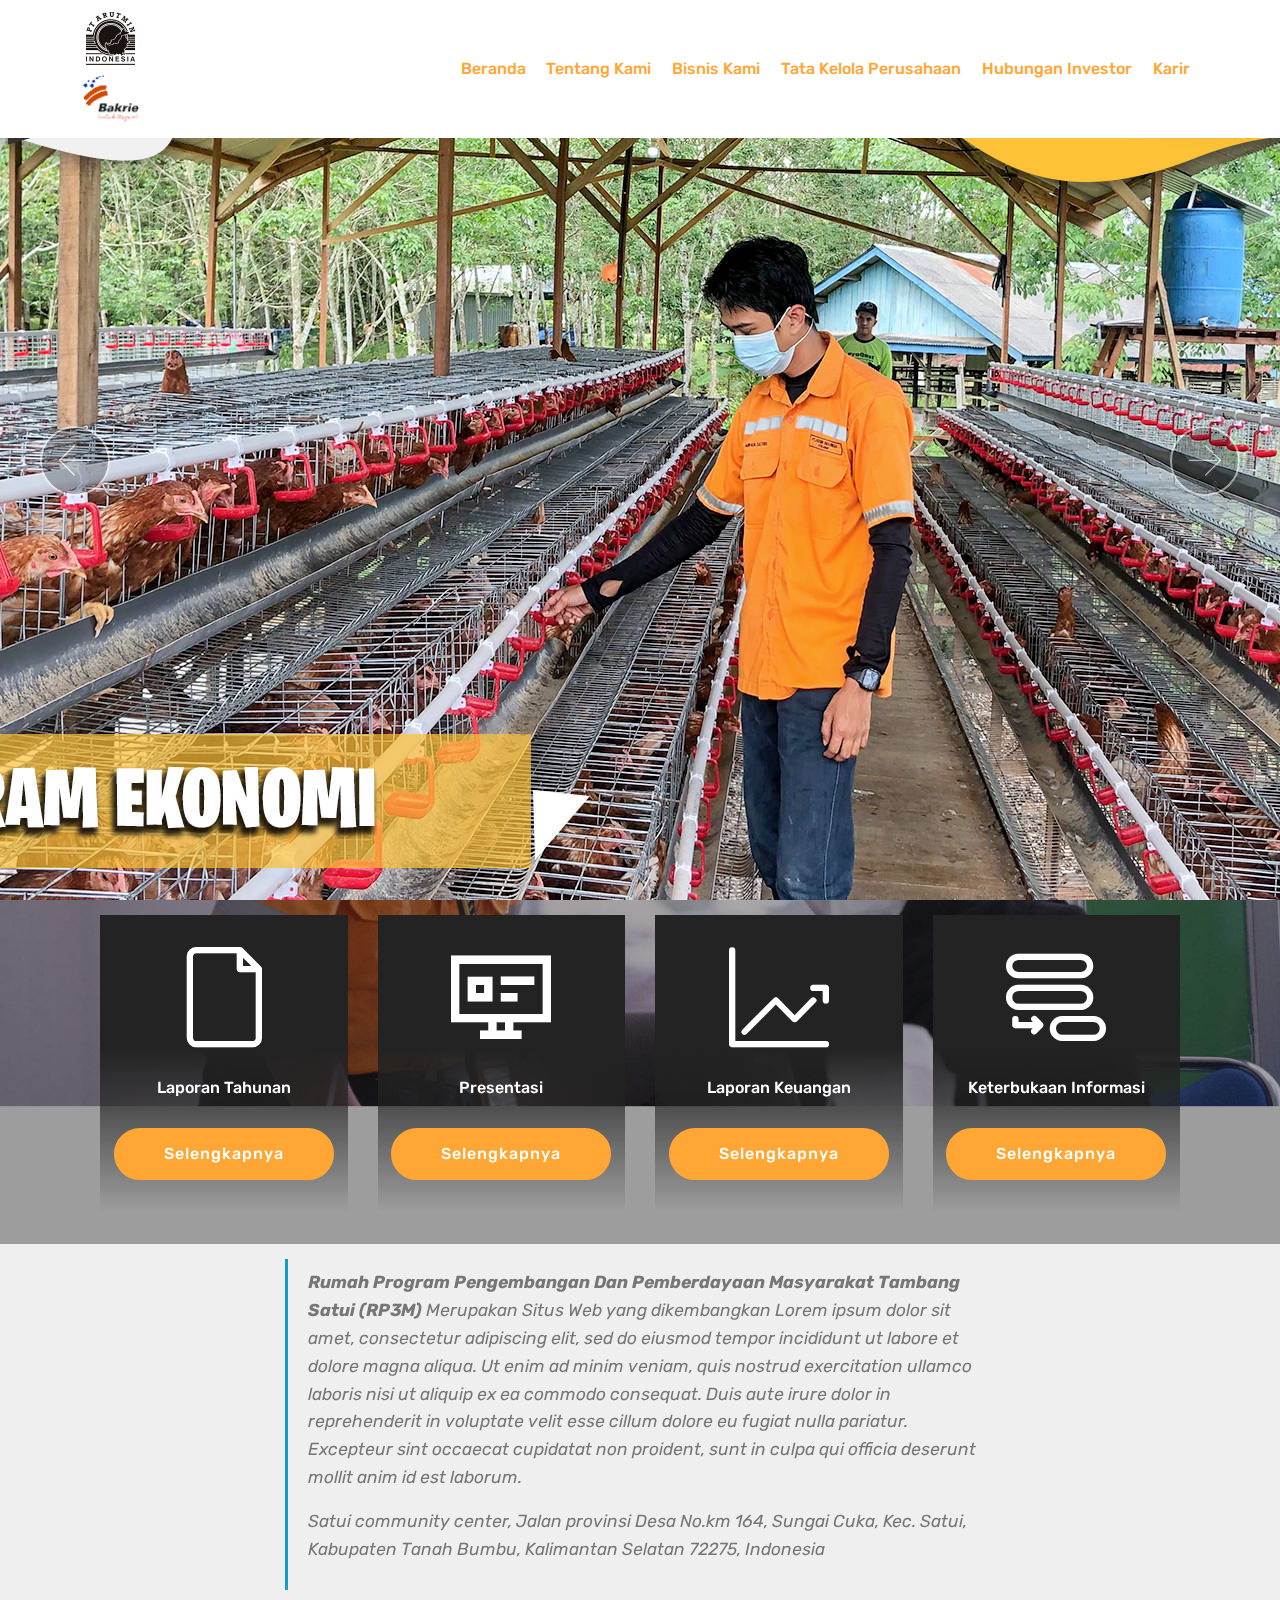
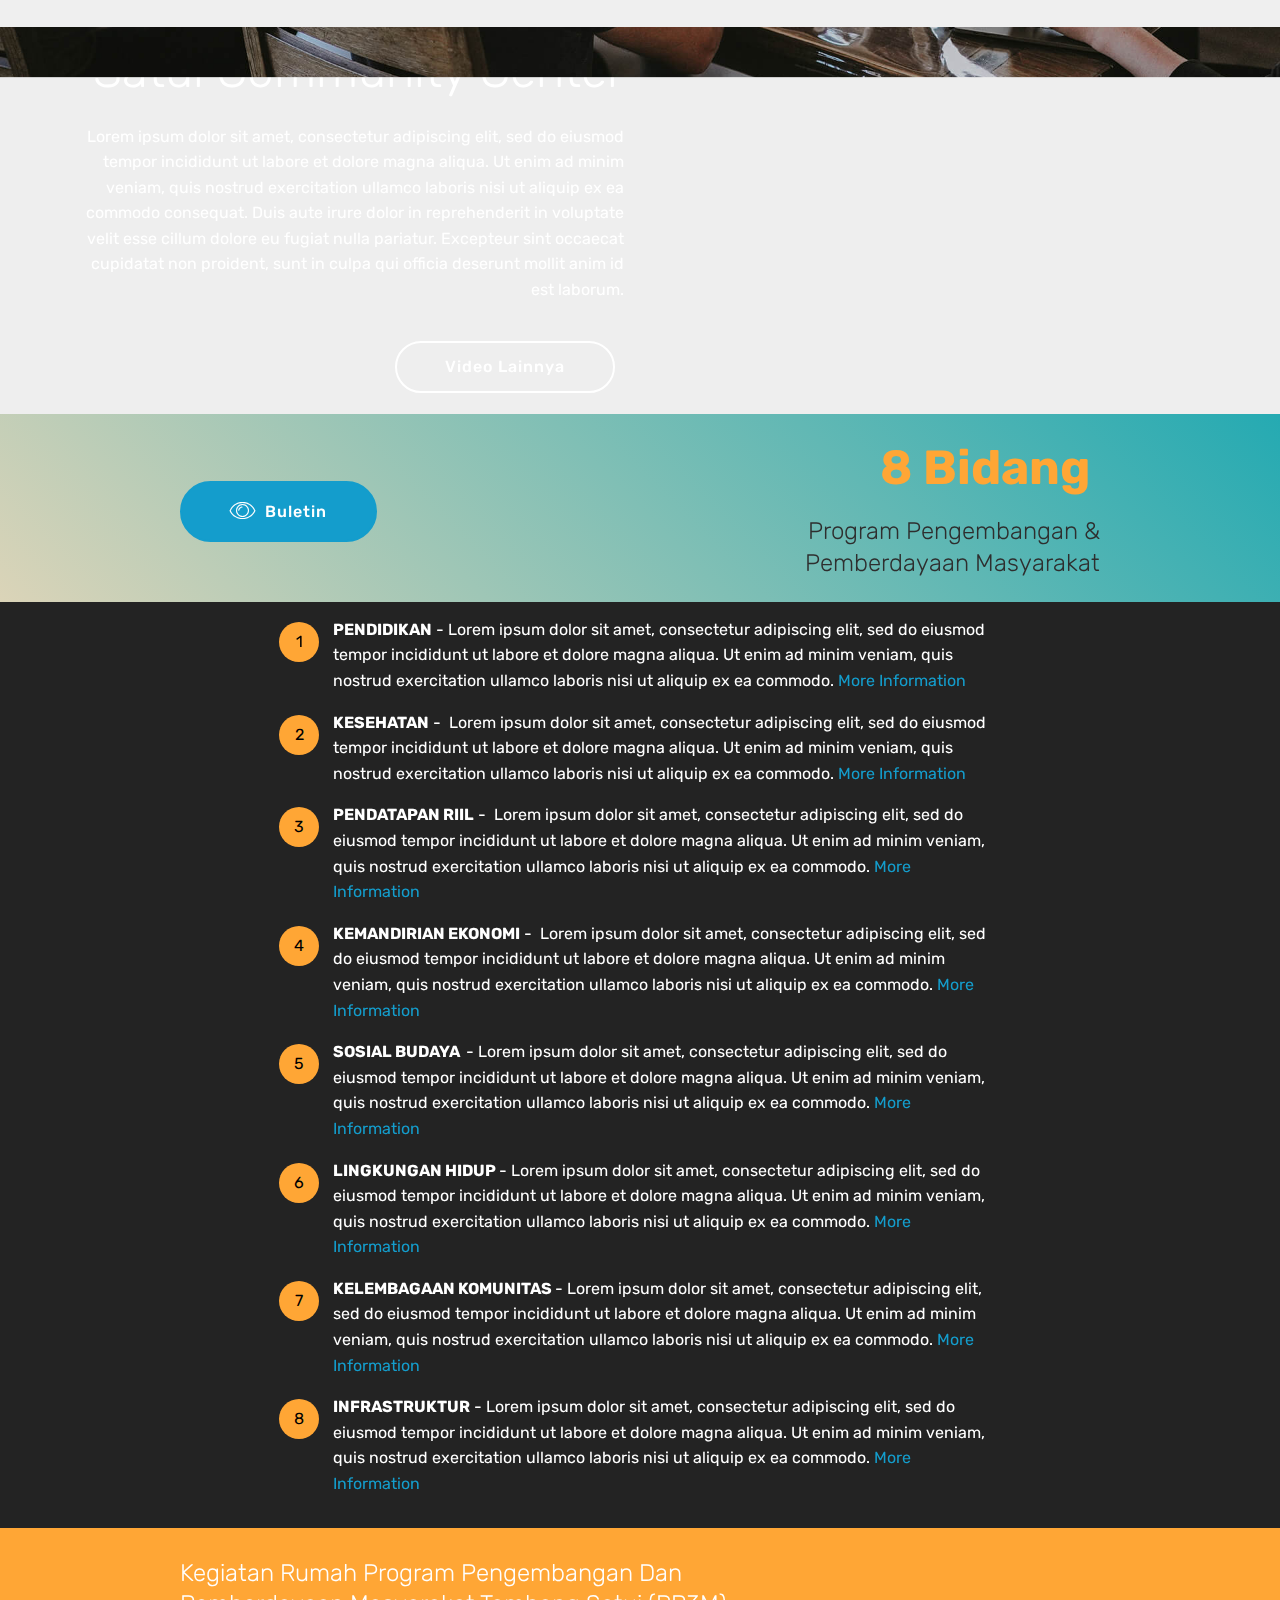
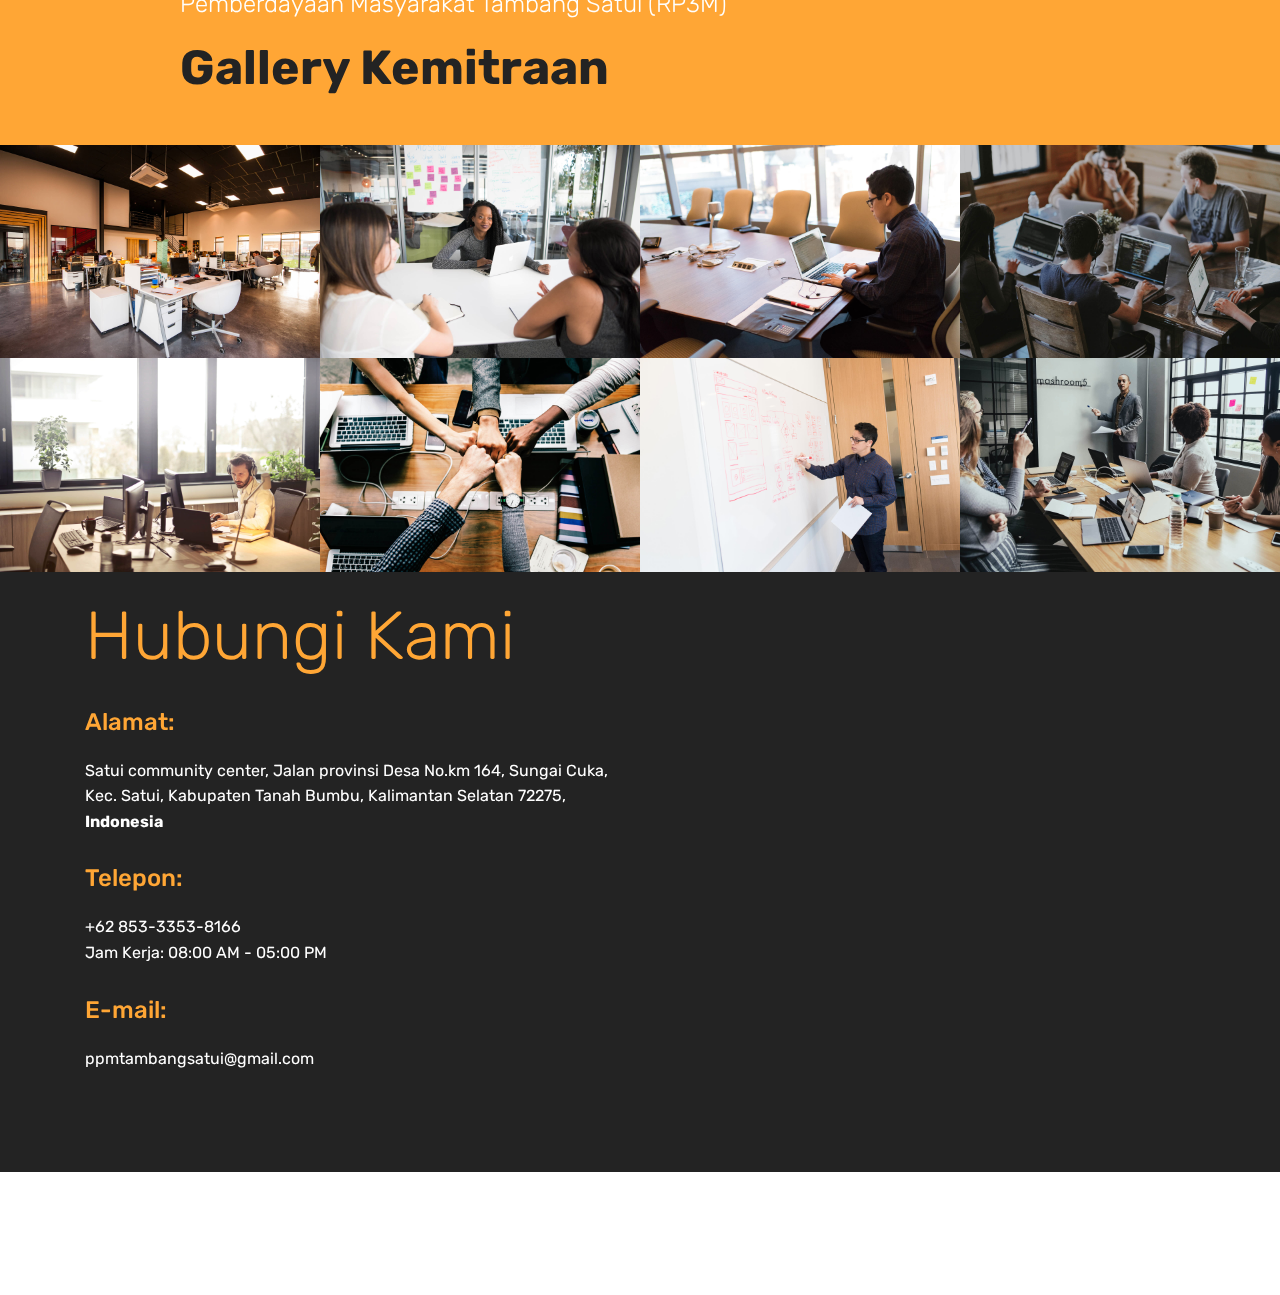
==== commit 87c0ece0: "Update index.html" ====
--- a/RP3M/index.html
+++ b/RP3M/index.html
@@ -1,13 +1,13 @@
 <!DOCTYPE html>
-<html>
+<html  >
 <head>
-
-  <!-- Site made by Muhammad Fajar Your IT -->
+  <!-- Site made by Muhammad Fajar Your IT Business https://github.com/fajarit19/ -->
   <meta charset="UTF-8">
   <meta http-equiv="X-UA-Compatible" content="IE=edge">
   <meta name="viewport" content="width=device-width, initial-scale=1, minimum-scale=1">
   <link rel="shortcut icon" href="assets/images/arutmin-128x128-2.png" type="image/x-icon">
   <meta name="description" content="">
+  
   
   <title>RP3M - Tambang Satui</title>
   <link rel="stylesheet" href="assets/web/assets/mobirise-icons2/mobirise2.css">
@@ -21,13 +21,15 @@
   <link rel="stylesheet" href="assets/socicon/css/styles.css">
   <link rel="stylesheet" href="assets/theme/css/style.css">
   <link rel="stylesheet" href="assets/gallery/style.css">
-  <link rel="preload" as="style" href="assets/mobirise/css/mbr-additional.css">
-  <link rel="stylesheet" href="assets/mobirise/css/mbr-additional.css" type="text/css">
-
+  <link rel="preload" as="style" href="assets/mobirise/css/mbr-additional.css"><link rel="stylesheet" href="assets/mobirise/css/mbr-additional.css" type="text/css">
+  
+  
+  
 </head>
 <body>
-<div id="myButton"></div>
   <section class="menu cid-qTkzRZLJNu" once="menu" id="menu1-0">
+
+    
 
     <nav class="navbar navbar-expand beta-menu navbar-dropdown align-items-center navbar-fixed-top navbar-toggleable-sm">
         <button class="navbar-toggler navbar-toggler-right" type="button" data-toggle="collapse" data-target="#navbarSupportedContent" aria-controls="navbarSupportedContent" aria-expanded="false" aria-label="Toggle navigation">
@@ -41,33 +43,39 @@
         <div class="menu-logo">
             <div class="navbar-brand">
                 <span class="navbar-logo">
-                    
-                         <img src="assets/images/arutmin-1-122x122.png" alt="Arutmin Indonesia" title="" style="height: 3.8rem;">
-                         <img src="assets/images/bakrie-2-122x122.png" alt="Arutmin Indonesia" title="" style="height: 3.8rem;">
-                    
+                    <a href="https://mobirise.com">
+                         <img src="assets/images/arutmin-1-122x122.png"  title="" style="height: 3.8rem;">
+                         <img src="assets/images/bakrie-2-122x122.png"  title="" style="height: 3.8rem;">
+                    </a>
                 </span>
                 
             </div>
         </div>
         <div class="collapse navbar-collapse" id="navbarSupportedContent">
             <ul class="navbar-nav nav-dropdown nav-right" data-app-modern-menu="true"><li class="nav-item">
-                    <a class="nav-link link text-success display-4" href="index.html#top">Home</a>
+                    <a class="nav-link link text-success display-4" href="index.html#top">
+                        
+                        Beranda</a>
                 </li>
                 <li class="nav-item">
-                    <a class="nav-link link text-success display-4" href="index.html#content2-5">About Us</a>
-                </li><li class="nav-item"><a class="nav-link link text-success display-4" href="index.html#info1-t">Our Businesses</a></li><li class="nav-item"><a class="nav-link link text-success display-4" href="index.html#contacts1-o">Services</a></li><li class="nav-item"><a class="nav-link link text-success display-4" href="index.html#features8-4">Investor Relations</a></li><li class="nav-item"><a class="nav-link link text-success display-4" href="index.html#contacts1-o">Work</a></li><li class="nav-item"><a class="nav-link link text-success display-4" href="index.html#contacts1-o">Careers</a></li></ul>
+                    <a class="nav-link link text-success display-4" href="index.html#content2-5">Tentang Kami</a>
+                </li><li class="nav-item"><a class="nav-link link text-success display-4" href="index.html#info1-t">Bisnis Kami</a></li><li class="nav-item"><a class="nav-link link text-success display-4" href="index.html#contacts1-o">Tata Kelola Perusahaan</a></li><li class="nav-item"><a class="nav-link link text-success display-4" href="index.html#features8-4">Hubungan Investor</a></li><li class="nav-item"><a class="nav-link link text-success display-4" href="index.html#contacts1-o">Karir</a></li></ul>
             
         </div>
     </nav>
 </section>
 
-<section class="engine"></section><section class="carousel slide cid-sCo5psLy86" data-interval="false" id="slider1-3">   
-
-    <div class="full-screen"><div class="mbr-slider slide carousel" data-keyboard="false" data-ride="carousel" data-interval="4000" data-pause="true"><div class="carousel-inner" role="listbox"><div class="carousel-item slider-fullscreen-image" data-bg-video-slide="false" style="background-image: url(assets/images/pendidikan-1920x900.jpg);"><div class="container container-slide"><div class="image_wrapper"><div class="mbr-overlay"></div><img src="assets/images/pendidikan-1920x900.jpg" alt="" title=""><div class="carousel-caption justify-content-center"><div class="col-10 align-center"></div></div></div></div></div><div class="carousel-item slider-fullscreen-image" data-bg-video-slide="false" style="background-image: url(assets/images/kesehatan-1-1920x900.jpg);"><div class="container container-slide"><div class="image_wrapper"><div class="mbr-overlay" style="opacity: 0.2;"></div><img src="assets/images/kesehatan-1-1920x900.jpg" alt="" title=""><div class="carousel-caption justify-content-center"><div class="col-10 align-left"></div></div></div></div></div><div class="carousel-item slider-fullscreen-image active" data-bg-video-slide="false" style="background-image: url(assets/images/ekonomi-1920x900.jpg);"><div class="container container-slide"><div class="image_wrapper"><div class="mbr-overlay"></div><img src="assets/images/ekonomi-1920x900.jpg" alt="" title=""><div class="carousel-caption justify-content-center"><div class="col-10 align-center"></div></div></div></div></div><div class="carousel-item slider-fullscreen-image" data-bg-video-slide="false" style="background-image: url(assets/images/csr-1920x900.jpg);"><div class="container container-slide"><div class="image_wrapper"><div class="mbr-overlay"></div><img src="assets/images/csr-1920x900.jpg" alt="" title=""><div class="carousel-caption justify-content-center"><div class="col-10 align-right"></div></div></div></div></div><div class="carousel-item slider-fullscreen-image" data-bg-video-slide="false" style="background-image: url(assets/images/infrastruktur-1-1920x900.jpg);"><div class="container container-slide"><div class="image_wrapper"><div class="mbr-overlay"></div><img src="assets/images/infrastruktur-1-1920x900.jpg" alt="" title=""><div class="carousel-caption justify-content-center"><div class="col-10 align-center"></div></div></div></div></div></div><a data-app-prevent-settings="" class="carousel-control carousel-control-prev" role="button" data-slide="prev" href="#slider1-3"><span aria-hidden="true" class="mbri-left mbr-iconfont"></span><span class="sr-only">Previous</span></a><a data-app-prevent-settings="" class="carousel-control carousel-control-next" role="button" data-slide="next" href="#slider1-3"><span aria-hidden="true" class="mbri-right mbr-iconfont"></span><span class="sr-only">Next</span></a></div></div>
+<section class="engine"></section><section class="carousel slide cid-sCo5psLy86" data-interval="false" id="slider1-3">
+
+    
+
+    <div class="full-screen"><div class="mbr-slider slide carousel" data-keyboard="false" data-ride="carousel" data-interval="4000" data-pause="true"><div class="carousel-inner" role="listbox"><div class="carousel-item slider-fullscreen-image" data-bg-video-slide="false" style="background-image: url(assets/images/pendidikan-1920x900.jpg);"><div class="container container-slide"><div class="image_wrapper"><div class="mbr-overlay"></div><img src="assets/images/pendidikan-1920x900.jpg" alt="" title=""><div class="carousel-caption justify-content-center"><div class="col-10 align-center"></div></div></div></div></div><div class="carousel-item slider-fullscreen-image" data-bg-video-slide="false" style="background-image: url(assets/images/kesehatan-1-1920x900.jpg);"><div class="container container-slide"><div class="image_wrapper"><div class="mbr-overlay" style="opacity: 0.2;"></div><img src="assets/images/kesehatan-1-1920x900.jpg" alt="" title=""><div class="carousel-caption justify-content-center"><div class="col-10 align-left"></div></div></div></div></div><div class="carousel-item slider-fullscreen-image active" data-bg-video-slide="false" style="background-image: url(assets/images/ekonomi-1920x900.jpg);"><div class="container container-slide"><div class="image_wrapper"><img src="assets/images/ekonomi-1920x900.jpg" alt="" title=""><div class="carousel-caption justify-content-center"><div class="col-10 align-center"></div></div></div></div></div><div class="carousel-item slider-fullscreen-image" data-bg-video-slide="false" style="background-image: url(assets/images/csr-1920x900.jpg);"><div class="container container-slide"><div class="image_wrapper"><div class="mbr-overlay"></div><img src="assets/images/csr-1920x900.jpg" alt="" title=""><div class="carousel-caption justify-content-center"><div class="col-10 align-right"></div></div></div></div></div><div class="carousel-item slider-fullscreen-image" data-bg-video-slide="false" style="background-image: url(assets/images/infrastruktur-1-1920x900.jpg);"><div class="container container-slide"><div class="image_wrapper"><div class="mbr-overlay"></div><img src="assets/images/infrastruktur-1-1920x900.jpg" alt="" title=""><div class="carousel-caption justify-content-center"><div class="col-10 align-center"></div></div></div></div></div></div><a data-app-prevent-settings="" class="carousel-control carousel-control-prev" role="button" data-slide="prev" href="#slider1-3"><span aria-hidden="true" class="mbri-left mbr-iconfont"></span><span class="sr-only">Previous</span></a><a data-app-prevent-settings="" class="carousel-control carousel-control-next" role="button" data-slide="next" href="#slider1-3"><span aria-hidden="true" class="mbri-right mbr-iconfont"></span><span class="sr-only">Next</span></a></div></div>
 
 </section>
 
 <section class="features8 cid-sCo6eKXJdX mbr-parallax-background" id="features8-4">
+
+    
 
     <div class="mbr-overlay" style="opacity: 0.4; background-color: rgb(35, 35, 35);">
     </div>
@@ -81,11 +89,9 @@
                 </div>
                 <div class="card-box align-center">
                     <h4 class="card-title mbr-fonts-style display-7">
-                        Annual Report</h4>
-                    
-                    <div class="mbr-section-btn text-center"><a href="assets/files/epaper-maret.pdf" class="btn btn-success display-4" target="_blank">
-                            More
-                        </a></div>
+                        Laporan Tahunan</h4>
+                    
+                    <div class="mbr-section-btn text-center"><a href="assets/files/epaper-maret.pdf" class="btn btn-success display-4" target="_blank">Selengkapnya</a></div>
                 </div>
             </div>
 
@@ -94,10 +100,10 @@
                     <span class="mbr-iconfont mobi-mbri-sites mobi-mbri"></span>
                 </div>
                 <div class="card-box align-center">
-                    <h4 class="card-title mbr-fonts-style display-7">Presentation</h4>
+                    <h4 class="card-title mbr-fonts-style display-7">Presentasi</h4>
                     
                     <div class="mbr-section-btn text-center"><a href="assets/files/epaper-maret.pdf" class="btn btn-success display-4" target="_blank">
-                            More
+                            Selengkapnya
                         </a></div>
                 </div>
             </div>
@@ -108,10 +114,10 @@
                 </div>
                 <div class="card-box align-center">
                     <h4 class="card-title mbr-fonts-style display-7">
-                        Financial Statement</h4>
+                        Laporan Keuangan</h4>
                     
                     <div class="mbr-section-btn text-center"><a href="assets/files/epaper-maret.pdf" class="btn btn-success display-4" target="_blank">
-                            More
+                            Selengkapnya
                         </a></div>
                 </div>
             </div>
@@ -122,10 +128,10 @@
                 </div>
                 <div class="card-box align-center">
                     <h4 class="card-title mbr-fonts-style display-7">
-                        Information Disclosure</h4>
+                        Keterbukaan Informasi</h4>
                     
                     <div class="mbr-section-btn text-center"><a href="assets/files/epaper-maret.pdf" class="btn btn-success display-4" target="_blank">
-                            More
+                            Selengkapnya
                         </a></div>
                 </div>
             </div>
@@ -133,7 +139,9 @@
     </div>
 </section>
 
-<section class="mbr-section article content1 cid-sCo7SNmaxp" id="content2-5"> 
+<section class="mbr-section article content1 cid-sCo7SNmaxp" id="content2-5">
+
+     
 
     <div class="container">
         <div class="media-container-row">
@@ -145,6 +153,10 @@
 </section>
 
 <section class="header7 cid-sCo91wHkIP mbr-parallax-background" id="header7-9">
+
+    
+
+    
 
     <div class="container">
         <div class="media-container-row">
@@ -157,7 +169,7 @@
                         Lorem ipsum dolor sit amet, consectetur adipiscing elit, sed do eiusmod tempor incididunt ut labore et dolore magna aliqua. Ut enim ad minim veniam, quis nostrud exercitation ullamco laboris nisi ut aliquip ex ea commodo consequat. Duis aute irure dolor in reprehenderit in voluptate velit esse cillum dolore eu fugiat nulla pariatur. Excepteur sint occaecat cupidatat non proident, sunt in culpa qui officia deserunt mollit anim id est laborum.
                     </p>
                 </div>
-                <div class="mbr-section-btn"><a class="btn btn-md btn-white-outline display-4" href="https://www.youtube.com/channel/UC6wsuhp91ys4X5vVCGcUCFg" target="_blank">Mores Video</a></div>
+                <div class="mbr-section-btn"><a class="btn btn-md btn-white-outline display-4" href="https://www.youtube.com/channel/UC6wsuhp91ys4X5vVCGcUCFg" target="_blank">Video Lainnya</a></div>
             </div>
 
             <div class="mbr-figure" style="width: 100%;"><iframe class="mbr-embedded-video" src="https://www.youtube.com/embed/etQZnjgA-Vc?rel=0&amp;amp;showinfo=0&amp;autoplay=0&amp;loop=0" width="1280" height="720" frameborder="0" allowfullscreen></iframe></div>
@@ -167,13 +179,17 @@
 </section>
 
 <section class="mbr-section info2 cid-sCtdHBadzk" id="info2-s">
+
+    
+
+    
 
     <div class="container">
         <div class="row main justify-content-center">
             <div class="media-container-column col-12 col-lg-3 col-md-4">
                 <div class="mbr-section-btn align-left py-4"><a class="btn btn-primary display-4" href="assets/files/epaper-maret.pdf" target="_blank">
                     <span class="mbri-preview mbr-iconfont"></span>
-                    NEWSLETTER</a></div>
+                    Buletin</a></div>
             </div>
             <div class="media-container-column title col-12 col-lg-7 col-md-6">
                 <h2 class="align-right mbr-bold mbr-white pb-3 mbr-fonts-style display-2">8 Bidang&nbsp;</h2>
@@ -186,18 +202,14 @@
 
 <section class="mbr-section article content11 cid-sCo9FKoDsZ" id="content11-a">
      
+
     <div class="container">
         <div class="media-container-row">
             <div class="mbr-text counter-container col-12 col-md-8 mbr-fonts-style display-7">
                 <ol>
                     <li><strong>PENDIDIKAN</strong>&nbsp;- Lorem ipsum dolor sit amet, consectetur adipiscing elit, sed do eiusmod tempor incididunt ut labore et dolore magna aliqua. Ut enim ad minim veniam, quis nostrud exercitation ullamco laboris nisi ut aliquip ex ea commodo.&nbsp;<a href="index.html">More Information</a></li>
                     <li><strong>KESEHATAN</strong> - &nbsp;Lorem ipsum dolor sit amet, consectetur adipiscing elit, sed do eiusmod tempor incididunt ut labore et dolore magna aliqua. Ut enim ad minim veniam, quis nostrud exercitation ullamco laboris nisi ut aliquip ex ea commodo. <a href="index.html">More Information</a></li>
-                    <li><strong>PENDATAPAN RIIL</strong> - &nbsp;Lorem ipsum dolor sit amet, consectetur adipiscing elit, sed do eiusmod tempor incididunt ut labore et dolore magna aliqua. Ut enim ad minim veniam, quis nostrud exercitation ullamco laboris nisi ut aliquip ex ea commodo. <a href="index.html">More Information</a></li>
-                    <li><strong>KEMANDIRIAN EKONOMI</strong>&nbsp;- &nbsp;Lorem ipsum dolor sit amet, consectetur adipiscing elit, sed do eiusmod tempor incididunt ut labore et dolore magna aliqua. Ut enim ad minim veniam, quis nostrud exercitation ullamco laboris nisi ut aliquip ex ea commodo.<a href="index.html"> More Information</a></li>
-                    <li><strong>SOSIAL BUDAYA &nbsp;</strong>- Lorem ipsum dolor sit amet, consectetur adipiscing elit, sed do eiusmod tempor incididunt ut labore et dolore magna aliqua. Ut enim ad minim veniam, quis nostrud exercitation ullamco laboris nisi ut aliquip ex ea commodo. <a href="index.html">More Information</a></li>
-                    <li><strong>LINGKUNGAN HIDUP </strong>- Lorem ipsum dolor sit amet, consectetur adipiscing elit, sed do eiusmod tempor incididunt ut labore et dolore magna aliqua. Ut enim ad minim veniam, quis nostrud exercitation ullamco laboris nisi ut aliquip ex ea commodo. <a href="index.html">More Information</a></li>
-                    <li><strong>KELEMBAGAAN KOMUNITAS </strong>- Lorem ipsum dolor sit amet, consectetur adipiscing elit, sed do eiusmod tempor incididunt ut labore et dolore magna aliqua. Ut enim ad minim veniam, quis nostrud exercitation ullamco laboris nisi ut aliquip ex ea commodo. <a href="index.html">More Information</a></li>
-                    <li><strong>INFRASTRUKTUR</strong> - Lorem ipsum dolor sit amet, consectetur adipiscing elit, sed do eiusmod tempor incididunt ut labore et dolore magna aliqua. Ut enim ad minim veniam, quis nostrud exercitation ullamco laboris nisi ut aliquip ex ea commodo. <a href="index.html">More Information</a></li>
+                    <li><strong>PENDATAPAN RIIL</strong> - &nbsp;Lorem ipsum dolor sit amet, consectetur adipiscing elit, sed do eiusmod tempor incididunt ut labore et dolore magna aliqua. Ut enim ad minim veniam, quis nostrud exercitation ullamco laboris nisi ut aliquip ex ea commodo. <a href="index.html">More Information</a></li><li><strong>KEMANDIRIAN EKONOMI</strong>&nbsp;- &nbsp;Lorem ipsum dolor sit amet, consectetur adipiscing elit, sed do eiusmod tempor incididunt ut labore et dolore magna aliqua. Ut enim ad minim veniam, quis nostrud exercitation ullamco laboris nisi ut aliquip ex ea commodo.<a href="index.html"> More Information</a></li><li><strong>SOSIAL BUDAYA &nbsp;</strong>- Lorem ipsum dolor sit amet, consectetur adipiscing elit, sed do eiusmod tempor incididunt ut labore et dolore magna aliqua. Ut enim ad minim veniam, quis nostrud exercitation ullamco laboris nisi ut aliquip ex ea commodo. <a href="index.html">More Information</a></li><li><strong>LINGKUNGAN HIDUP </strong>- Lorem ipsum dolor sit amet, consectetur adipiscing elit, sed do eiusmod tempor incididunt ut labore et dolore magna aliqua. Ut enim ad minim veniam, quis nostrud exercitation ullamco laboris nisi ut aliquip ex ea commodo. <a href="index.html">More Information</a></li><li><strong>KELEMBAGAAN KOMUNITAS </strong>- Lorem ipsum dolor sit amet, consectetur adipiscing elit, sed do eiusmod tempor incididunt ut labore et dolore magna aliqua. Ut enim ad minim veniam, quis nostrud exercitation ullamco laboris nisi ut aliquip ex ea commodo. <a href="index.html">More Information</a></li><li><strong>INFRASTRUKTUR</strong> - Lorem ipsum dolor sit amet, consectetur adipiscing elit, sed do eiusmod tempor incididunt ut labore et dolore magna aliqua. Ut enim ad minim veniam, quis nostrud exercitation ullamco laboris nisi ut aliquip ex ea commodo. <a href="index.html">More Information</a></li>
                 </ol>
             </div>
         </div>
@@ -205,6 +217,9 @@
 </section>
 
 <section class="mbr-section info1 cid-sCteNSrYUw" id="info1-t">
+
+    
+
     
     <div class="container">
         <div class="row justify-content-center content-row">
@@ -223,6 +238,8 @@
 
 <section class="mbr-gallery mbr-slider-carousel cid-sCsKDmvsVS" id="gallery3-k">
 
+    
+
     <div>
         <div><!-- Filter --><!-- Gallery --><div class="mbr-gallery-row"><div class="mbr-gallery-layout-default"><div><div><div class="mbr-gallery-item mbr-gallery-item--p0" data-video-url="false" data-tags="Awesome"><div href="#lb-gallery3-k" data-slide-to="0" data-toggle="modal"><img src="assets/images/background1.jpg" alt="" title=""><span class="icon-focus"></span></div></div><div class="mbr-gallery-item mbr-gallery-item--p0" data-video-url="false" data-tags="Responsive"><div href="#lb-gallery3-k" data-slide-to="1" data-toggle="modal"><img src="assets/images/background2.jpg" alt="" title=""><span class="icon-focus"></span></div></div><div class="mbr-gallery-item mbr-gallery-item--p0" data-video-url="false" data-tags="Creative"><div href="#lb-gallery3-k" data-slide-to="2" data-toggle="modal"><img src="assets/images/background3.jpg" alt="" title=""><span class="icon-focus"></span></div></div><div class="mbr-gallery-item mbr-gallery-item--p0" data-video-url="false" data-tags="Animated"><div href="#lb-gallery3-k" data-slide-to="3" data-toggle="modal"><img src="assets/images/background4.jpg" alt="" title=""><span class="icon-focus"></span></div></div><div class="mbr-gallery-item mbr-gallery-item--p0" data-video-url="false" data-tags="Awesome"><div href="#lb-gallery3-k" data-slide-to="4" data-toggle="modal"><img src="assets/images/background5.jpg" alt="" title=""><span class="icon-focus"></span></div></div><div class="mbr-gallery-item mbr-gallery-item--p0" data-video-url="false" data-tags="Awesome"><div href="#lb-gallery3-k" data-slide-to="5" data-toggle="modal"><img src="assets/images/background6.jpg" alt="" title=""><span class="icon-focus"></span></div></div><div class="mbr-gallery-item mbr-gallery-item--p0" data-video-url="false" data-tags="Responsive"><div href="#lb-gallery3-k" data-slide-to="6" data-toggle="modal"><img src="assets/images/background7.jpg" alt="" title=""><span class="icon-focus"></span></div></div><div class="mbr-gallery-item mbr-gallery-item--p0" data-video-url="false" data-tags="Animated"><div href="#lb-gallery3-k" data-slide-to="7" data-toggle="modal"><img src="assets/images/background8.jpg" alt="" title=""><span class="icon-focus"></span></div></div></div></div><div class="clearfix"></div></div></div><!-- Lightbox --><div data-app-prevent-settings="" class="mbr-slider modal fade carousel slide" tabindex="-1" data-keyboard="true" data-interval="false" id="lb-gallery3-k"><div class="modal-dialog"><div class="modal-content"><div class="modal-body"><div class="carousel-inner"><div class="carousel-item active"><img src="assets/images/background1.jpg" alt="" title=""></div><div class="carousel-item"><img src="assets/images/background2.jpg" alt="" title=""></div><div class="carousel-item"><img src="assets/images/background3.jpg" alt="" title=""></div><div class="carousel-item"><img src="assets/images/background4.jpg" alt="" title=""></div><div class="carousel-item"><img src="assets/images/background5.jpg" alt="" title=""></div><div class="carousel-item"><img src="assets/images/background6.jpg" alt="" title=""></div><div class="carousel-item"><img src="assets/images/background7.jpg" alt="" title=""></div><div class="carousel-item"><img src="assets/images/background8.jpg" alt="" title=""></div></div><a class="carousel-control carousel-control-prev" role="button" data-slide="prev" href="#lb-gallery3-k"><span class="mbri-left mbr-iconfont" aria-hidden="true"></span><span class="sr-only">Previous</span></a><a class="carousel-control carousel-control-next" role="button" data-slide="next" href="#lb-gallery3-k"><span class="mbri-right mbr-iconfont" aria-hidden="true"></span><span class="sr-only">Next</span></a><a class="close" href="#" role="button" data-dismiss="modal"><span class="sr-only">Close</span></a></div></div></div></div></div>
     </div>
@@ -230,7 +247,9 @@
 </section>
 
 <section class="mbr-section contacts1 cid-sCsOS4A0Ub" id="contacts1-o">
-
+    <!---->
+    
+    <!---->
     <!--Overlay-->
     
     <!--Container-->
@@ -238,9 +257,7 @@
         <div class="row">
             <!--Titles-->
             <div class="title col-12">
-                <h2 class="align-left mbr-fonts-style display-1">
-                    Our Contacts
-                </h2>
+                <h2 class="align-left mbr-fonts-style display-1">Hubungi Kami</h2>
                 
             </div>
             <!--Left-->
@@ -248,7 +265,7 @@
                 <div class="left-block wrapper">
                     <div class="b b-adress">
                         <h5 class="align-left mbr-fonts-style m-0 display-5">
-                            Address:
+                            Alamat:
                         </h5>
                         <p class="mbr-text align-left mbr-fonts-style display-7">
                             Satui community center, Jalan provinsi Desa No.km 164, Sungai Cuka, Kec. Satui, Kabupaten Tanah Bumbu, Kalimantan Selatan 72275, <strong>Indonesia
@@ -256,10 +273,10 @@
                     </div>
                     <div class="b b-phone">
                         <h5 class="align-left mbr-fonts-style m-0 display-5">
-                            Phone:
+                            Telepon:
                         </h5>
                         <p class="mbr-text align-left mbr-fonts-style display-7">
-                            +62 853-3353-8166&nbsp;<br>Working Hours:&nbsp;08:00 AM TO 05:00 PM</p>
+                            +62 853-3353-8166&nbsp;<br>Jam Kerja:&nbsp;08:00 AM - 05:00 PM</p>
                     </div>
                     <div class="b b-mail">
                         <h5 class="align-left mbr-fonts-style m-0 display-5">
@@ -273,19 +290,29 @@
             </div>
             <!--Right-->
             <div class="col-12 col-md-6">
-                <div class="google-map"><iframe frameborder="0" style="border:0" src="https://www.google.com/maps/embed/v1/place?key=AIzaSyCNveGQ9bfpKFwWzQLLftrR9hNiHwdqQG8&amp;q=place_id:ChIJDyQz0hU75i0RpiStKOnfO28" allowfullscreen=""></iframe></div>
+                <div class="google-map"><iframe frameborder="0" style="border:0" src="https://www.google.com/maps/embed/v1/place?key=AIzaSyCx3d07zxHPLvkFBLlAR3Ng8a9wsAsGoJ8&amp;q=place_id:ChIJDyQz0hU75i0RpiStKOnfO28" allowfullscreen=""></iframe></div>
             </div>
         </div>
     </div>
 </section>
 
 <section once="footers" class="cid-sCsPRn7yIW mbr-reveal" id="footer7-q">
+
+    
+
+    
 
     <div class="container">
         <div class="media-container-row align-center mbr-white">
             
             <div class="row social-row">
-                <div class="social-list align-right pb-2"> 
+                <div class="social-list align-right pb-2">
+                    
+                    
+                    
+                    
+                    
+                    
                 <div class="soc-item">
                         <a href="https://www.instagram.com/arutmin_satui/" target="_blank">
                             <span class="mbr-iconfont mbr-iconfont-social socicon-instagram socicon"></span>
@@ -295,24 +322,23 @@
                             <span class="mbr-iconfont mbr-iconfont-social socicon-youtube socicon"></span>
                         </a>
                     </div><div class="soc-item">
-                        <a href="mailto:ppmtambangsatui@gmail.com" target="_blank">
+                        <a href="mailto:ppmtambangsatui@gmail.com">
                             <span class="mbr-iconfont mbr-iconfont-social socicon-googleplus socicon"></span>
                         </a>
                     </div><div class="soc-item">
-                        <a href="https://wa.me/085333538166" target="_blank">
+                        <a href="https://wa.me/085333538166">
                             <span class="mbr-iconfont mbr-iconfont-social socicon-whatsapp socicon"></span>
                         </a>
-                    </div>
-            </div>
+                    </div></div>
             </div>
             <div class="row row-copirayt">
                 <p class="mbr-text mb-0 mbr-fonts-style mbr-white align-center display-7">
-                    © Copyright 2021 Arutmin Indonesia - All Rights Reserved
-                </p>
-            </div>
-        </div>
-    </div>
-</section>
+                    © Copyright 2021 Arutmin Indonesia&nbsp;</p>
+            </div>
+        </div>
+    </div>
+</section>
+
 
   <script src="assets/web/assets/jquery/jquery.min.js"></script>
   <script src="assets/popper/popper.min.js"></script>
@@ -332,7 +358,7 @@
   <script src="assets/gallery/player.min.js"></script>
   <script src="assets/gallery/script.js"></script>
   <script src="assets/slidervideo/script.js"></script>
-
+  
+  
 </body>
-
-</html>+</html>
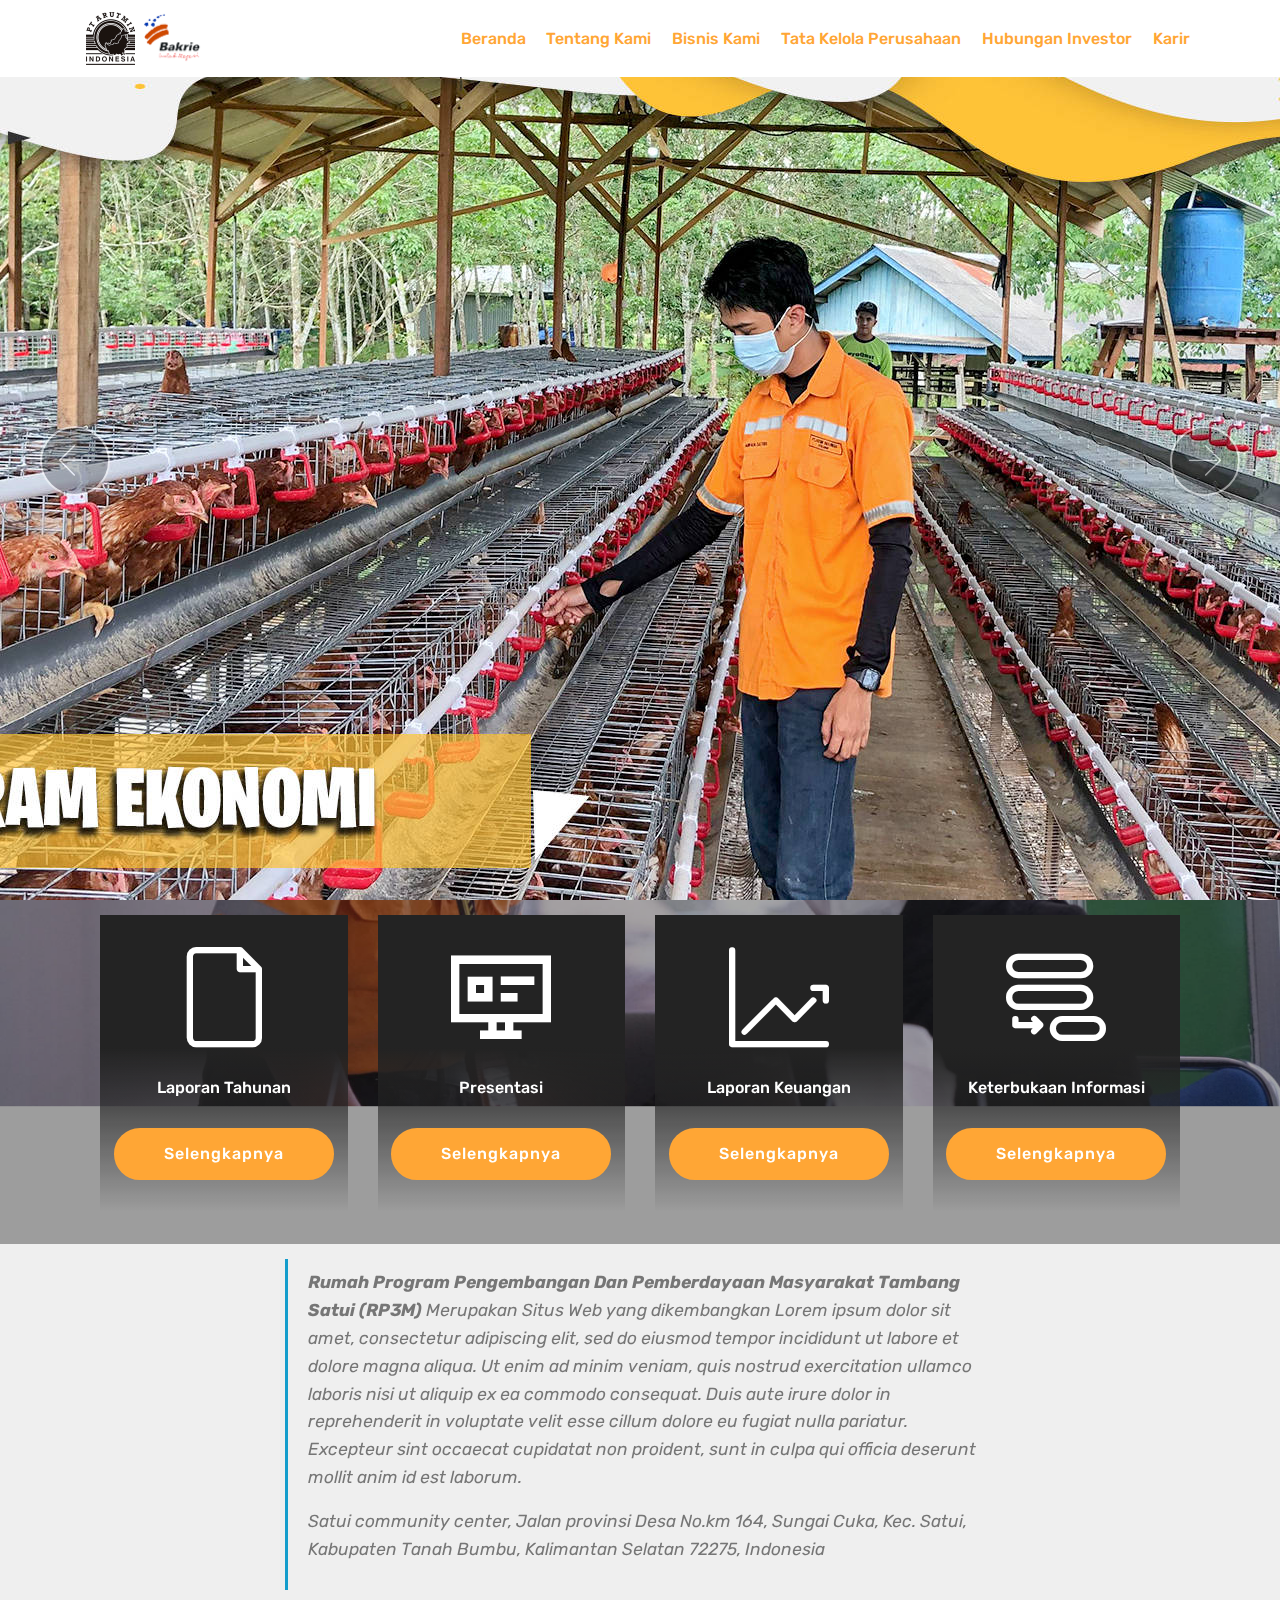
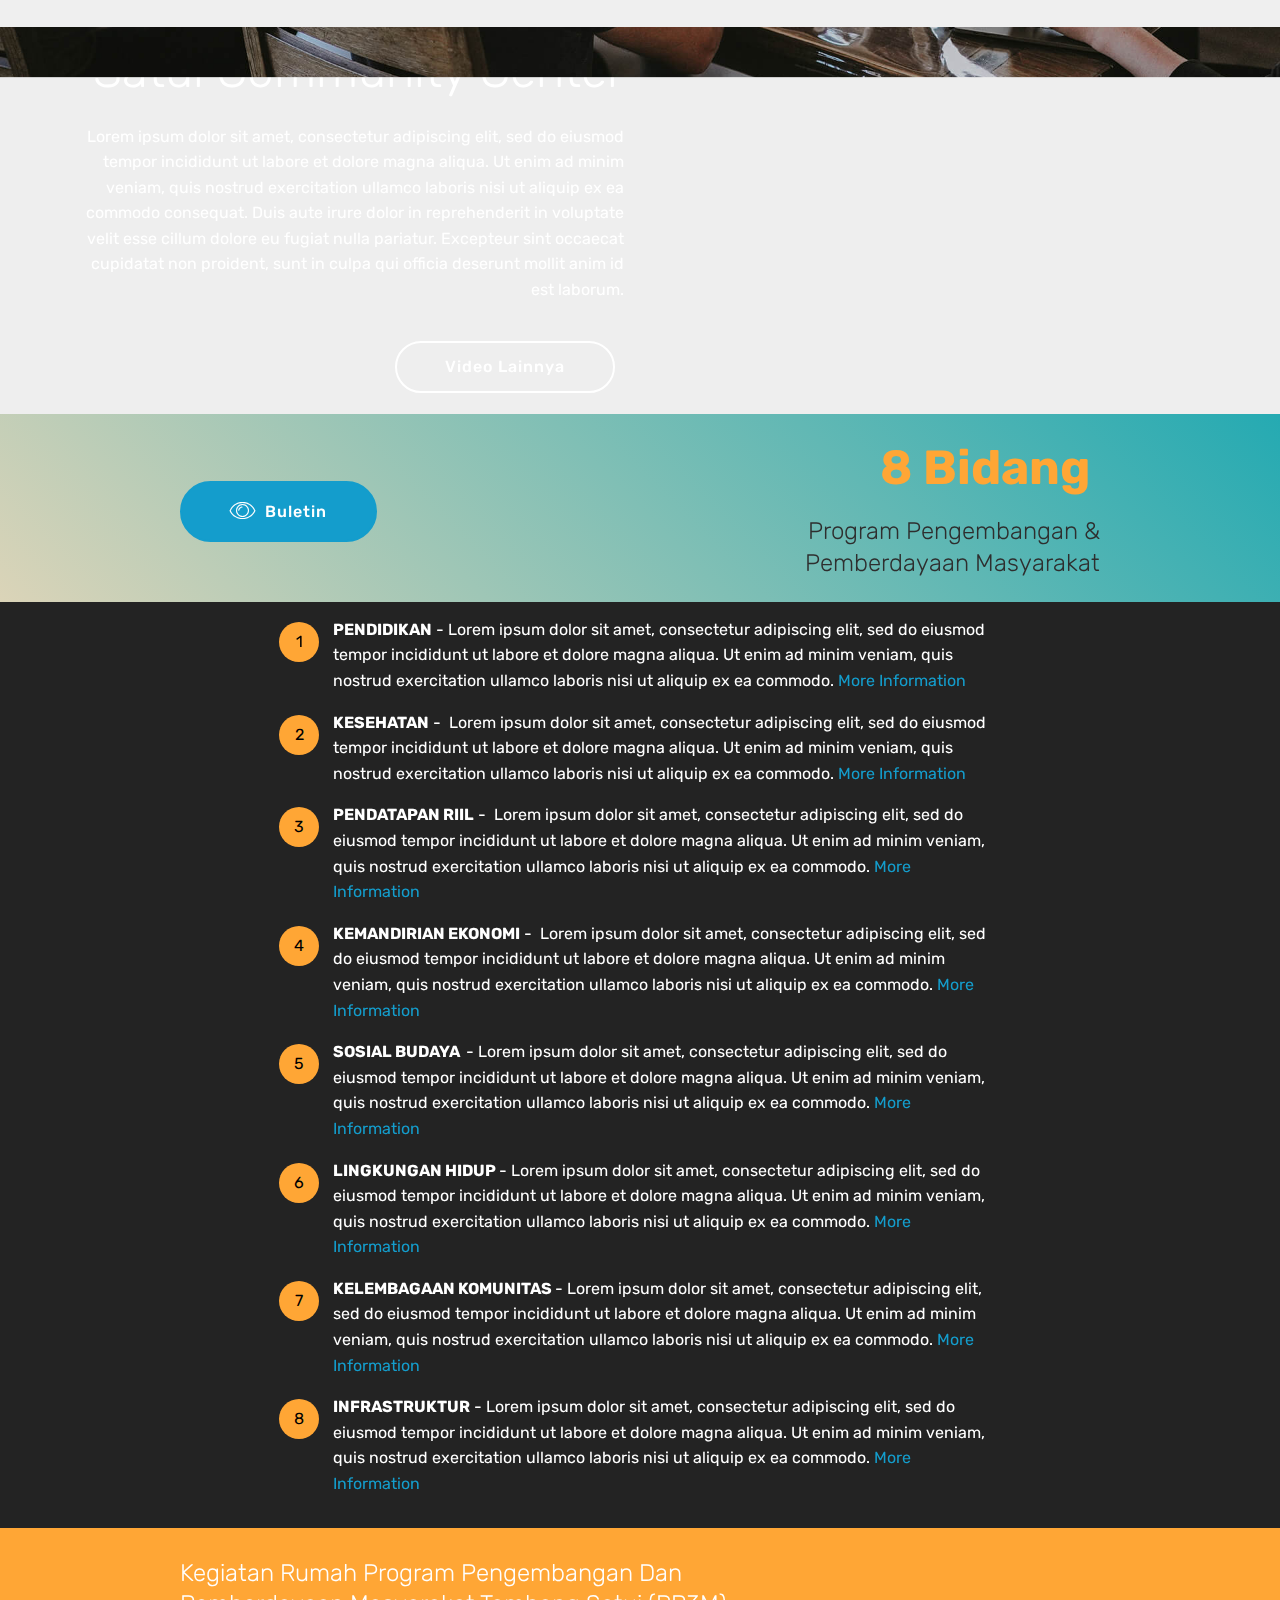
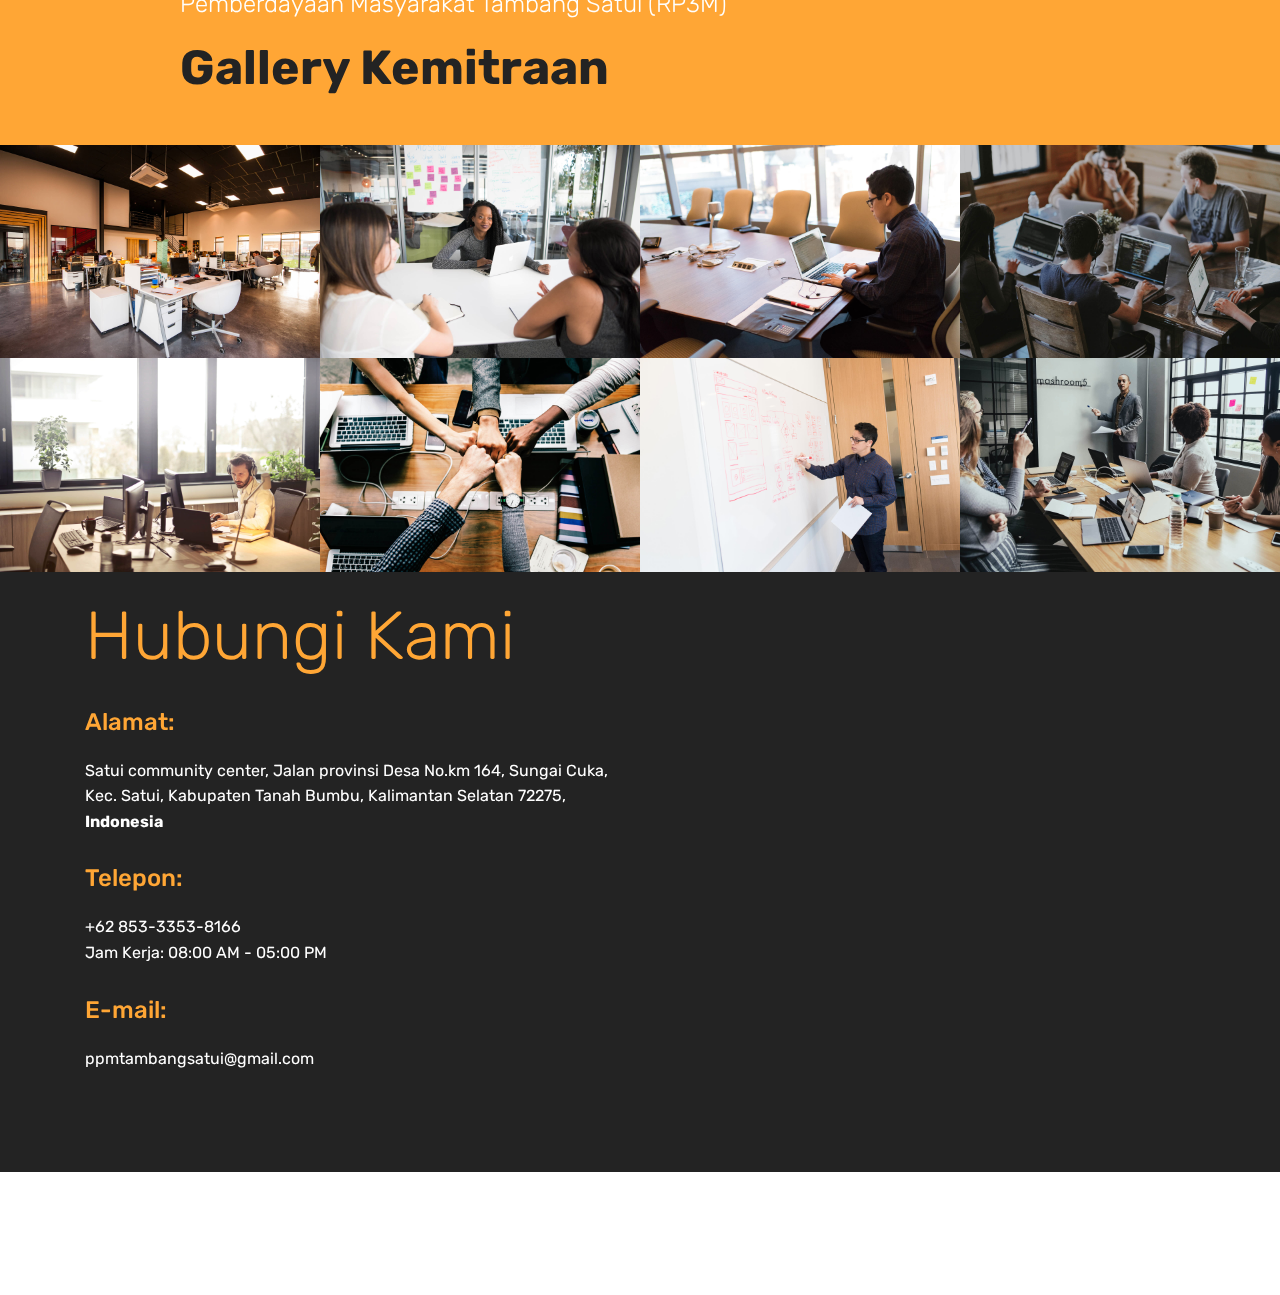
==== commit 5ee2b09b: "Update index.html" ====
--- a/RP3M/index.html
+++ b/RP3M/index.html
@@ -43,10 +43,10 @@
         <div class="menu-logo">
             <div class="navbar-brand">
                 <span class="navbar-logo">
-                    <a href="https://mobirise.com">
+             
                          <img src="assets/images/arutmin-1-122x122.png"  title="" style="height: 3.8rem;">
                          <img src="assets/images/bakrie-2-122x122.png"  title="" style="height: 3.8rem;">
-                    </a>
+                 
                 </span>
                 
             </div>
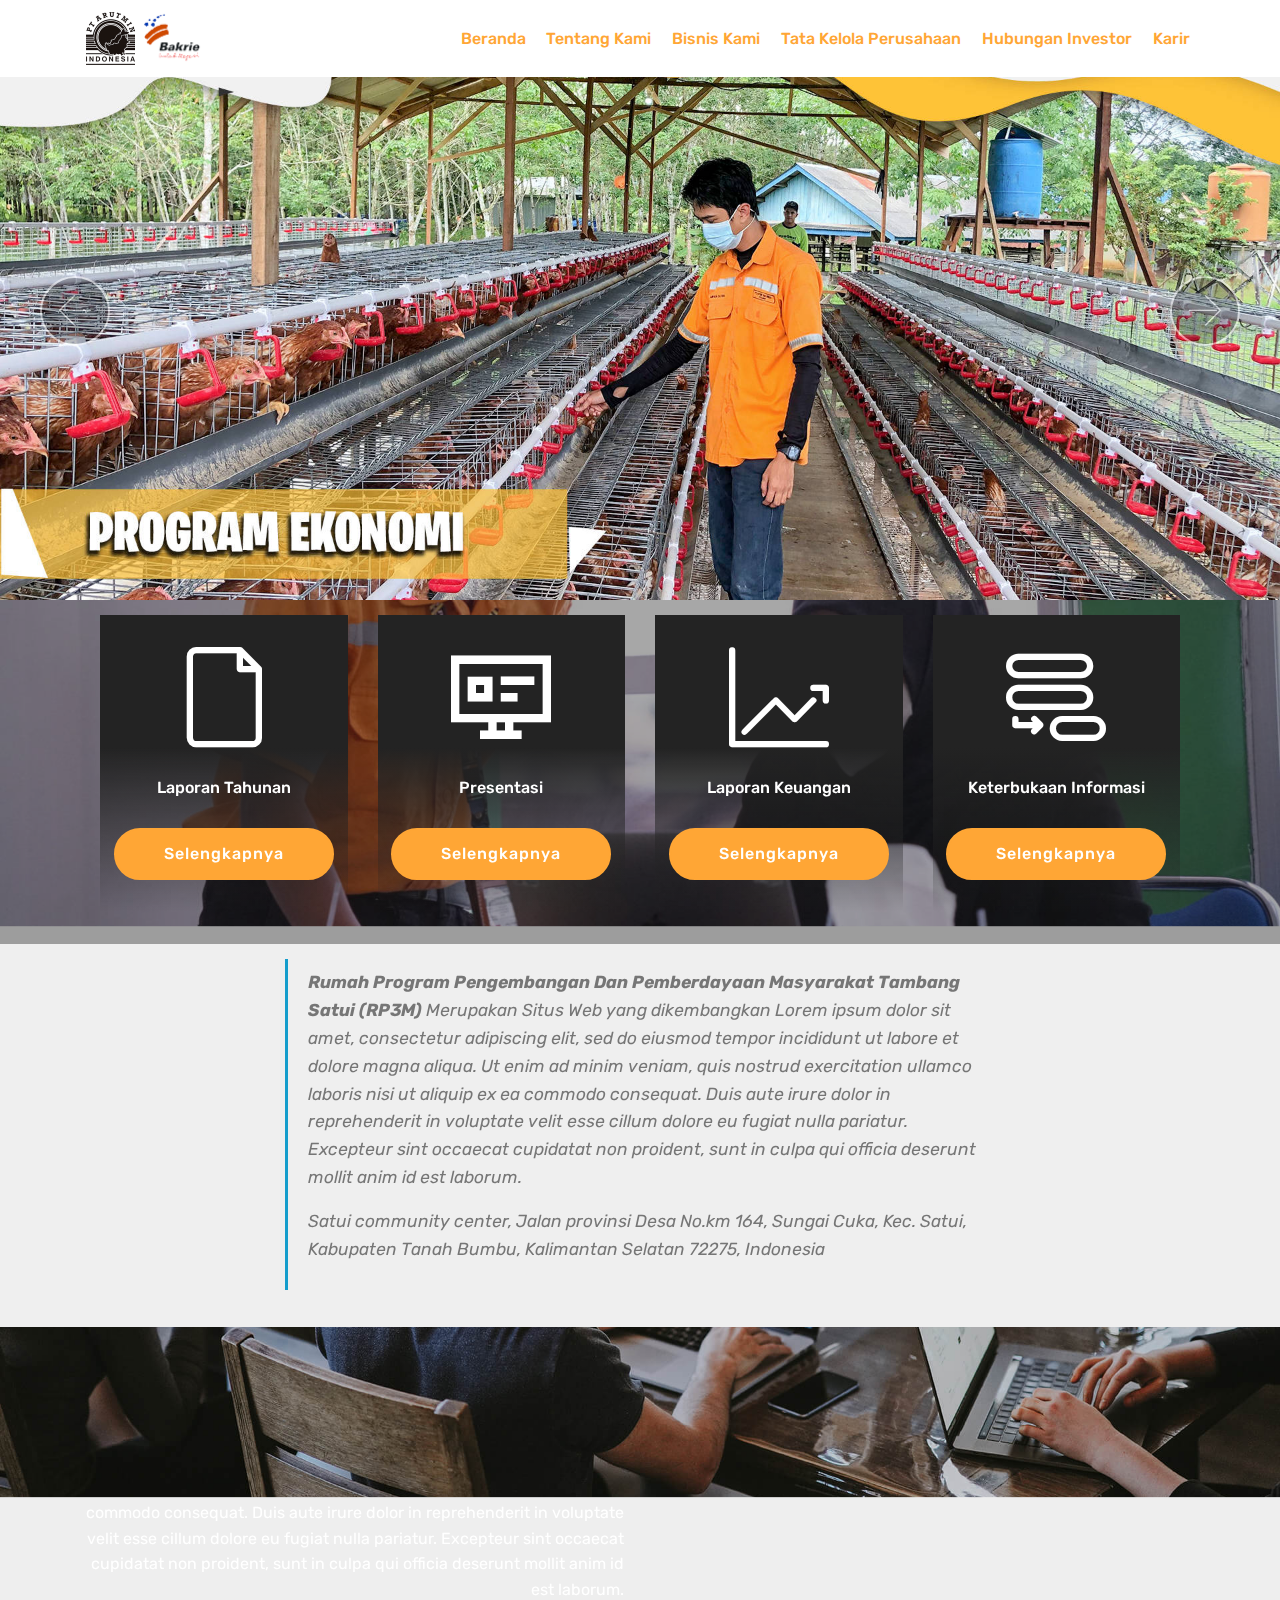
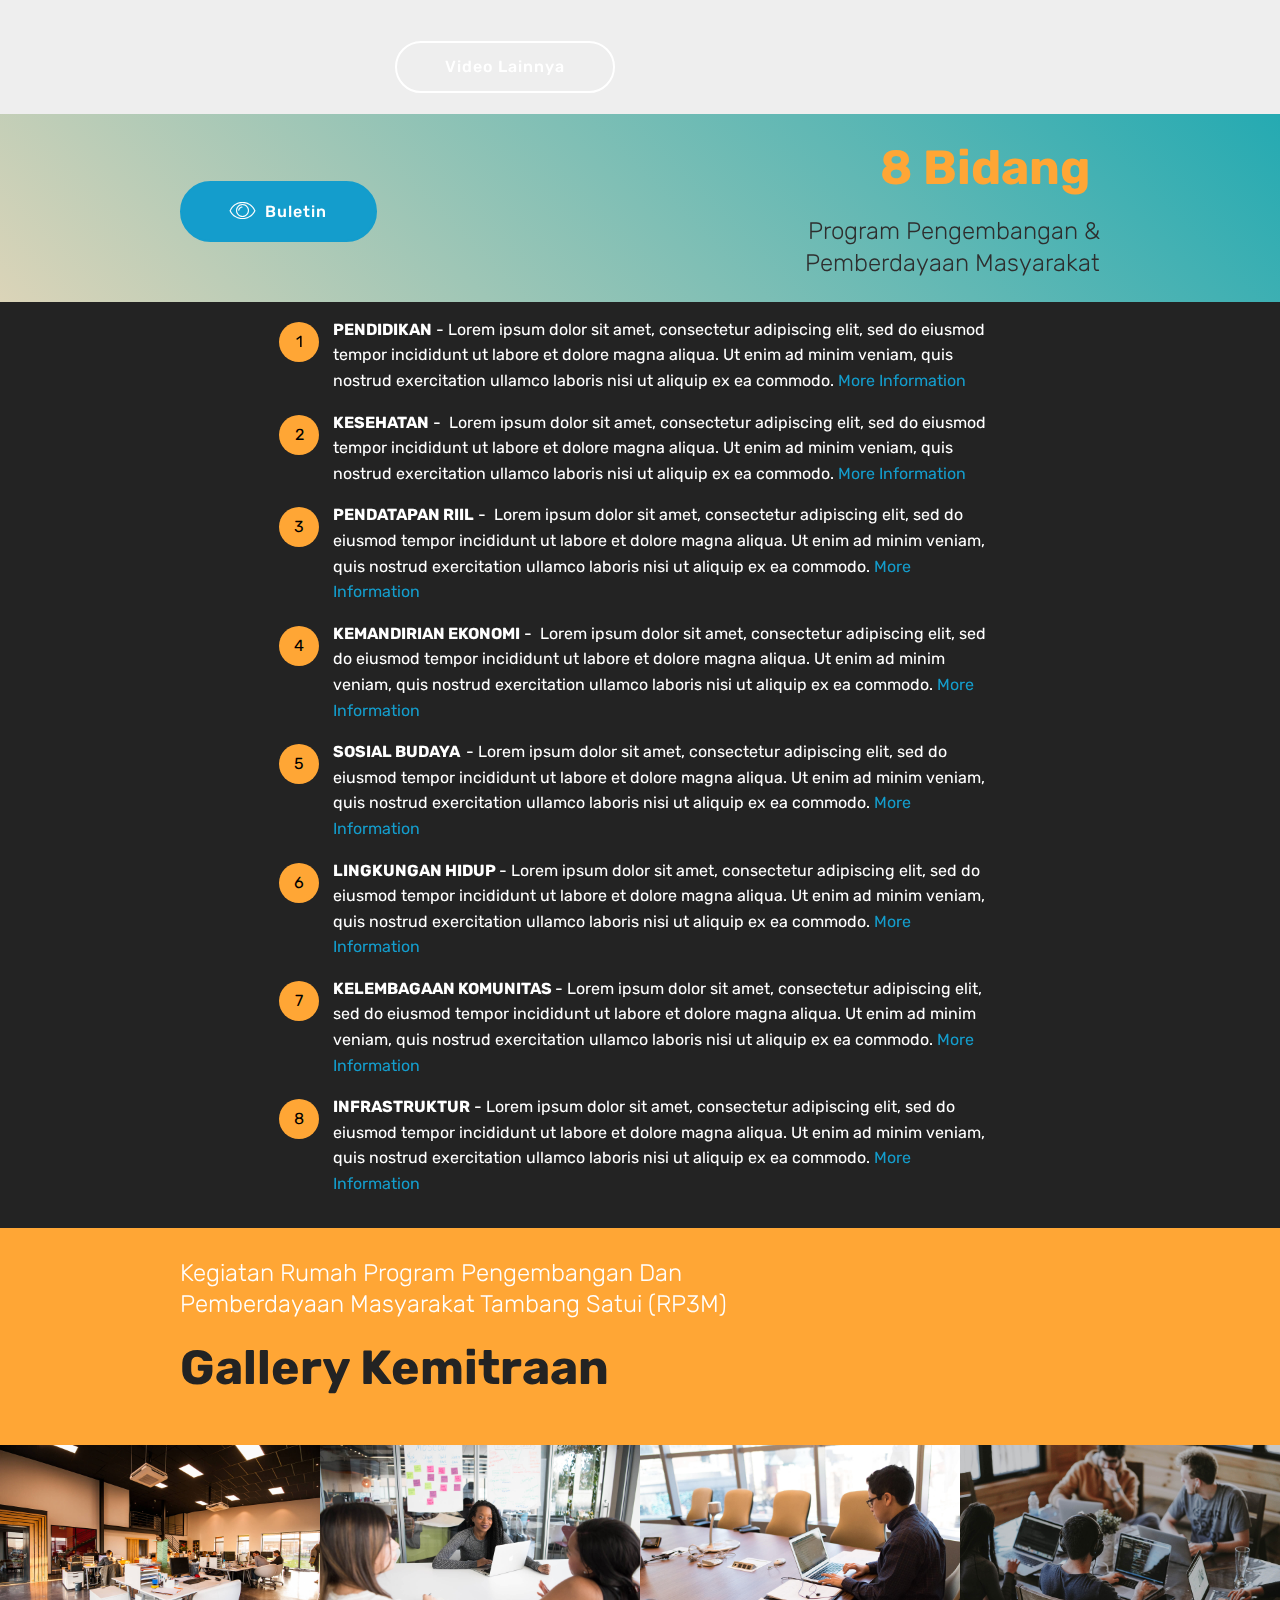
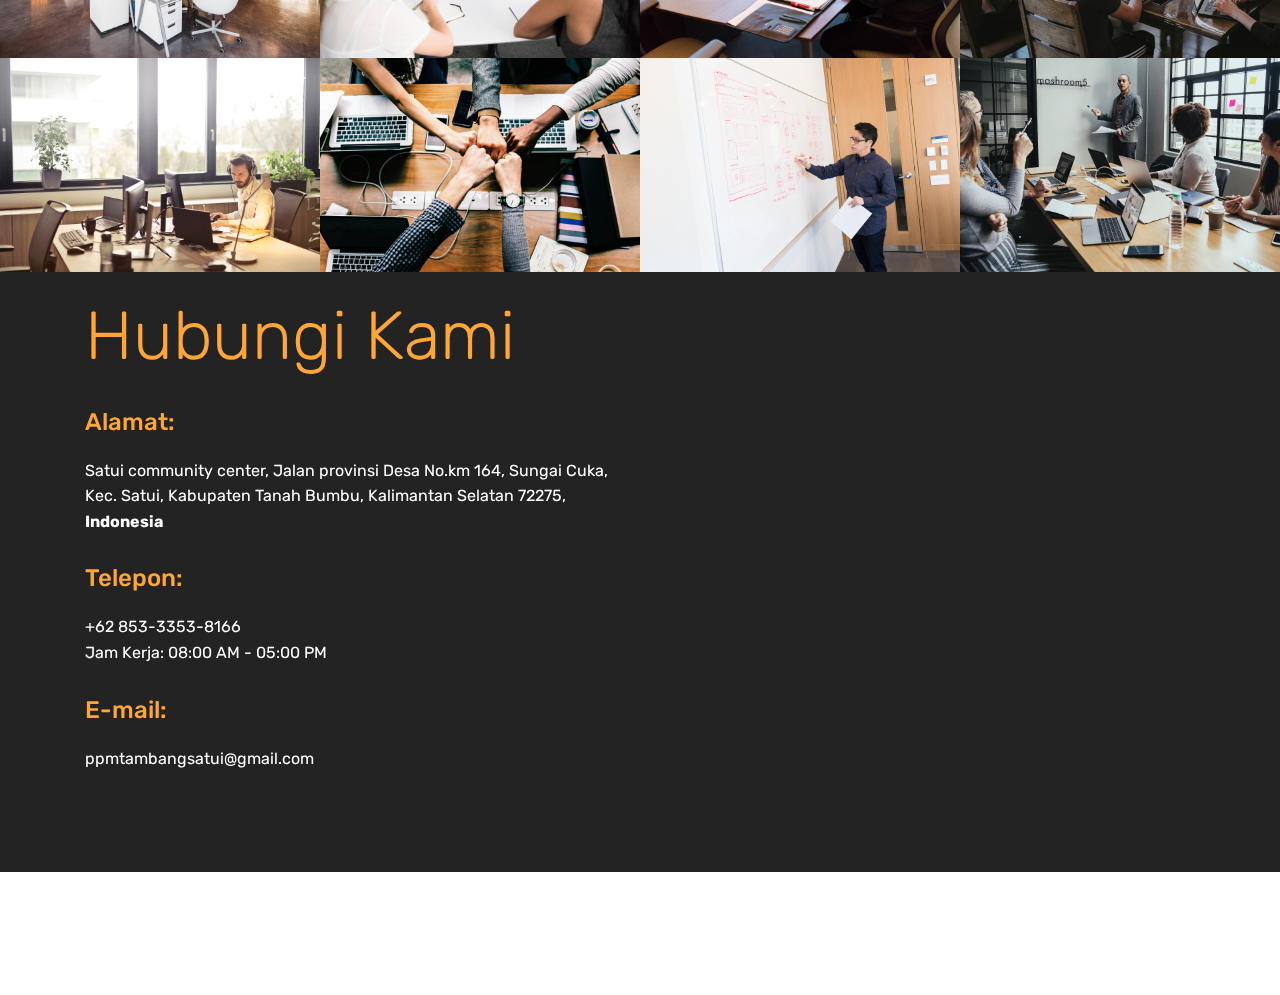
==== commit 04bd1407: "Update index.html" ====
--- a/RP3M/index.html
+++ b/RP3M/index.html
@@ -23,7 +23,12 @@
   <link rel="stylesheet" href="assets/gallery/style.css">
   <link rel="preload" as="style" href="assets/mobirise/css/mbr-additional.css"><link rel="stylesheet" href="assets/mobirise/css/mbr-additional.css" type="text/css">
   
-  
+  <style>
+    .responsive {
+    width: 100%;
+    height: auto;
+    }
+  </style>
   
 </head>
 <body>
@@ -69,7 +74,7 @@
 
     
 
-    <div class="full-screen"><div class="mbr-slider slide carousel" data-keyboard="false" data-ride="carousel" data-interval="4000" data-pause="true"><div class="carousel-inner" role="listbox"><div class="carousel-item slider-fullscreen-image" data-bg-video-slide="false" style="background-image: url(assets/images/pendidikan-1920x900.jpg);"><div class="container container-slide"><div class="image_wrapper"><div class="mbr-overlay"></div><img src="assets/images/pendidikan-1920x900.jpg" alt="" title=""><div class="carousel-caption justify-content-center"><div class="col-10 align-center"></div></div></div></div></div><div class="carousel-item slider-fullscreen-image" data-bg-video-slide="false" style="background-image: url(assets/images/kesehatan-1-1920x900.jpg);"><div class="container container-slide"><div class="image_wrapper"><div class="mbr-overlay" style="opacity: 0.2;"></div><img src="assets/images/kesehatan-1-1920x900.jpg" alt="" title=""><div class="carousel-caption justify-content-center"><div class="col-10 align-left"></div></div></div></div></div><div class="carousel-item slider-fullscreen-image active" data-bg-video-slide="false" style="background-image: url(assets/images/ekonomi-1920x900.jpg);"><div class="container container-slide"><div class="image_wrapper"><img src="assets/images/ekonomi-1920x900.jpg" alt="" title=""><div class="carousel-caption justify-content-center"><div class="col-10 align-center"></div></div></div></div></div><div class="carousel-item slider-fullscreen-image" data-bg-video-slide="false" style="background-image: url(assets/images/csr-1920x900.jpg);"><div class="container container-slide"><div class="image_wrapper"><div class="mbr-overlay"></div><img src="assets/images/csr-1920x900.jpg" alt="" title=""><div class="carousel-caption justify-content-center"><div class="col-10 align-right"></div></div></div></div></div><div class="carousel-item slider-fullscreen-image" data-bg-video-slide="false" style="background-image: url(assets/images/infrastruktur-1-1920x900.jpg);"><div class="container container-slide"><div class="image_wrapper"><div class="mbr-overlay"></div><img src="assets/images/infrastruktur-1-1920x900.jpg" alt="" title=""><div class="carousel-caption justify-content-center"><div class="col-10 align-center"></div></div></div></div></div></div><a data-app-prevent-settings="" class="carousel-control carousel-control-prev" role="button" data-slide="prev" href="#slider1-3"><span aria-hidden="true" class="mbri-left mbr-iconfont"></span><span class="sr-only">Previous</span></a><a data-app-prevent-settings="" class="carousel-control carousel-control-next" role="button" data-slide="next" href="#slider1-3"><span aria-hidden="true" class="mbri-right mbr-iconfont"></span><span class="sr-only">Next</span></a></div></div>
+    <div class="responsive"><div class="mbr-slider slide carousel" data-keyboard="false" data-ride="carousel" data-interval="4000" data-pause="true"><div class="carousel-inner" role="listbox"><div class="carousel-item slider-fullscreen-image" data-bg-video-slide="false" style="background-image: url(assets/images/pendidikan-1920x900.jpg);"><div class="container container-slide"><div class="image_wrapper"><div class="mbr-overlay"></div><img src="assets/images/pendidikan-1920x900.jpg" alt="" title=""><div class="carousel-caption justify-content-center"><div class="col-10 align-center"></div></div></div></div></div><div class="carousel-item slider-fullscreen-image" data-bg-video-slide="false" style="background-image: url(assets/images/kesehatan-1-1920x900.jpg);"><div class="container container-slide"><div class="image_wrapper"><div class="mbr-overlay" style="opacity: 0.2;"></div><img src="assets/images/kesehatan-1-1920x900.jpg" alt="" title=""><div class="carousel-caption justify-content-center"><div class="col-10 align-left"></div></div></div></div></div><div class="carousel-item slider-fullscreen-image active" data-bg-video-slide="false" style="background-image: url(assets/images/ekonomi-1920x900.jpg);"><div class="container container-slide"><div class="image_wrapper"><img src="assets/images/ekonomi-1920x900.jpg" alt="" title=""><div class="carousel-caption justify-content-center"><div class="col-10 align-center"></div></div></div></div></div><div class="carousel-item slider-fullscreen-image" data-bg-video-slide="false" style="background-image: url(assets/images/csr-1920x900.jpg);"><div class="container container-slide"><div class="image_wrapper"><div class="mbr-overlay"></div><img src="assets/images/csr-1920x900.jpg" alt="" title=""><div class="carousel-caption justify-content-center"><div class="col-10 align-right"></div></div></div></div></div><div class="carousel-item slider-fullscreen-image" data-bg-video-slide="false" style="background-image: url(assets/images/infrastruktur-1-1920x900.jpg);"><div class="container container-slide"><div class="image_wrapper"><div class="mbr-overlay"></div><img src="assets/images/infrastruktur-1-1920x900.jpg" alt="" title=""><div class="carousel-caption justify-content-center"><div class="col-10 align-center"></div></div></div></div></div></div><a data-app-prevent-settings="" class="carousel-control carousel-control-prev" role="button" data-slide="prev" href="#slider1-3"><span aria-hidden="true" class="mbri-left mbr-iconfont"></span><span class="sr-only">Previous</span></a><a data-app-prevent-settings="" class="carousel-control carousel-control-next" role="button" data-slide="next" href="#slider1-3"><span aria-hidden="true" class="mbri-right mbr-iconfont"></span><span class="sr-only">Next</span></a></div></div>
 
 </section>
 
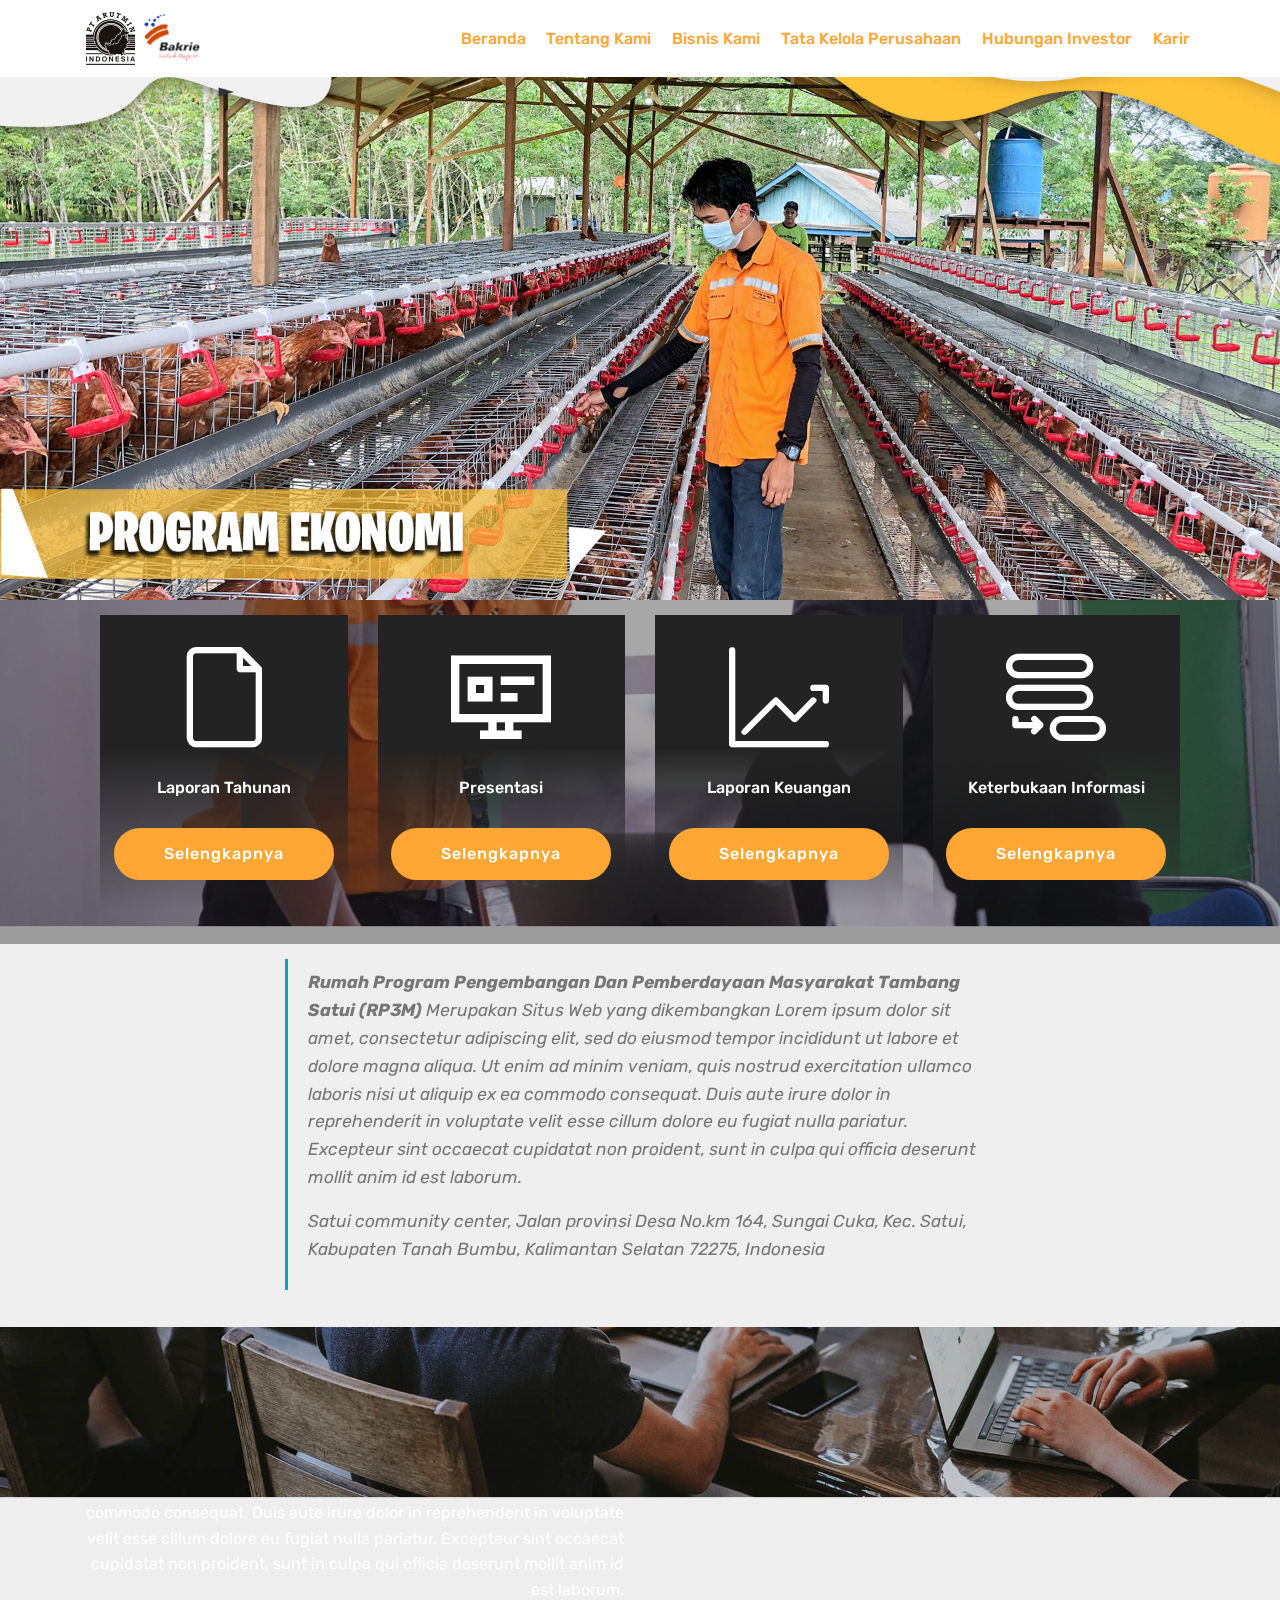
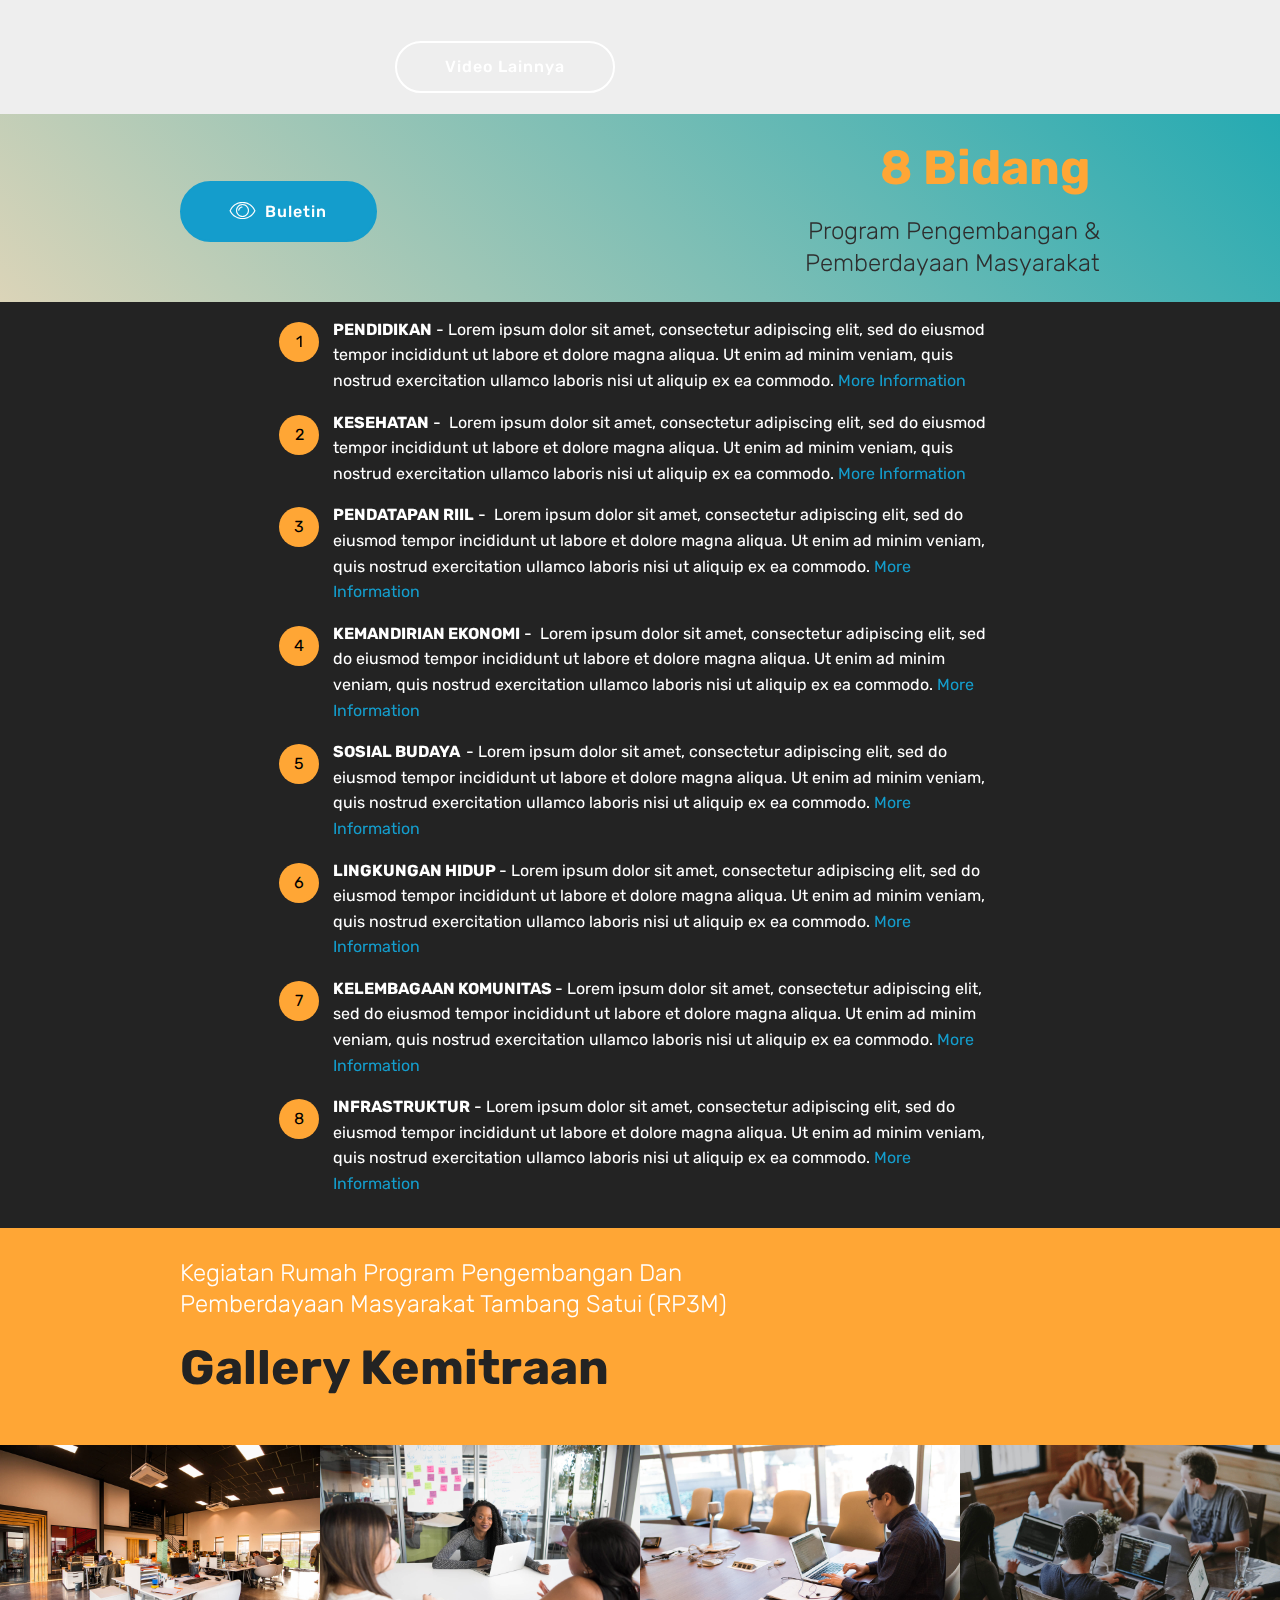
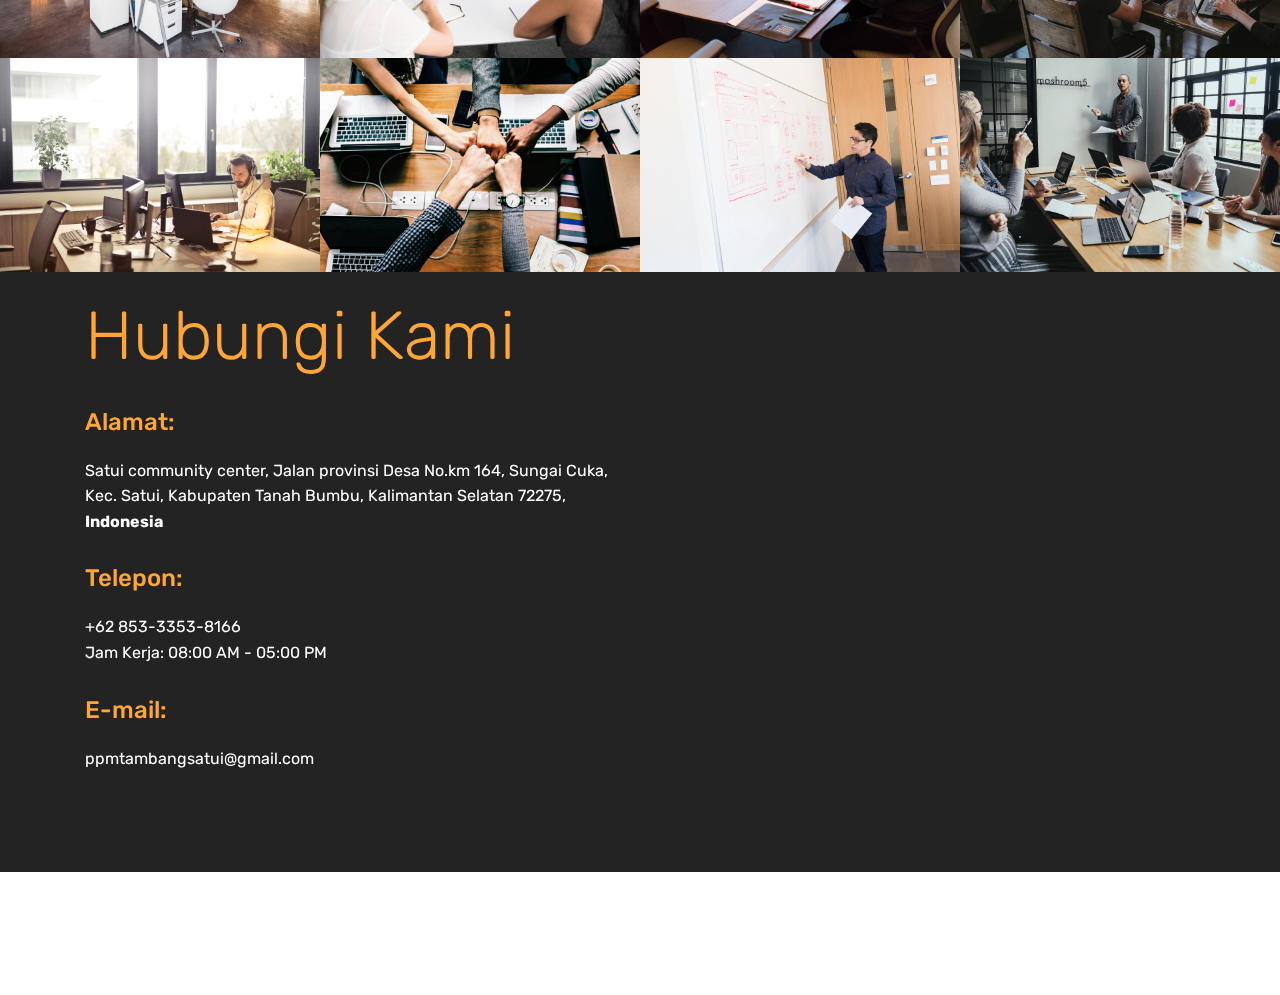
==== commit 1efb3b5a: "Update index.html" ====
--- a/RP3M/index.html
+++ b/RP3M/index.html
@@ -74,7 +74,7 @@
 
     
 
-    <div class="responsive"><div class="mbr-slider slide carousel" data-keyboard="false" data-ride="carousel" data-interval="4000" data-pause="true"><div class="carousel-inner" role="listbox"><div class="carousel-item slider-fullscreen-image" data-bg-video-slide="false" style="background-image: url(assets/images/pendidikan-1920x900.jpg);"><div class="container container-slide"><div class="image_wrapper"><div class="mbr-overlay"></div><img src="assets/images/pendidikan-1920x900.jpg" alt="" title=""><div class="carousel-caption justify-content-center"><div class="col-10 align-center"></div></div></div></div></div><div class="carousel-item slider-fullscreen-image" data-bg-video-slide="false" style="background-image: url(assets/images/kesehatan-1-1920x900.jpg);"><div class="container container-slide"><div class="image_wrapper"><div class="mbr-overlay" style="opacity: 0.2;"></div><img src="assets/images/kesehatan-1-1920x900.jpg" alt="" title=""><div class="carousel-caption justify-content-center"><div class="col-10 align-left"></div></div></div></div></div><div class="carousel-item slider-fullscreen-image active" data-bg-video-slide="false" style="background-image: url(assets/images/ekonomi-1920x900.jpg);"><div class="container container-slide"><div class="image_wrapper"><img src="assets/images/ekonomi-1920x900.jpg" alt="" title=""><div class="carousel-caption justify-content-center"><div class="col-10 align-center"></div></div></div></div></div><div class="carousel-item slider-fullscreen-image" data-bg-video-slide="false" style="background-image: url(assets/images/csr-1920x900.jpg);"><div class="container container-slide"><div class="image_wrapper"><div class="mbr-overlay"></div><img src="assets/images/csr-1920x900.jpg" alt="" title=""><div class="carousel-caption justify-content-center"><div class="col-10 align-right"></div></div></div></div></div><div class="carousel-item slider-fullscreen-image" data-bg-video-slide="false" style="background-image: url(assets/images/infrastruktur-1-1920x900.jpg);"><div class="container container-slide"><div class="image_wrapper"><div class="mbr-overlay"></div><img src="assets/images/infrastruktur-1-1920x900.jpg" alt="" title=""><div class="carousel-caption justify-content-center"><div class="col-10 align-center"></div></div></div></div></div></div><a data-app-prevent-settings="" class="carousel-control carousel-control-prev" role="button" data-slide="prev" href="#slider1-3"><span aria-hidden="true" class="mbri-left mbr-iconfont"></span><span class="sr-only">Previous</span></a><a data-app-prevent-settings="" class="carousel-control carousel-control-next" role="button" data-slide="next" href="#slider1-3"><span aria-hidden="true" class="mbri-right mbr-iconfont"></span><span class="sr-only">Next</span></a></div></div>
+    <div class="responsive"><div class="responsive" class="mbr-slider slide carousel" data-keyboard="false" data-ride="carousel" data-interval="4000" data-pause="true"><div class="carousel-inner" role="listbox"><div class="carousel-item slider-fullscreen-image" data-bg-video-slide="false" style="background-image: url(assets/images/pendidikan-1920x900.jpg);"><div class="container container-slide"><div class="image_wrapper"><div class="mbr-overlay"></div><img src="assets/images/pendidikan-1920x900.jpg" alt="" title=""><div class="carousel-caption justify-content-center"><div class="col-10 align-center"></div></div></div></div></div><div class="carousel-item slider-fullscreen-image" data-bg-video-slide="false" style="background-image: url(assets/images/kesehatan-1-1920x900.jpg);"><div class="container container-slide"><div class="image_wrapper"><div class="mbr-overlay" style="opacity: 0.2;"></div><img src="assets/images/kesehatan-1-1920x900.jpg" alt="" title=""><div class="carousel-caption justify-content-center"><div class="col-10 align-left"></div></div></div></div></div><div class="carousel-item slider-fullscreen-image active" data-bg-video-slide="false" style="background-image: url(assets/images/ekonomi-1920x900.jpg);"><div class="container container-slide"><div class="image_wrapper"><img src="assets/images/ekonomi-1920x900.jpg" alt="" title=""><div class="carousel-caption justify-content-center"><div class="col-10 align-center"></div></div></div></div></div><div class="carousel-item slider-fullscreen-image" data-bg-video-slide="false" style="background-image: url(assets/images/csr-1920x900.jpg);"><div class="container container-slide"><div class="image_wrapper"><div class="mbr-overlay"></div><img src="assets/images/csr-1920x900.jpg" alt="" title=""><div class="carousel-caption justify-content-center"><div class="col-10 align-right"></div></div></div></div></div><div class="carousel-item slider-fullscreen-image" data-bg-video-slide="false" style="background-image: url(assets/images/infrastruktur-1-1920x900.jpg);"><div class="container container-slide"><div class="image_wrapper"><div class="mbr-overlay"></div><img src="assets/images/infrastruktur-1-1920x900.jpg" alt="" title=""><div class="carousel-caption justify-content-center"><div class="col-10 align-center"></div></div></div></div></div></div><a data-app-prevent-settings="" class="carousel-control carousel-control-prev" role="button" data-slide="prev" href="#slider1-3"><span aria-hidden="true" class="mbri-left mbr-iconfont"></span><span class="sr-only">Previous</span></a><a data-app-prevent-settings="" class="carousel-control carousel-control-next" role="button" data-slide="next" href="#slider1-3"><span aria-hidden="true" class="mbri-right mbr-iconfont"></span><span class="sr-only">Next</span></a></div></div>
 
 </section>
 
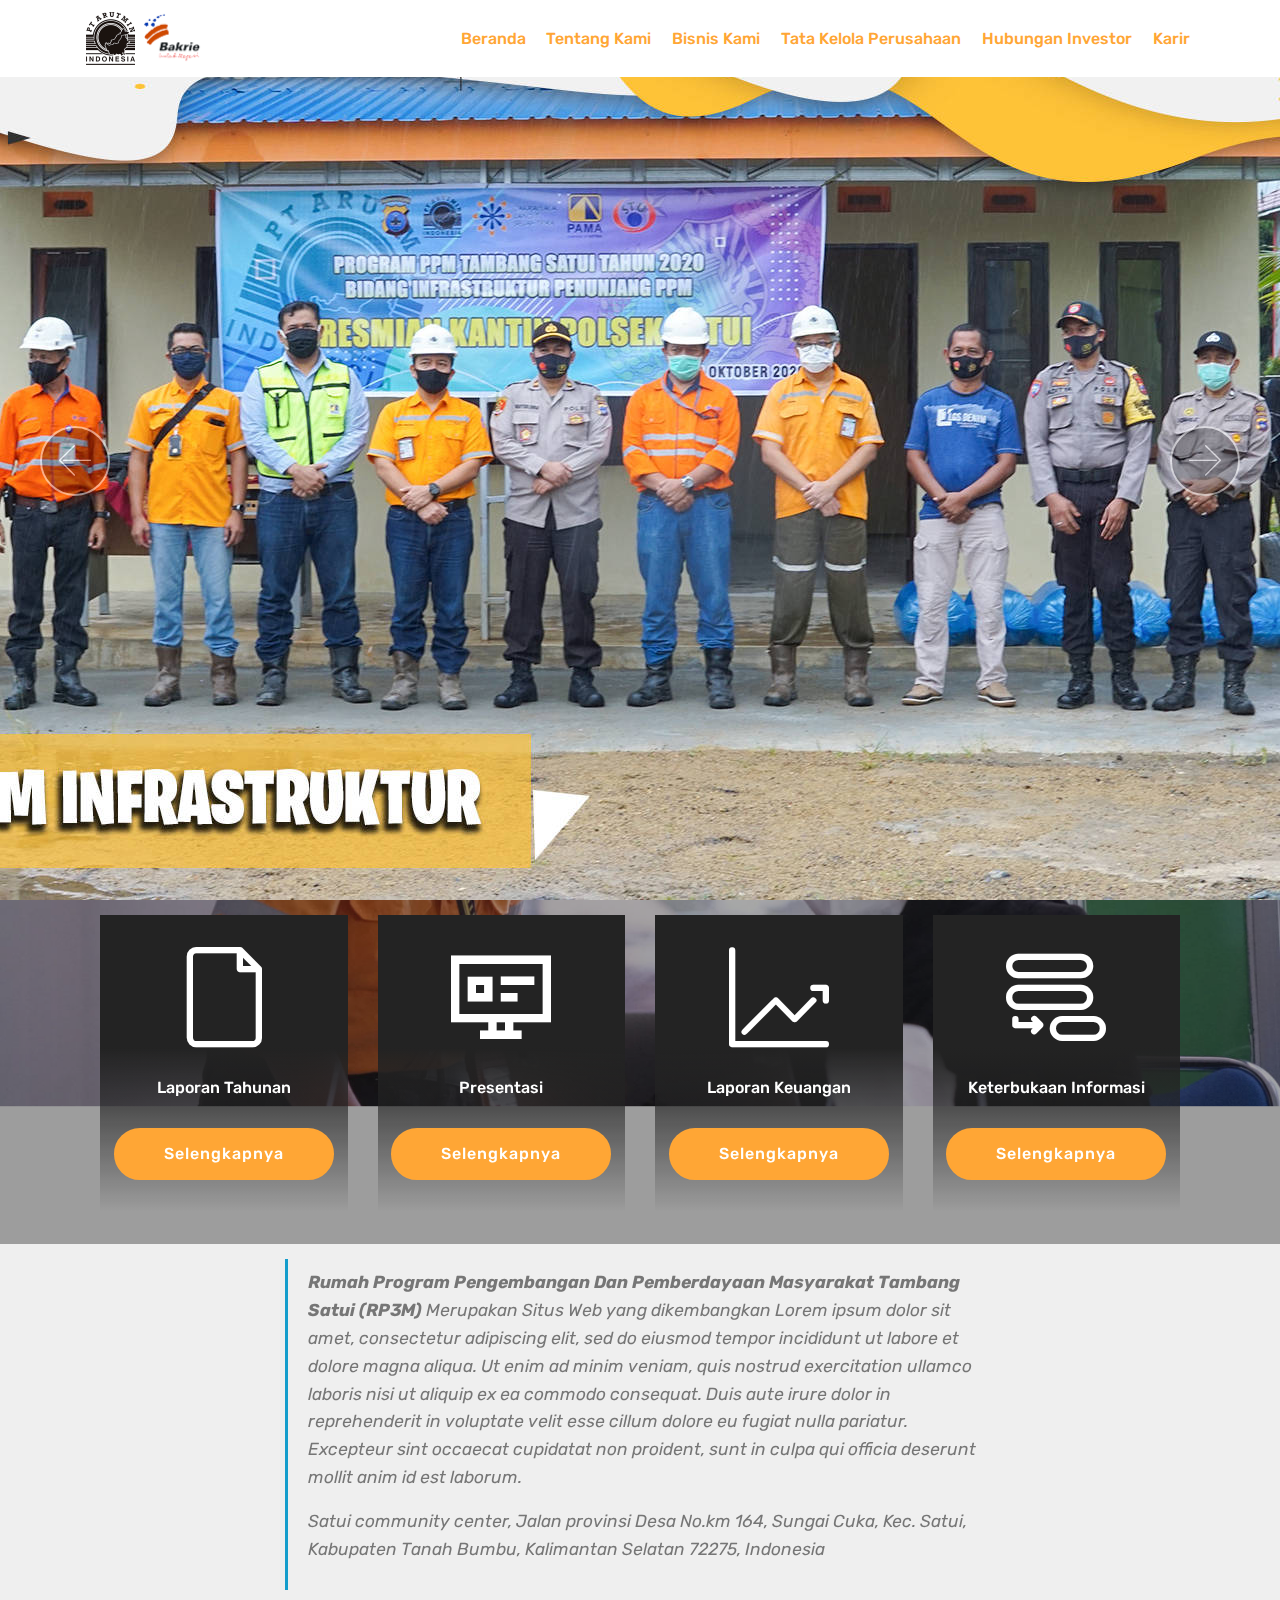
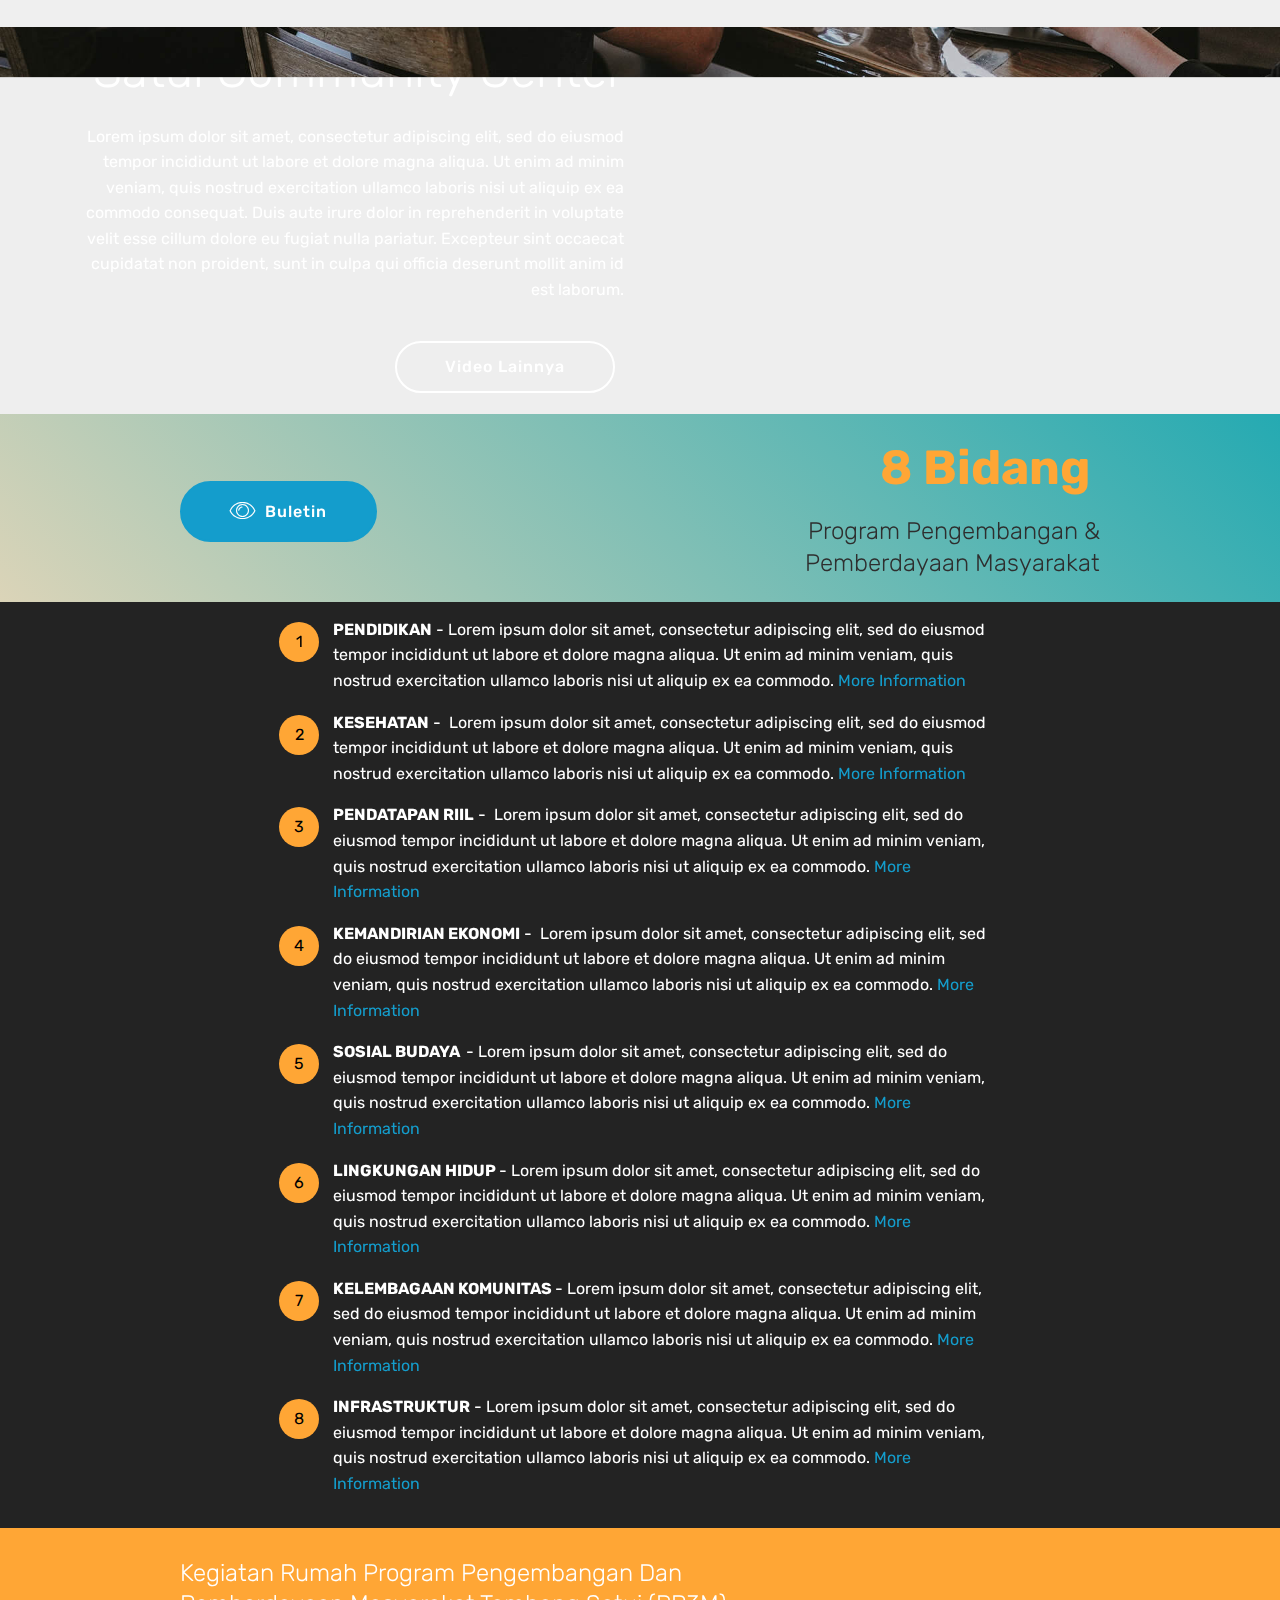
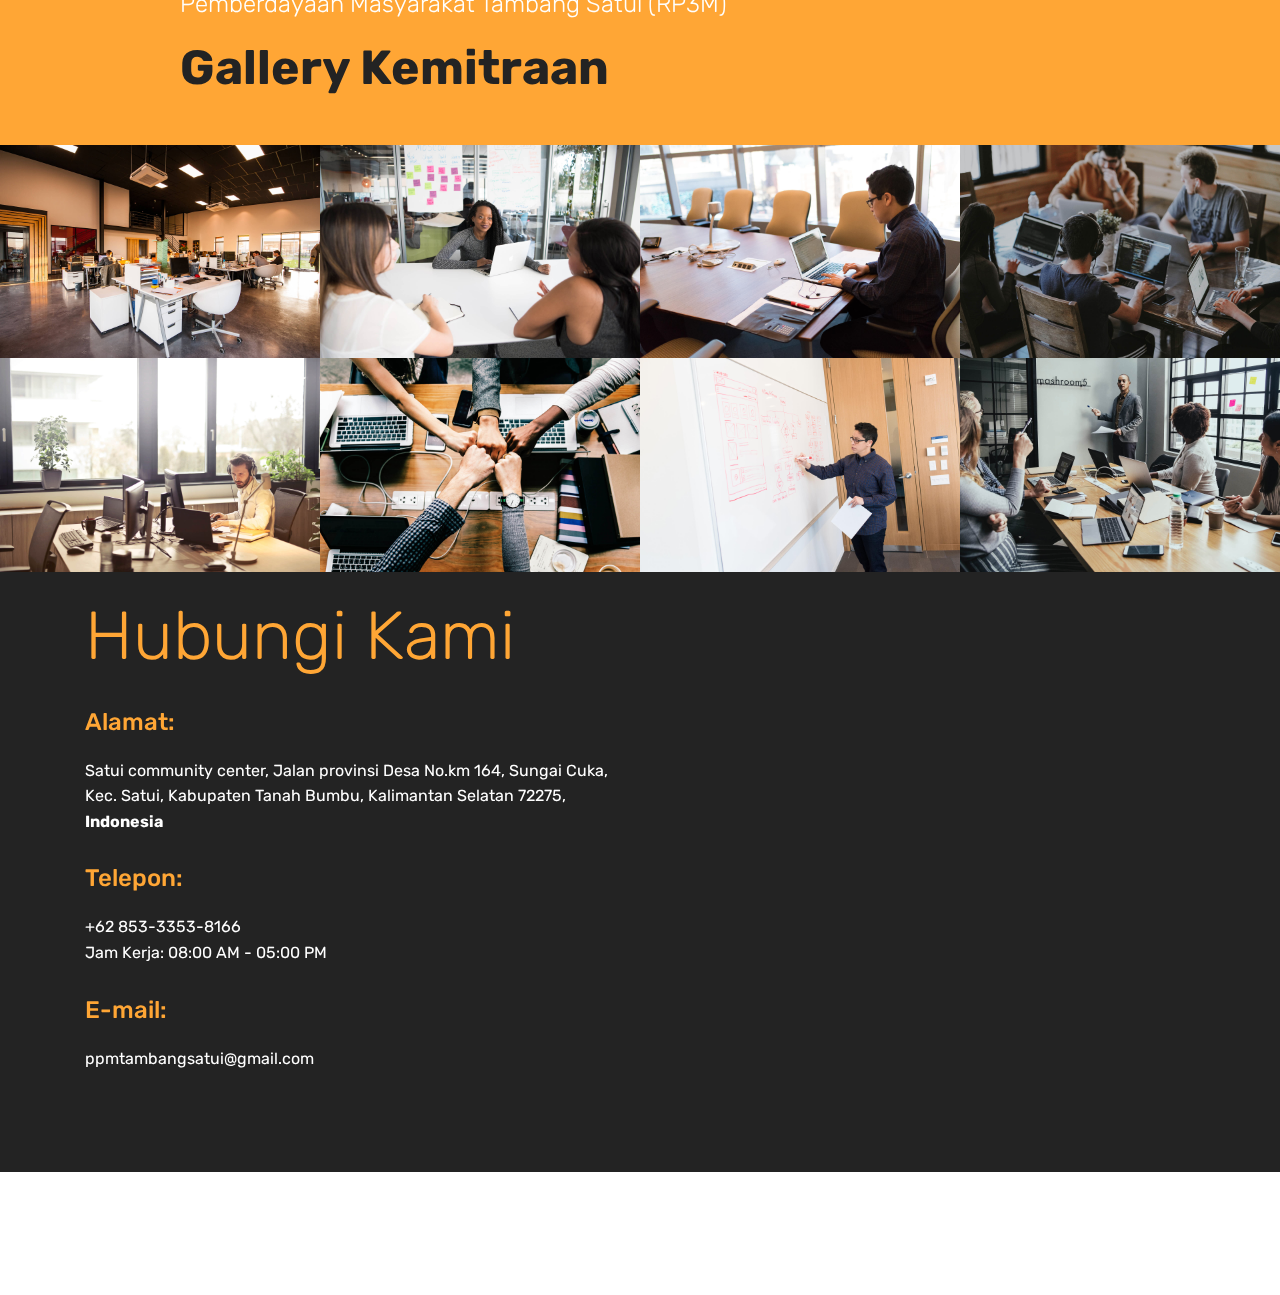
==== commit eaa1a3be: "Update index.html" ====
--- a/RP3M/index.html
+++ b/RP3M/index.html
@@ -1,7 +1,7 @@
 <!DOCTYPE html>
 <html  >
 <head>
-  <!-- Site made by Muhammad Fajar Your IT Business https://github.com/fajarit19/ -->
+  <!-- Site made by Muhammad Fajar Your IT Business https://fajarit19.github.io/ -->
   <meta charset="UTF-8">
   <meta http-equiv="X-UA-Compatible" content="IE=edge">
   <meta name="viewport" content="width=device-width, initial-scale=1, minimum-scale=1">
@@ -23,12 +23,7 @@
   <link rel="stylesheet" href="assets/gallery/style.css">
   <link rel="preload" as="style" href="assets/mobirise/css/mbr-additional.css"><link rel="stylesheet" href="assets/mobirise/css/mbr-additional.css" type="text/css">
   
-  <style>
-    .responsive {
-    width: 100%;
-    height: auto;
-    }
-  </style>
+  
   
 </head>
 <body>
@@ -48,10 +43,10 @@
         <div class="menu-logo">
             <div class="navbar-brand">
                 <span class="navbar-logo">
-             
+                   
                          <img src="assets/images/arutmin-1-122x122.png"  title="" style="height: 3.8rem;">
                          <img src="assets/images/bakrie-2-122x122.png"  title="" style="height: 3.8rem;">
-                 
+                  
                 </span>
                 
             </div>
@@ -70,11 +65,11 @@
     </nav>
 </section>
 
-<section class="engine"></section><section class="carousel slide cid-sCo5psLy86" data-interval="false" id="slider1-3">
-
-    
-
-    <div class="responsive"><div class="responsive" class="mbr-slider slide carousel" data-keyboard="false" data-ride="carousel" data-interval="4000" data-pause="true"><div class="carousel-inner" role="listbox"><div class="carousel-item slider-fullscreen-image" data-bg-video-slide="false" style="background-image: url(assets/images/pendidikan-1920x900.jpg);"><div class="container container-slide"><div class="image_wrapper"><div class="mbr-overlay"></div><img src="assets/images/pendidikan-1920x900.jpg" alt="" title=""><div class="carousel-caption justify-content-center"><div class="col-10 align-center"></div></div></div></div></div><div class="carousel-item slider-fullscreen-image" data-bg-video-slide="false" style="background-image: url(assets/images/kesehatan-1-1920x900.jpg);"><div class="container container-slide"><div class="image_wrapper"><div class="mbr-overlay" style="opacity: 0.2;"></div><img src="assets/images/kesehatan-1-1920x900.jpg" alt="" title=""><div class="carousel-caption justify-content-center"><div class="col-10 align-left"></div></div></div></div></div><div class="carousel-item slider-fullscreen-image active" data-bg-video-slide="false" style="background-image: url(assets/images/ekonomi-1920x900.jpg);"><div class="container container-slide"><div class="image_wrapper"><img src="assets/images/ekonomi-1920x900.jpg" alt="" title=""><div class="carousel-caption justify-content-center"><div class="col-10 align-center"></div></div></div></div></div><div class="carousel-item slider-fullscreen-image" data-bg-video-slide="false" style="background-image: url(assets/images/csr-1920x900.jpg);"><div class="container container-slide"><div class="image_wrapper"><div class="mbr-overlay"></div><img src="assets/images/csr-1920x900.jpg" alt="" title=""><div class="carousel-caption justify-content-center"><div class="col-10 align-right"></div></div></div></div></div><div class="carousel-item slider-fullscreen-image" data-bg-video-slide="false" style="background-image: url(assets/images/infrastruktur-1-1920x900.jpg);"><div class="container container-slide"><div class="image_wrapper"><div class="mbr-overlay"></div><img src="assets/images/infrastruktur-1-1920x900.jpg" alt="" title=""><div class="carousel-caption justify-content-center"><div class="col-10 align-center"></div></div></div></div></div></div><a data-app-prevent-settings="" class="carousel-control carousel-control-prev" role="button" data-slide="prev" href="#slider1-3"><span aria-hidden="true" class="mbri-left mbr-iconfont"></span><span class="sr-only">Previous</span></a><a data-app-prevent-settings="" class="carousel-control carousel-control-next" role="button" data-slide="next" href="#slider1-3"><span aria-hidden="true" class="mbri-right mbr-iconfont"></span><span class="sr-only">Next</span></a></div></div>
+<section class="engine"><a href="https://mobirise.info/m">free web design templates</a></section><section class="carousel slide cid-sCo5psLy86" data-interval="false" id="slider1-3">
+
+    
+
+    <div class="full-screen"><div class="mbr-slider slide carousel" data-keyboard="false" data-ride="carousel" data-interval="4000" data-pause="true"><div class="carousel-inner" role="listbox"><div class="carousel-item slider-fullscreen-image" data-bg-video-slide="false" style="background-image: url(assets/images/pendidikan-1920x900.jpg);"><div class="container container-slide"><div class="image_wrapper"><img src="assets/images/pendidikan-1920x900.jpg" alt="" title=""><div class="carousel-caption justify-content-center"><div class="col-10 align-center"></div></div></div></div></div><div class="carousel-item slider-fullscreen-image" data-bg-video-slide="false" style="background-image: url(assets/images/kesehatan-1-1920x900.jpg);"><div class="container container-slide"><div class="image_wrapper"><img src="assets/images/kesehatan-1-1920x900.jpg" alt="" title=""><div class="carousel-caption justify-content-center"><div class="col-10 align-left"></div></div></div></div></div><div class="carousel-item slider-fullscreen-image" data-bg-video-slide="false" style="background-image: url(assets/images/ekonomi-1920x900.jpg);"><div class="container container-slide"><div class="image_wrapper"><img src="assets/images/ekonomi-1920x900.jpg" alt="" title=""><div class="carousel-caption justify-content-center"><div class="col-10 align-center"></div></div></div></div></div><div class="carousel-item slider-fullscreen-image" data-bg-video-slide="false" style="background-image: url(assets/images/csr-1920x900.jpg);"><div class="container container-slide"><div class="image_wrapper"><img src="assets/images/csr-1920x900.jpg" alt="" title=""><div class="carousel-caption justify-content-center"><div class="col-10 align-right"></div></div></div></div></div><div class="carousel-item slider-fullscreen-image active" data-bg-video-slide="false" style="background-image: url(assets/images/infrastruktur-1-1920x900.jpg);"><div class="container container-slide"><div class="image_wrapper"><img src="assets/images/infrastruktur-1-1920x900.jpg" alt="" title=""><div class="carousel-caption justify-content-center"><div class="col-10 align-center"></div></div></div></div></div></div><a data-app-prevent-settings="" class="carousel-control carousel-control-prev" role="button" data-slide="prev" href="#slider1-3"><span aria-hidden="true" class="mbri-left mbr-iconfont"></span><span class="sr-only">Previous</span></a><a data-app-prevent-settings="" class="carousel-control carousel-control-next" role="button" data-slide="next" href="#slider1-3"><span aria-hidden="true" class="mbri-right mbr-iconfont"></span><span class="sr-only">Next</span></a></div></div>
 
 </section>
 
